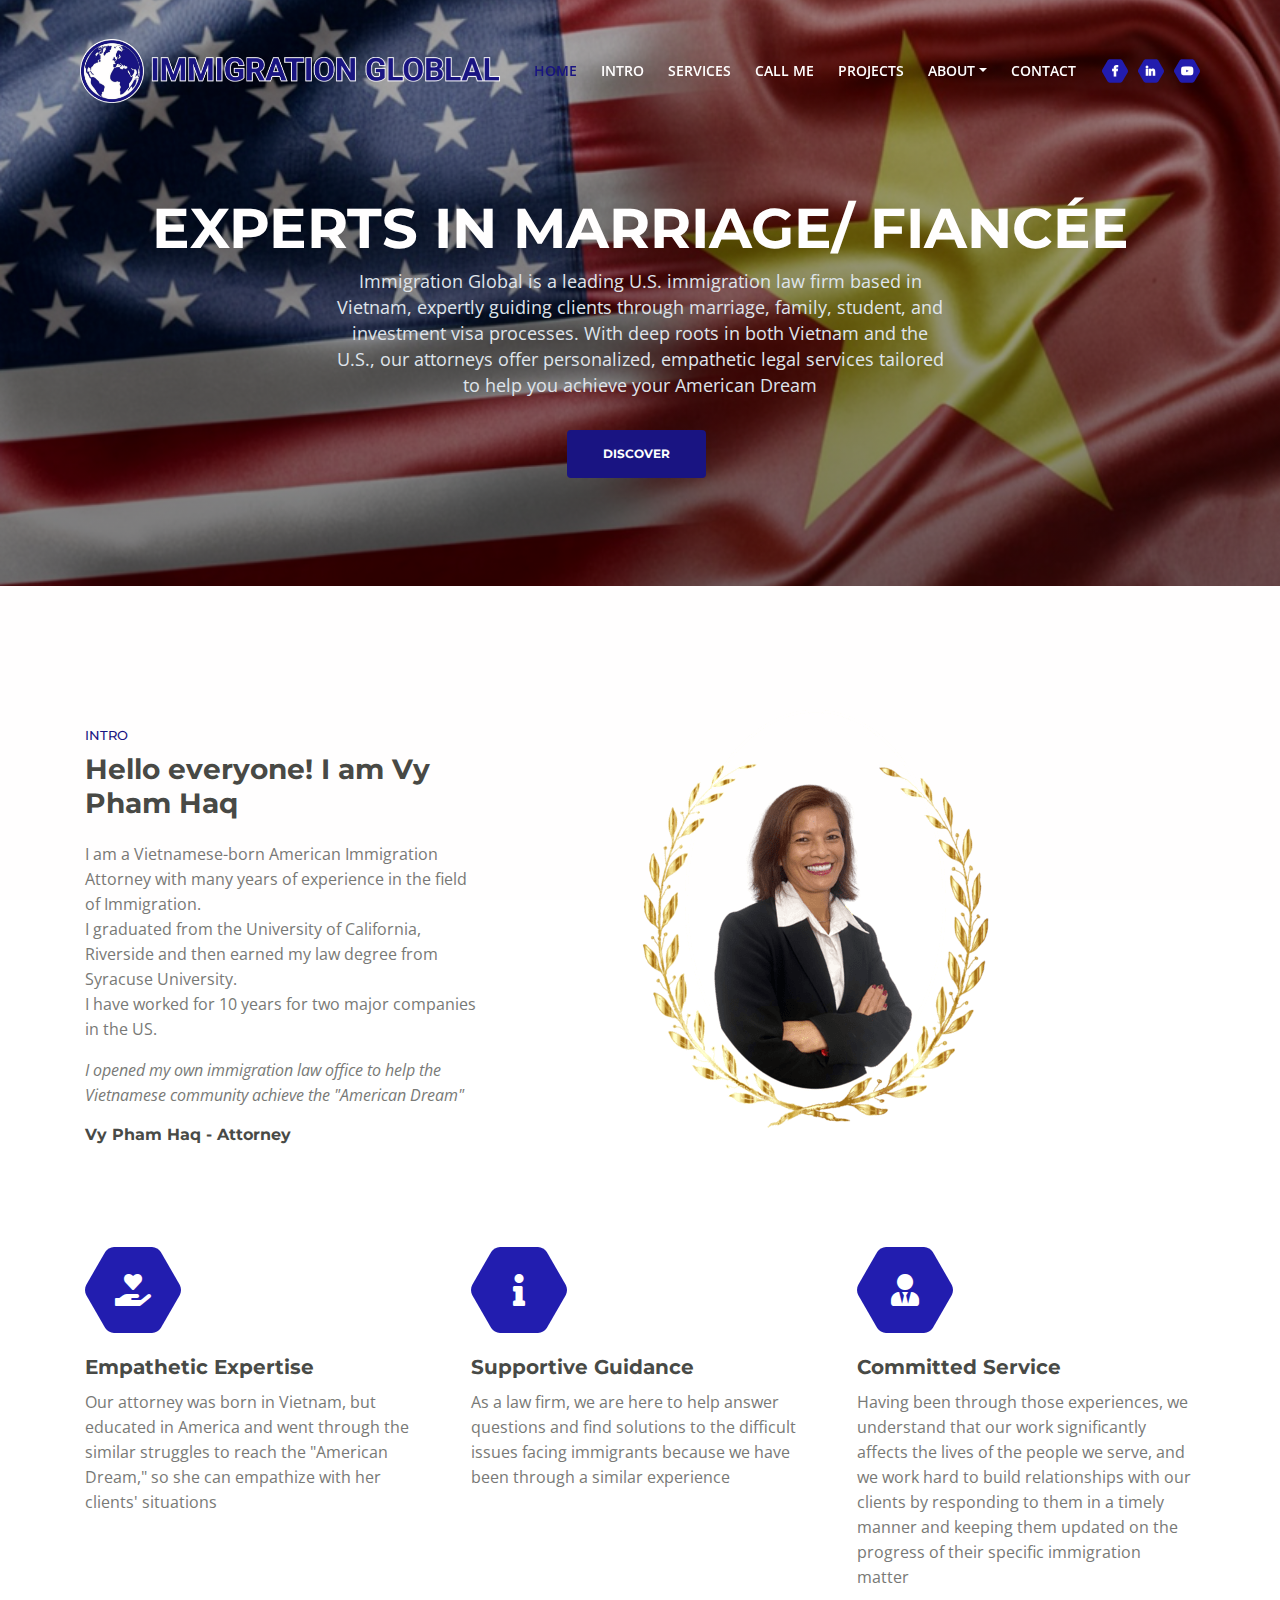
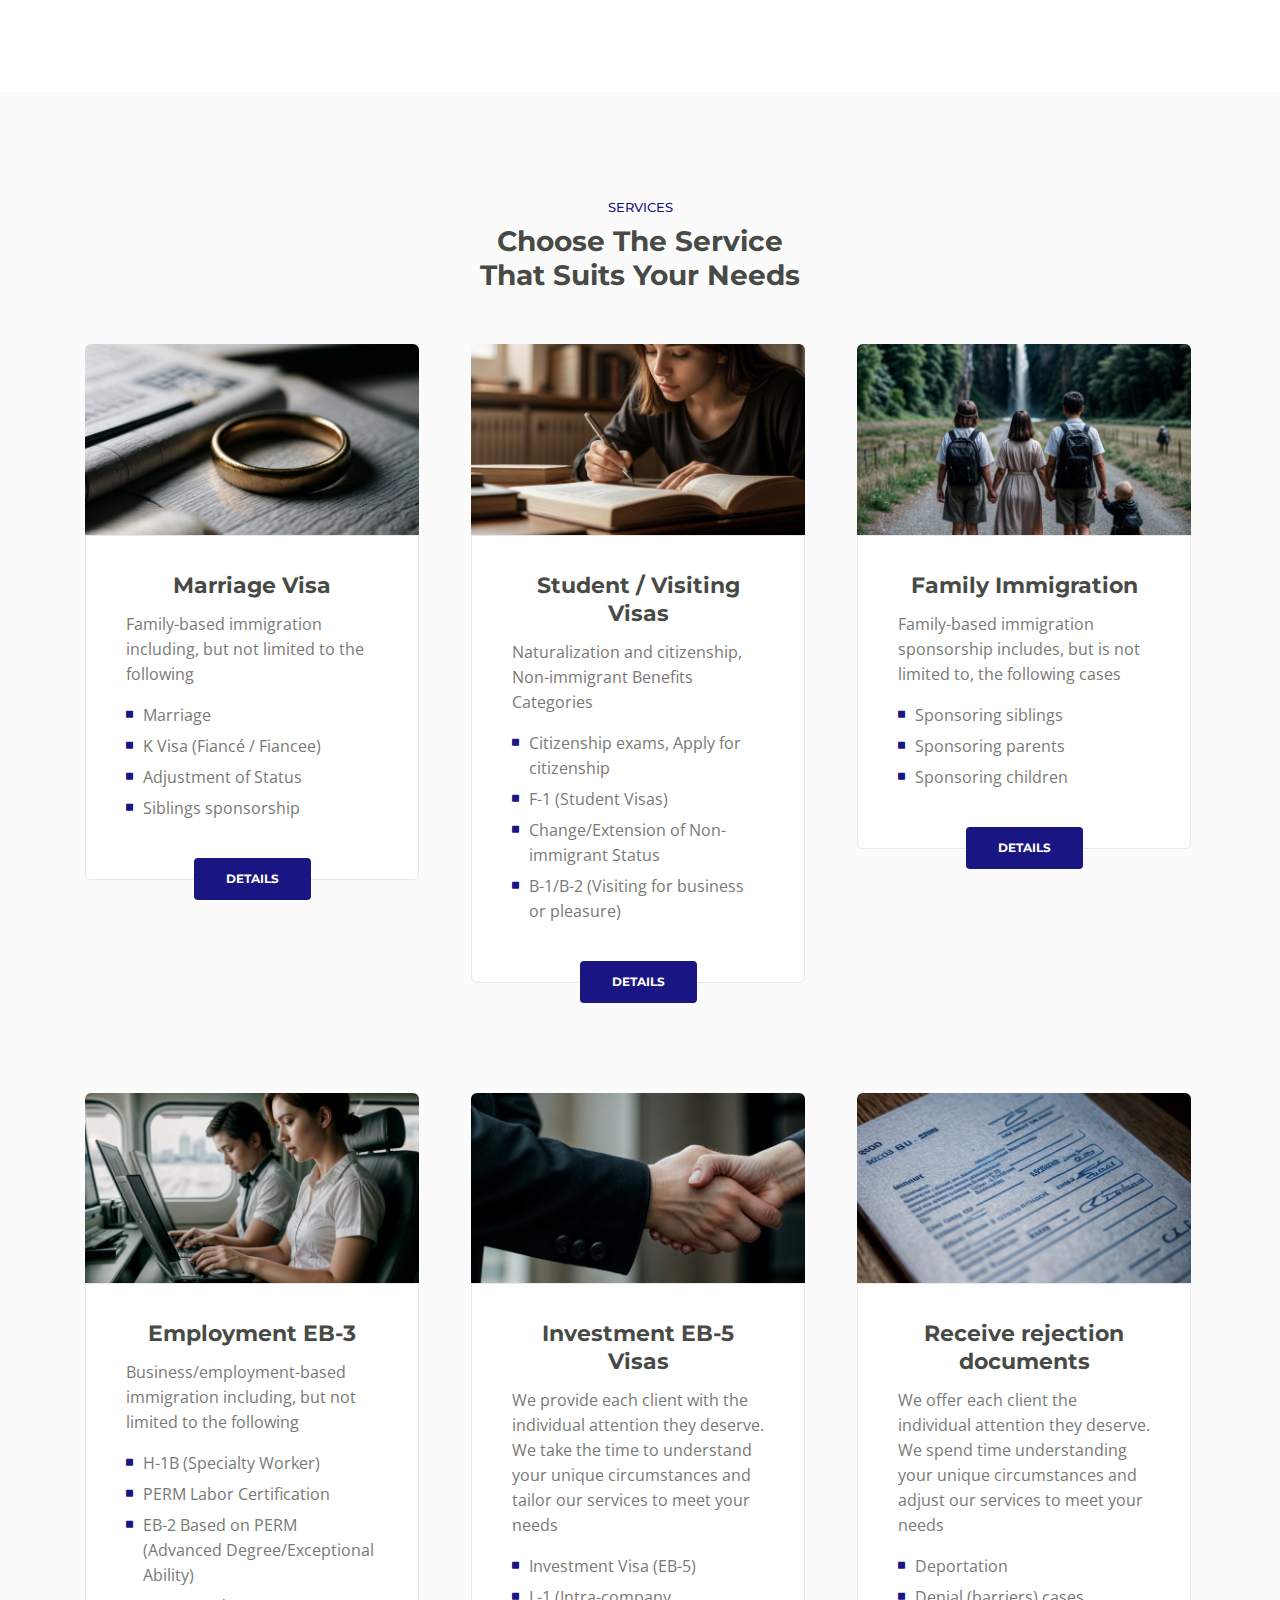
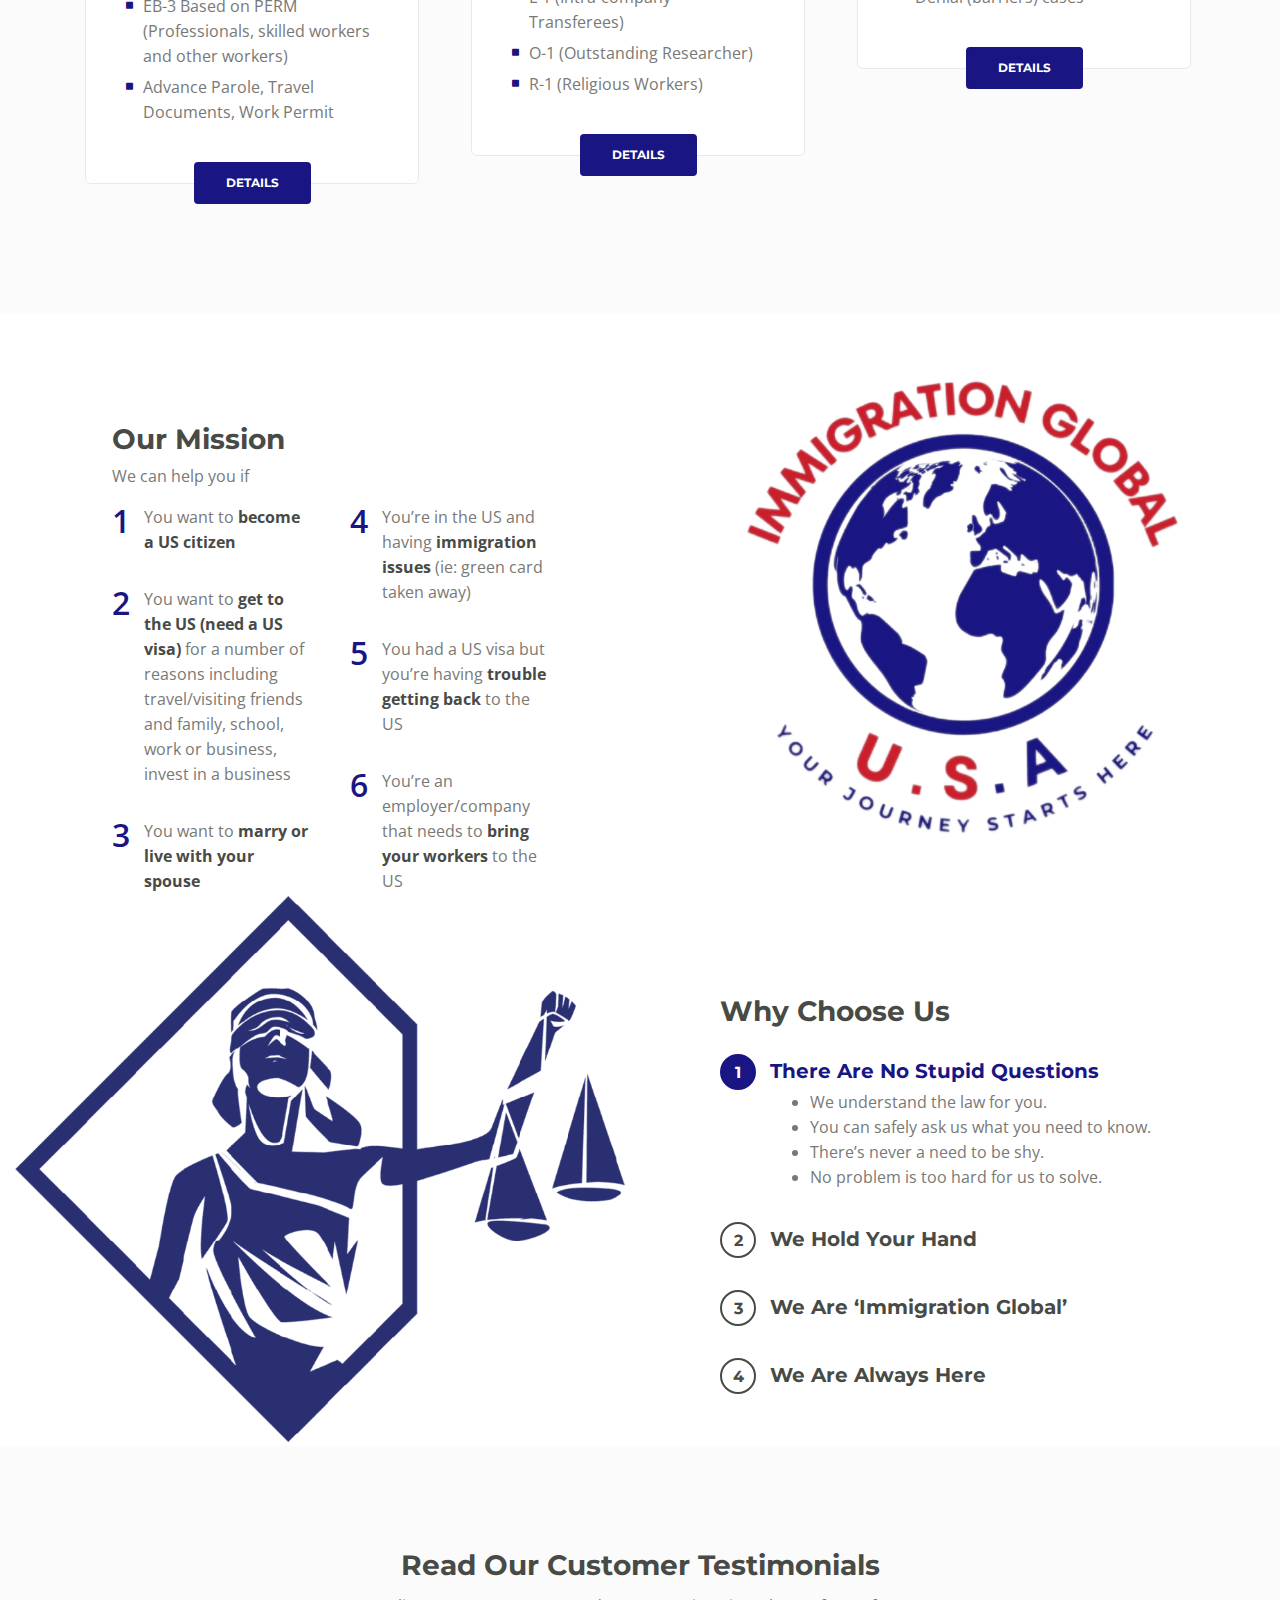
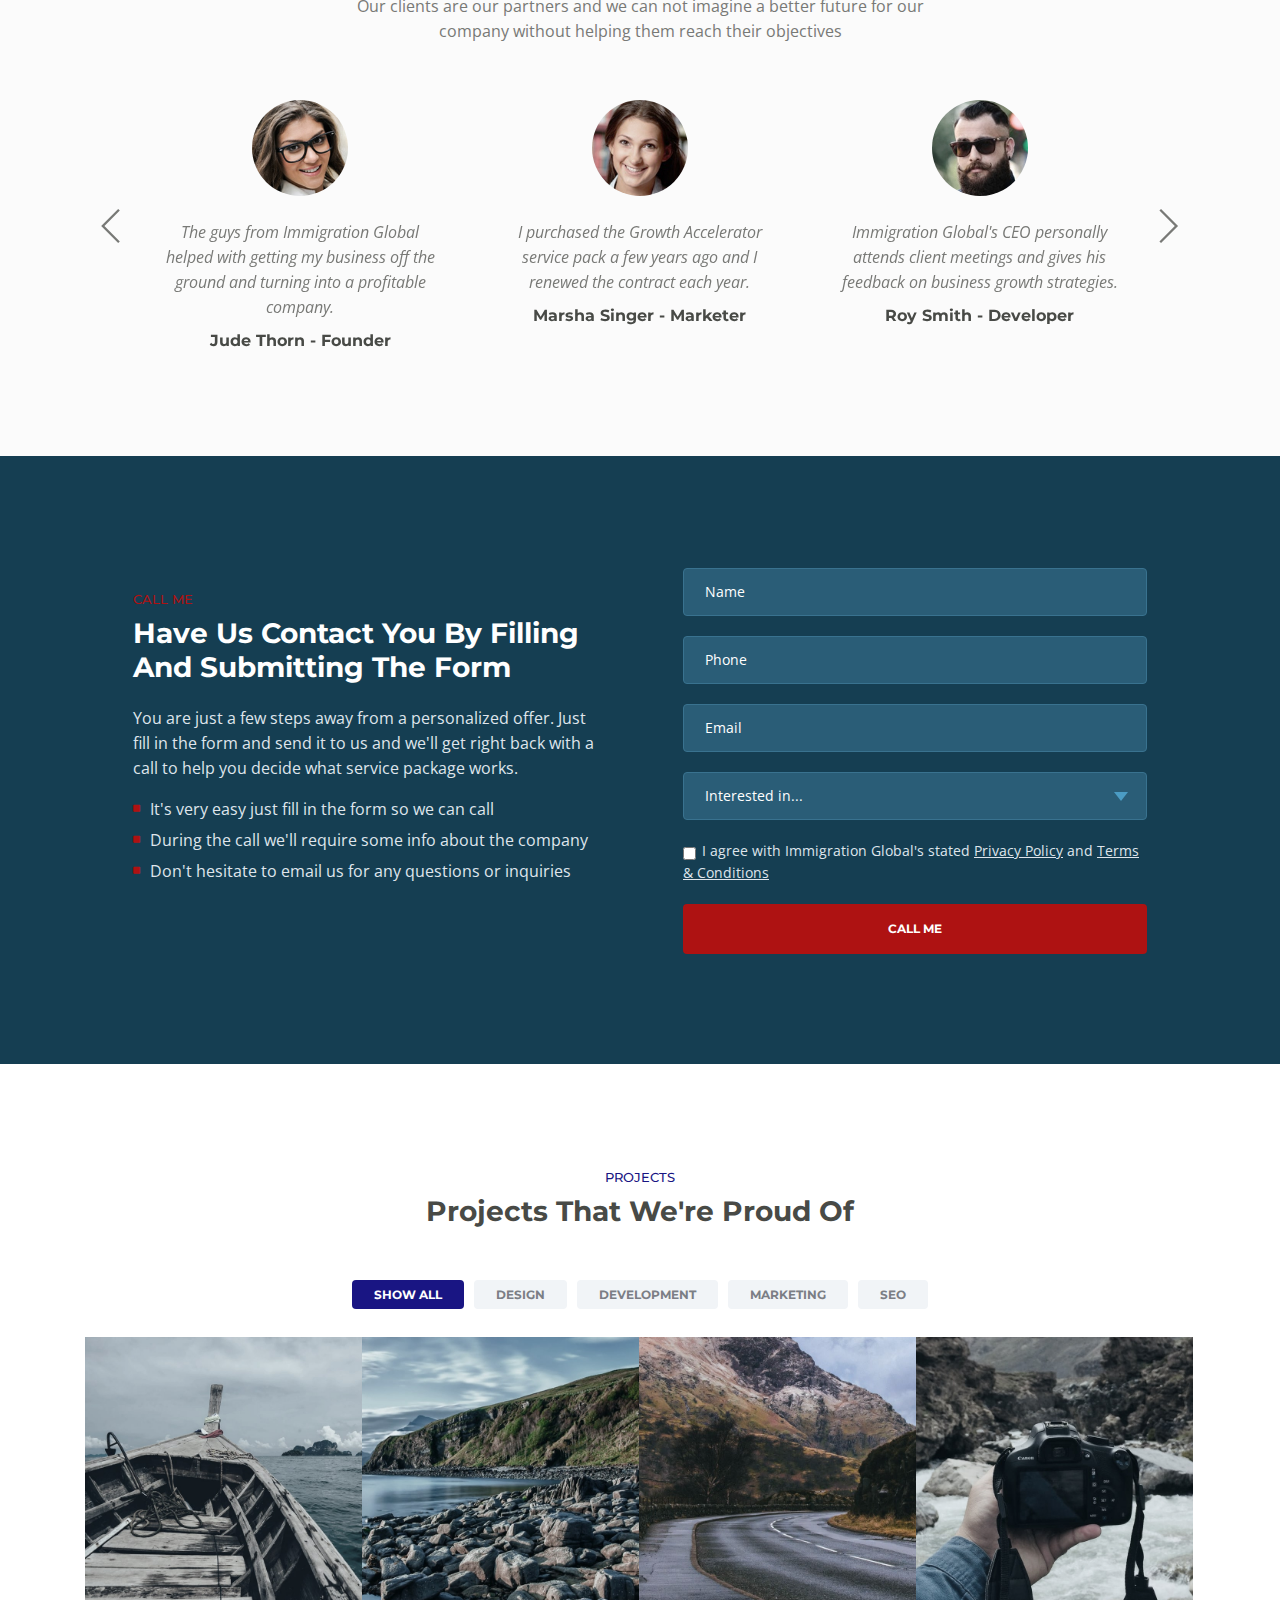
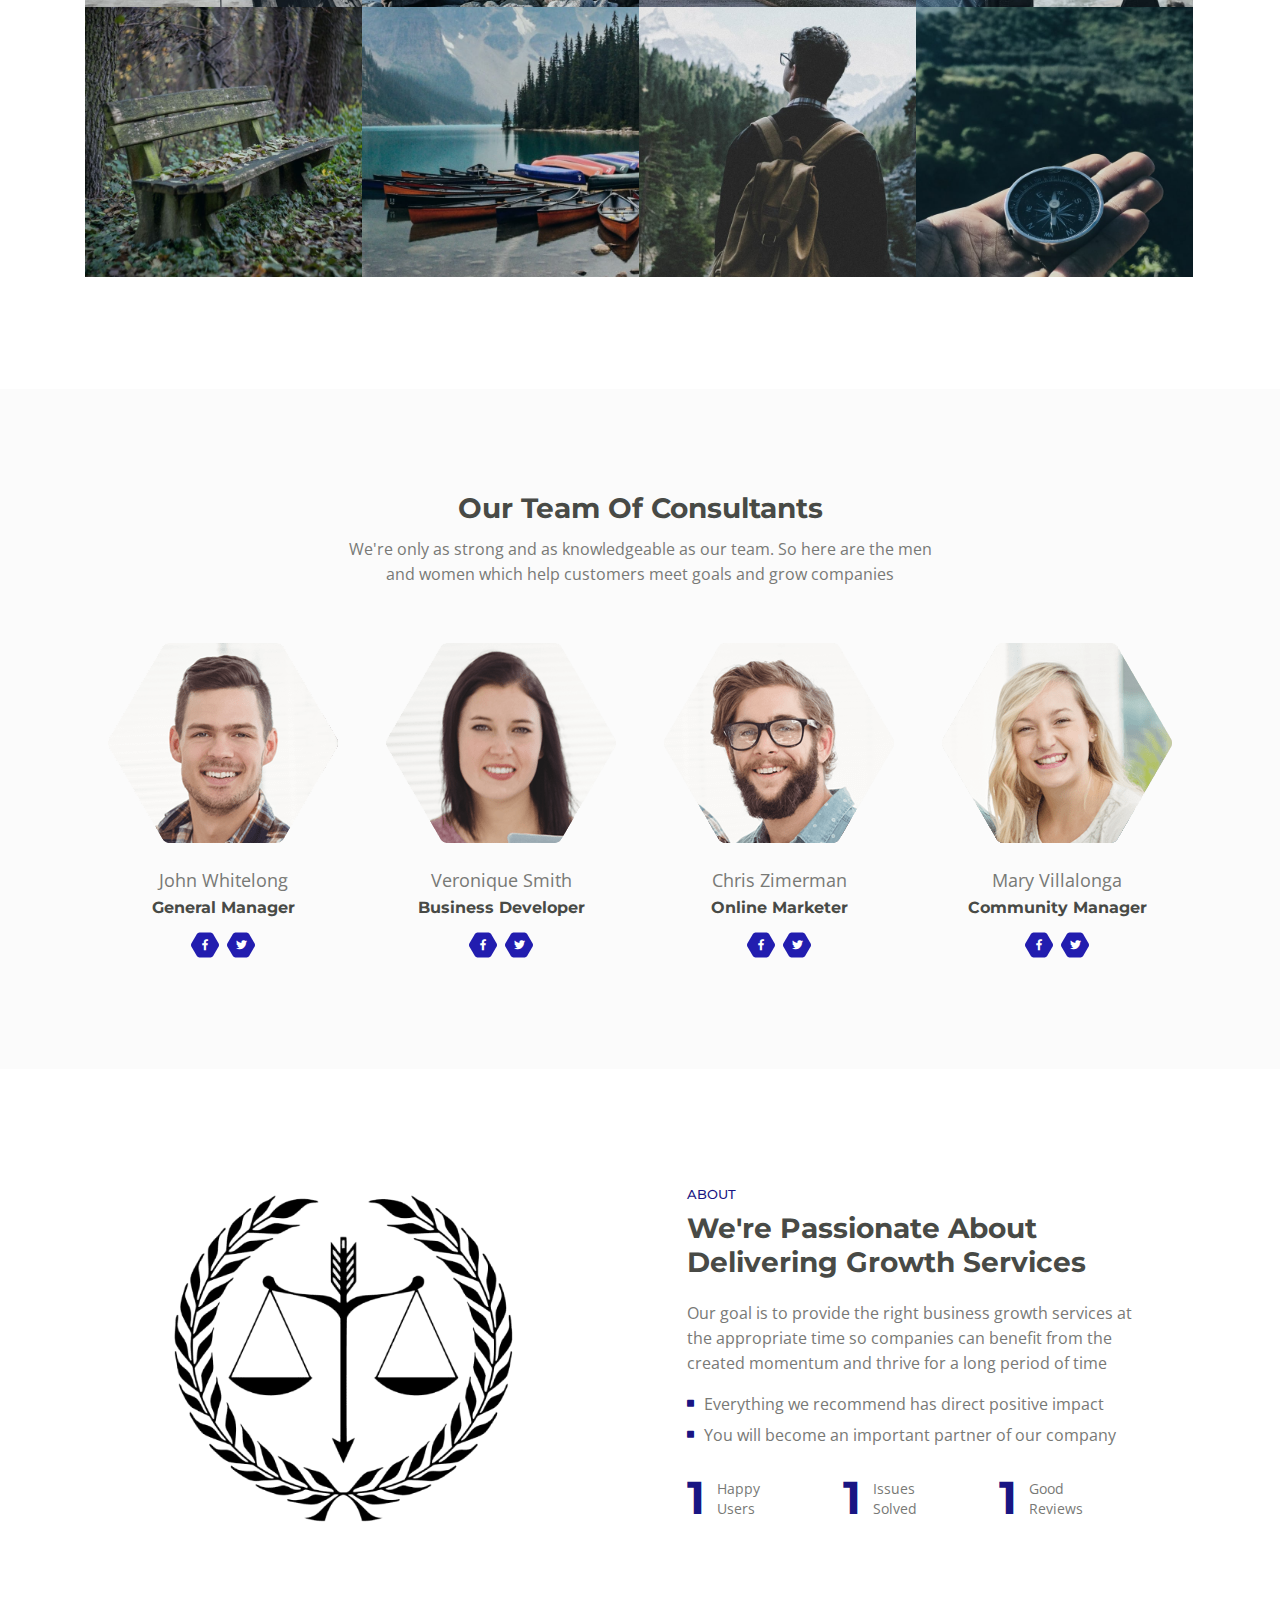
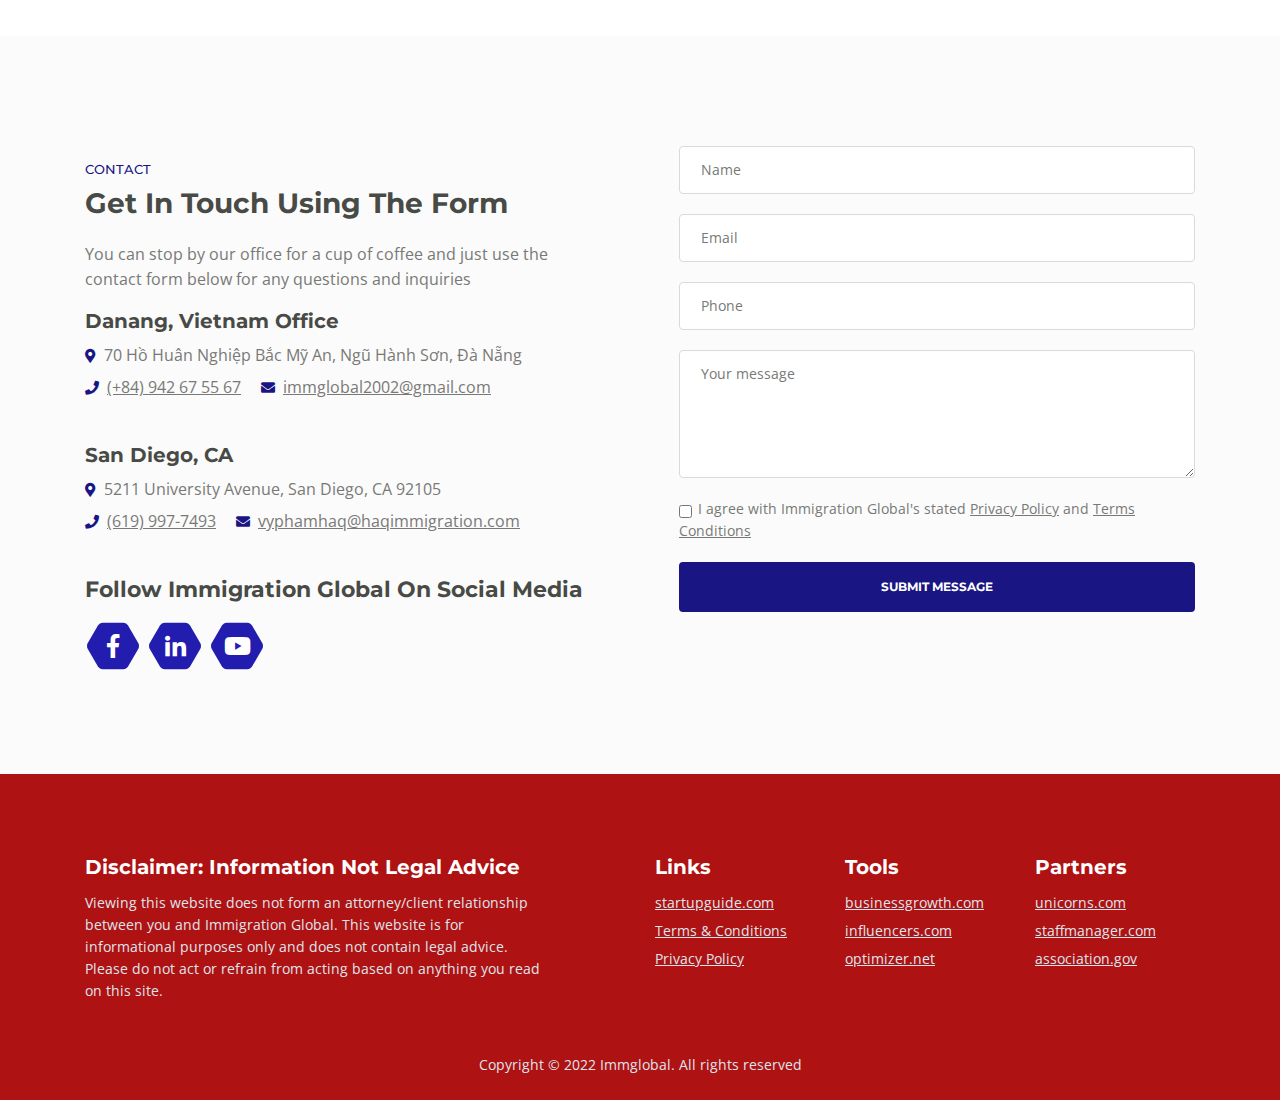
==== index.html @ 6537d189 "First commit" ====
<!DOCTYPE html>
<html lang="en">
<head>
    <meta charset="utf-8">
    <meta name="viewport" content="width=device-width, initial-scale=1, shrink-to-fit=no">
    
    <!-- SEO Meta Tags -->
    <meta name="description" content="Immigration Global is a business focused HTML landing page template built with Bootstrap to help you create lead generation websites for companies and their services.">
    <meta name="author" content="Inovatik">

    <!-- OG Meta Tags to improve the way the post looks when you share the page on LinkedIn, Facebook, Google+ -->
	<meta property="og:site_name" content="" /> <!-- website name -->
	<meta property="og:site" content="" /> <!-- website link -->
	<meta property="og:title" content=""/> <!-- title shown in the actual shared post -->
	<meta property="og:description" content="" /> <!-- description shown in the actual shared post -->
	<meta property="og:image" content="" /> <!-- image link, make sure it's jpg -->
	<meta property="og:url" content="" /> <!-- where do you want your post to link to -->
	<meta property="og:type" content="article" />

    <!-- Website Title -->
    <title>Immigration Global - Prestige U.S. Immigration Service In Vietnam</title>
    
    <!-- Styles -->
    <link href="https://fonts.googleapis.com/css?family=Montserrat:500,700&display=swap&subset=latin-ext" rel="stylesheet">
    <link href="https://fonts.googleapis.com/css?family=Open+Sans:400,400i,600&display=swap&subset=latin-ext" rel="stylesheet">
    <link href="css/bootstrap.css" rel="stylesheet">
    <link href="css/fontawesome-all.css" rel="stylesheet">
    <link href="css/swiper.css" rel="stylesheet">
	<link href="css/magnific-popup.css" rel="stylesheet">
	<link href="css/styles.css" rel="stylesheet">
	
	<!-- Favicon  -->
    <link rel="apple-touch-icon" sizes="180x180" href="images/favicon/apple-touch-icon.png">
    <link rel="icon" type="image/png" sizes="32x32" href="images/favicon/favicon-32x32.png">
    <link rel="icon" type="image/png" sizes="16x16" href="images/favicon/favicon-16x16.png">
    <link rel="manifest" href="images/favicon/site.webmanifest">
</head>
<body data-spy="scroll" data-target=".fixed-top">
    
    <!-- Preloader -->
	<div class="spinner-wrapper">
        <div class="spinner">
            <div class="bounce1"></div>
            <div class="bounce2"></div>
            <div class="bounce3"></div>
        </div>
    </div>
    <!-- end of preloader -->
    

    <!-- Navbar -->
    <nav class="navbar navbar-expand-md navbar-dark navbar-custom fixed-top">
        <!-- Logo -->
        <a class="navbar-brand logo-image" href="index.html"><img src="images/logo-expanded.png" alt="alternative"></a>
        
        <!-- Mobile Menu Toggle Button -->
        <button class="navbar-toggler" type="button" data-toggle="collapse" data-target="#navbarsExampleDefault" aria-controls="navbarsExampleDefault" aria-expanded="false" aria-label="Toggle navigation">
            <span class="navbar-toggler-awesome fas fa-bars"></span>
            <span class="navbar-toggler-awesome fas fa-times"></span>
        </button>
        <!-- end of mobile menu toggle button -->

        <div class="collapse navbar-collapse" id="navbarsExampleDefault">
            <ul class="navbar-nav ml-auto">
                <li class="nav-item">
                    <a class="nav-link page-scroll" href="#header">HOME <span class="sr-only">(current)</span></a>
                </li>
                <li class="nav-item">
                    <a class="nav-link page-scroll" href="#intro">INTRO</a>
                </li>
                <li class="nav-item">
                    <a class="nav-link page-scroll" href="#services">SERVICES</a>
                </li>
                <li class="nav-item">
                    <a class="nav-link page-scroll" href="#callMe">CALL ME</a>
                </li>
                <li class="nav-item">
                    <a class="nav-link page-scroll" href="#projects">PROJECTS</a>
                </li>

                <!-- Dropdown Menu -->          
                <li class="nav-item dropdown">
                    <a class="nav-link dropdown-toggle page-scroll" href="#about" id="navbarDropdown" role="button" aria-haspopup="true" aria-expanded="false">ABOUT</a>
                    <div class="dropdown-menu" aria-labelledby="navbarDropdown">
                        <a class="dropdown-item" href="terms-conditions.html"><span class="item-text">TERMS CONDITIONS</span></a>
                        <div class="dropdown-items-divide-hr"></div>
                        <a class="dropdown-item" href="privacy-policy.html"><span class="item-text">PRIVACY POLICY</span></a>
                    </div>
                </li>
                <!-- end of dropdown menu -->

                <li class="nav-item">
                    <a class="nav-link page-scroll" href="#contact">CONTACT</a>
                </li>
            </ul>
            <span class="nav-item social-icons">
                <span class="fa-stack">
                    <a href="https://www.facebook.com/immiglobal.danang" target="_blank">
                        <span class="hexagon"></span>
                        <i class="fab fa-facebook-f fa-stack-1x"></i>
                    </a>
                </span>
                <span class="fa-stack">
                    <a href="https://www.linkedin.com/in/immigration-global-941715293" target="_blank">
                        <span class="hexagon"></span>
                        <i class="fab fa-linkedin-in fa-stack-1x"></i>
                    </a>
                </span>
                <span class="fa-stack">
                    <a href="https://www.youtube.com/@ImmigrationGlobal-bl4ry">
                        <span class="hexagon"></span>
                        <i class="fab fa-youtube fa-stack-1x"></i>
                    </a>
                </span>
            </span>
        </div>
    </nav> <!-- end of navbar -->
    <!-- end of navbar -->


    <!-- Header -->
    <header id="header" class="header">
        <div class="header-content">
            <div class="container">
                <div class="row">
                    <div class="col-lg-12">
                        <div class="text-container">
                            <h1>Experts in <span id="js-rotating">
                                Marriage/ Fiancée,
                                Study/ Visiting,
                                Family Immigration,
                                Employment EB3,
                                Investor EB5
                            </span></h1>
                            <p class="p-heading p-large">Immigration Global is a leading U.S. immigration law firm based in Vietnam, expertly guiding clients through marriage, family, student, and investment visa processes. With deep roots in both Vietnam and the U.S., our attorneys offer personalized, empathetic legal services tailored to help you achieve your American Dream</p>
                            <a class="btn-solid-lg page-scroll" href="#intro">DISCOVER</a>
                        </div>
                    </div> <!-- end of col -->
                </div> <!-- end of row -->
            </div> <!-- end of container -->
        </div> <!-- end of header-content -->
    </header> <!-- end of header -->
    <!-- end of header -->


    <!-- Intro -->
    <div id="intro" class="basic-1">
        <div class="container">
            <div class="row">
                <div class="col-lg-5">
                    <div class="text-container">
                        <div class="section-title">INTRO</div>
                        <h2>Hello everyone! I am Vy Pham Haq</h2>
                        <p>I am a Vietnamese-born American Immigration Attorney with many years of experience in the field of Immigration.<br>I graduated from the University of California, Riverside and then earned my law degree from Syracuse University.<br>I have worked for 10 years for two major companies in the US.</p>
                        <p class="testimonial-text">I opened my own immigration law office to help the Vietnamese community achieve the "American Dream"</p>
                        <div class="testimonial-author">Vy Pham Haq - Attorney</div>
                    </div> <!-- end of text-container -->
                </div> <!-- end of col -->
                <div class="col-lg-7">
                    <div class="image-container">
                        <img class="img-fluid" src="images/intro-office.png" alt="alternative">
                    </div> <!-- end of image-container -->
                </div> <!-- end of col -->
            </div> <!-- end of row -->
        </div> <!-- end of container -->
    </div> <!-- end of basic-1 -->
    <!-- end of intro -->


    <!-- Description -->
    <div class="cards-1">
        <div class="container">
            <div class="row">
                <div class="col-lg-12">
                    
                    <!-- Card -->
                    <div class="card">
                        <span class="fa-stack">
                            <span class="hexagon"></span>
                            <i class="fas fa-hand-holding-heart fa-stack-1x"></i>
                        </span>
                        <div class="card-body">
                            <h4 class="card-title">Empathetic Expertise</h4>
                            <p>Our attorney was born in Vietnam, but educated in America and went through the similar struggles to reach the "American Dream," so she can empathize with her clients' situations</p>
                        </div>
                    </div>
                    <!-- end of card -->

                    <!-- Card -->
                    <div class="card">
                        <span class="fa-stack">
                            <span class="hexagon"></span>
                            <i class="fas fa-info fa-stack-1x"></i>
                        </span>
                        <div class="card-body">
                            <h4 class="card-title">Supportive Guidance</h4>
                            <p>As a law firm, we are here to help answer questions and find solutions to the difficult issues facing immigrants because we have been through a similar experience</p>
                        </div>
                    </div>
                    <!-- end of card -->

                    <!-- Card -->
                    <div class="card">
                        <span class="fa-stack">
                            <span class="hexagon"></span>
                            <i class="fas fa-user-tie fa-stack-1x"></i>
                        </span>
                        <div class="card-body">
                            <h4 class="card-title">Committed Service</h4>
                            <p>Having been through those experiences, we understand that our work significantly affects the lives of the people we serve, and we work hard to build relationships with our clients by responding to them in a timely manner and keeping them updated on the progress of their specific immigration matter</p>
                        </div>
                    </div>
                    <!-- end of card -->

                </div> <!-- end of col -->
            </div> <!-- end of row -->
        </div> <!-- end of container -->
    </div> <!-- end of cards-1 -->
    <!-- end of description -->


    <!-- Services -->
    <div id="services" class="cards-2">
        <div class="container">
            <div class="row">
                <div class="col-lg-12">
                    <div class="section-title">SERVICES</div>
                    <h2>Choose The Service<br> That Suits Your Needs</h2>
                </div> <!-- end of col -->
            </div> <!-- end of row -->
            <div class="row">
                <div class="col-lg-12">
                    
                    <!-- Card -->
                    <div class="card">
                        <div class="card-image">
                            <img class="img-fluid" src="images/services-1.png" alt="alternative">
                        </div>
                        <div class="card-body">
                            <h3 class="card-title">Marriage Visa</h3>
                            <p>Family-based immigration including, but not limited to the following
                            </p>
                            <ul class="list-unstyled li-space-lg">
                                <li class="media">
                                    <i class="fas fa-square"></i>
                                    <div class="media-body">Marriage</div>
                                </li>
                                <li class="media">
                                    <i class="fas fa-square"></i>
                                    <div class="media-body">K Visa (Fiancé / Fiancee)</div>
                                </li>
                                <li class="media">
                                    <i class="fas fa-square"></i>
                                    <div class="media-body">Adjustment of Status</div>
                                </li>
                                <li class="media">
                                    <i class="fas fa-square"></i>
                                    <div class="media-body">Siblings sponsorship</div>
                                </li>
                            </ul>
                        </div>
                        <div class="button-container">
                            <a class="btn-solid-reg page-scroll" href="#callMe">DETAILS</a>
                        </div> <!-- end of button-container -->
                    </div>
                    <!-- end of card -->

                    <!-- Card -->
                    <div class="card">
                        <div class="card-image">
                            <img class="img-fluid" src="images/services-2.png" alt="alternative">
                        </div>
                        <div class="card-body">
                            <h3 class="card-title">Student  / Visiting Visas</h3>
                            <p>Naturalization and citizenship, Non-immigrant Benefits Categories</p>
                            <ul class="list-unstyled li-space-lg">
                                <li class="media">
                                    <i class="fas fa-square"></i>
                                    <div class="media-body">Citizenship exams, Apply for citizenship</div>
                                </li>
                                <li class="media">
                                    <i class="fas fa-square"></i>
                                    <div class="media-body">F-1 (Student Visas)</div>
                                </li>
                                <li class="media">
                                    <i class="fas fa-square"></i>
                                    <div class="media-body">Change/Extension of Non-immigrant Status</div>
                                </li>
                                <li class="media">
                                    <i class="fas fa-square"></i>
                                    <div class="media-body">B-1/B-2 (Visiting for business or pleasure)</div>
                                </li>
                            </ul>
                        </div>
                        <div class="button-container">
                            <a class="btn-solid-reg page-scroll" href="#callMe">DETAILS</a>
                        </div> <!-- end of button-container -->
                    </div>
                    <!-- end of card -->

                    <!-- Card -->
                    <div class="card">
                        <div class="card-image">
                            <img class="img-fluid" src="images/services-3.png" alt="alternative">
                        </div>
                        <div class="card-body">
                            <h3 class="card-title">Family Immigration</h3>
                            <p>Family-based immigration sponsorship includes, but is not limited to, the following cases</p>
                            <ul class="list-unstyled li-space-lg">
                                <li class="media">
                                    <i class="fas fa-square"></i>
                                    <div class="media-body">Sponsoring siblings</div>
                                </li>
                                <li class="media">
                                    <i class="fas fa-square"></i>
                                    <div class="media-body">Sponsoring parents</div>
                                </li>
                                <li class="media">
                                    <i class="fas fa-square"></i>
                                    <div class="media-body">Sponsoring children</div>
                                </li>
                            </ul>
                        </div>
                        <div class="button-container">
                            <a class="btn-solid-reg page-scroll" href="#callMe">DETAILS</a>
                        </div> <!-- end of button-container -->
                    </div>
                    <!-- end of card -->

                    <!-- Card -->
                    <div class="card">
                        <div class="card-image">
                            <img class="img-fluid" src="images/services-4.png" alt="alternative">
                        </div>
                        <div class="card-body">
                            <h3 class="card-title">Employment EB-3</h3>
                            <p>Business/employment-based immigration including, but not limited to the following    </p>
                            <ul class="list-unstyled li-space-lg">
                                <li class="media">
                                    <i class="fas fa-square"></i>
                                    <div class="media-body">H-1B (Specialty Worker)</div>
                                </li>
                                <li class="media">
                                    <i class="fas fa-square"></i>
                                    <div class="media-body">PERM Labor Certification</div>
                                </li>
                                <li class="media">
                                    <i class="fas fa-square"></i>
                                    <div class="media-body">EB-2 Based on PERM (Advanced Degree/Exceptional Ability)</div>
                                </li>
                                <li class="media">
                                    <i class="fas fa-square"></i>
                                    <div class="media-body">EB-3 Based on PERM (Professionals, skilled workers and other workers)</div>
                                </li>
                                <li class="media">
                                    <i class="fas fa-square"></i>
                                    <div class="media-body">Advance Parole, Travel Documents, Work Permit</div>
                                </li>
                            </ul>
                        </div>
                        <div class="button-container">
                            <a class="btn-solid-reg page-scroll" href="#callMe">DETAILS</a>
                        </div> <!-- end of button-container -->
                    </div>
                    <!-- end of card -->

                    <!-- Card -->
                    <div class="card">
                        <div class="card-image">
                            <img class="img-fluid" src="images/services-5.png" alt="alternative">
                        </div>
                        <div class="card-body">
                            <h3 class="card-title">Investment EB-5 Visas</h3>
                            <p>We provide each client with the individual attention they deserve. We take the time to understand your unique circumstances and tailor our services to meet your needs</p>
                            <ul class="list-unstyled li-space-lg">
                                <li class="media">
                                    <i class="fas fa-square"></i>
                                    <div class="media-body">Investment Visa (EB-5)</div>
                                </li>
                                <li class="media">
                                    <i class="fas fa-square"></i>
                                    <div class="media-body">L-1 (Intra-company Transferees)</div>
                                </li>
                                <li class="media">
                                    <i class="fas fa-square"></i>
                                    <div class="media-body">O-1 (Outstanding Researcher)</div>
                                </li>
                                <li class="media">
                                    <i class="fas fa-square"></i>
                                    <div class="media-body">R-1 (Religious Workers)</div>
                                </li>
                            </ul>
                        </div>
                        <div class="button-container">
                            <a class="btn-solid-reg page-scroll" href="#callMe">DETAILS</a>
                        </div> <!-- end of button-container -->
                    </div>
                    <!-- end of card -->

                    <!-- Card -->
                    <div class="card">
                        <div class="card-image">
                            <img class="img-fluid" src="images/services-6.png" alt="alternative">
                        </div>
                        <div class="card-body">
                            <h3 class="card-title">Receive rejection documents</h3>
                            <p>We offer each client the individual attention they deserve. We spend time understanding your unique circumstances and adjust our services to meet your needs</p>
                            <ul class="list-unstyled li-space-lg">
                                <li class="media">
                                    <i class="fas fa-square"></i>
                                    <div class="media-body">Deportation</div>
                                </li>
                                <li class="media">
                                    <i class="fas fa-square"></i>
                                    <div class="media-body">Denial (barriers) cases</div>
                                </li>
                            </ul>
                        </div>
                        <div class="button-container">
                            <a class="btn-solid-reg page-scroll" href="#callMe">DETAILS</a>
                        </div> <!-- end of button-container -->
                    </div>
                    <!-- end of card -->

                </div> <!-- end of col -->
            </div> <!-- end of row -->
        </div> <!-- end of container -->
    </div> <!-- end of cards-2 -->
    <!-- end of services -->
    

    <!-- Details 2 -->
    <div class="tabs">
        <div class="area-1">
            <div class="tabs-container">
                <div class="tab-pane fade show active" id="tab-2" role="tabpanel" aria-labelledby="tab-2">
                        <h2>Our Mission</h2>
                        <p>We can help you if</p>
                        <ul class="list-unstyled li-space-lg first">
                            <li class="media">
                                <div class="media-bullet">1</div>
                                <div class="media-body">You want to <strong>become a US citizen</strong></div>
                            </li>
                            <li class="media">
                                <div class="media-bullet">2</div>
                                <div class="media-body">You want to <strong>get to the US (need a US visa)</strong> for a number of reasons including travel/visiting friends and family, school, work or business, invest in a business</div>
                            </li>
                            <li class="media">
                                <div class="media-bullet">3</div>
                                <div class="media-body">You want to <strong>marry or live with your spouse</strong></div>
                            </li>
                        </ul>
                        <ul class="list-unstyled li-space-lg last">
                            <li class="media">
                                <div class="media-bullet">4</div>
                                <div class="media-body">You’re in the US and having <strong>immigration issues</strong> (ie: green card taken away)</div>
                            </li>
                            <li class="media">
                                <div class="media-bullet">5</div>
                                <div class="media-body">You had a US visa but you’re having <strong>trouble getting back</strong> to the US</div>
                            </li>
                            <li class="media">
                                <div class="media-bullet">6</div>
                                <div class="media-body">You’re an employer/company that needs to <strong>bring your workers</strong> to the US</div>
                            </li>
                        </ul>
                    </div>

            </div> <!-- end of tabs-container -->
        </div><!-- end of area-1 on same line and no space between comments to eliminate margin white space --><div class="area-2"></div> <!-- end of area-2 -->
    </div> <!-- end of tabs -->
    <!-- end of details 2 -->


    <!-- Details 1 -->
	<div id="details" class="accordion">
		<div class="area-1">
		</div><!-- end of area-1 on same line and no space between comments to eliminate margin white space --><div class="area-2">
            
            <!-- Accordion -->
            <div class="accordion-container" id="accordionOne">
                <h2>Why Choose Us</h2>
                <div class="item">
                    <div id="headingOne">
                        <span data-toggle="collapse" data-target="#collapseOne" aria-expanded="true" aria-controls="collapseOne" role="button">
                            <span class="circle-numbering">1</span><span class="accordion-title">There Are No Stupid Questions</span>
                        </span>
                    </div>
                    <div id="collapseOne" class="collapse show" aria-labelledby="headingOne" data-parent="#accordionOne">
                        <div class="accordion-body">
                            <ul>
                                <li>We understand the law for you.</li>
                                <li>You can safely ask us what you need to know.</li>
                                <li>There’s never a need to be shy.</li>
                                <li>No problem is too hard for us to solve.</li>
                            </ul>
                        </div>
                    </div>
                </div> <!-- end of item -->
            
                <div class="item">
                    <div id="headingTwo">
                        <span class="collapsed" data-toggle="collapse" data-target="#collapseTwo" aria-expanded="false" aria-controls="collapseTwo" role="button">
                            <span class="circle-numbering">2</span><span class="accordion-title">We Hold Your Hand</span>
                        </span>
                    </div>
                    <div id="collapseTwo" class="collapse" aria-labelledby="headingTwo" data-parent="#accordionOne">
                        <div class="accordion-body">
                            <ul>
                                <li>We’ll take care of your situation and needs our legal knowledge and experience.</li>
                                <li>We’ll ask the questions first and put you on the right track.</li>
                                <li>We’ll send through all your immigration documents, stay in touch with immigration, and prepare you for your interview.</li>
                            </ul>
                        </div>
                    </div>
                </div> <!-- end of item -->
            
                <div class="item">
                    <div id="headingThree">
                        <span class="collapsed" data-toggle="collapse" data-target="#collapseThree" aria-expanded="false" aria-controls="collapseThree" role="button">
                            <span class="circle-numbering">3</span><span class="accordion-title">We Are ‘Immigration Global’</span>
                        </span>
                    </div>
                    <div id="collapseThree" class="collapse" aria-labelledby="headingThree" data-parent="#accordionOne">
                        <div class="accordion-body">
                            <ul>
                                <li>Our specialty is immigration.</li>
                                <li>We know just about everything there is to know.</li>
                                <li>We’re able to develop closer relationships with our clients and a personal commitment to their success.</li>
                            </ul>
                        </div>
                    </div>
                </div> <!-- end of item -->
            
                <div class="item">
                    <div id="headingThree">
                        <span class="collapsed" data-toggle="collapse" data-target="#collapseFour" aria-expanded="false" aria-controls="collapseFour" role="button">
                            <span class="circle-numbering">4</span><span class="accordion-title">We Are Always Here</span>
                        </span>
                    </div>
                    <div id="collapseFour" class="collapse" aria-labelledby="headingThree" data-parent="#accordionOne">
                        <div class="accordion-body">
                            <ul>
                                <li>We have an “open-door policy”.</li>
                                <li>We address your concerns immediately and respond urgently.</li>
                                <li>We’ll also contact you with regular progress updates.</li>
                                <li>You will feel like our only client even when we’re busy.</li>
                            </ul>
                        </div>
                    </div>
                </div> <!-- end of item -->
            </div> <!-- end of accordion-container -->
            <!-- end of accordion -->

		</div> <!-- end of area-2 -->
    </div> <!-- end of accordion -->
    <!-- end of details 1 -->


    <!-- Testimonials -->
    <div class="slider">
        <div class="container">
            <div class="row">
                <div class="col-lg-12">
                    <h2>Read Our Customer Testimonials</h2>
                    <p class="p-heading">Our clients are our partners and we can not imagine a better future for our company without helping them reach their objectives</p>
                </div> <!-- end of col -->
            </div> <!-- end of row -->
            <div class="row">
                <div class="col-lg-12">

                    <!-- Card Slider -->
                    <div class="slider-container">
                        <div class="swiper-container card-slider">
                            <div class="swiper-wrapper">
                                
                                <!-- Slide -->
                                <div class="swiper-slide">
                                    <div class="card">
                                        <img class="card-image" src="images/testimonial-1.jpg" alt="alternative">
                                        <div class="card-body">
                                            <div class="testimonial-text">The guys from Immigration Global helped with getting my business off the ground and turning into a profitable company.</div>
                                            <div class="testimonial-author">Jude Thorn - Founder</div>
                                        </div>
                                    </div>
                                </div> <!-- end of swiper-slide -->
                                <!-- end of slide -->
        
                                <!-- Slide -->
                                <div class="swiper-slide">
                                    <div class="card">
                                        <img class="card-image" src="images/testimonial-2.jpg" alt="alternative">
                                        <div class="card-body">
                                            <div class="testimonial-text">I purchased the Growth Accelerator service pack a few years ago and I renewed the contract each year. </div>
                                            <div class="testimonial-author">Marsha Singer - Marketer</div>
                                        </div>
                                    </div>        
                                </div> <!-- end of swiper-slide -->
                                <!-- end of slide -->
        
                                <!-- Slide -->
                                <div class="swiper-slide">
                                    <div class="card">
                                        <img class="card-image" src="images/testimonial-3.jpg" alt="alternative">
                                        <div class="card-body">
                                            <div class="testimonial-text">Immigration Global's CEO personally attends client meetings and gives his feedback on business growth strategies.</div>
                                            <div class="testimonial-author">Roy Smith - Developer</div>
                                        </div>
                                    </div>        
                                </div> <!-- end of swiper-slide -->
                                <!-- end of slide -->
        
                                <!-- Slide -->
                                <div class="swiper-slide">
                                    <div class="card">
                                        <img class="card-image" src="images/testimonial-4.jpg" alt="alternative">
                                        <div class="card-body">
                                            <div class="testimonial-text">At the beginning I thought the prices are a little high for what they offer but they over deliver each and every time.</div>
                                            <div class="testimonial-author">Ronald Spice - Owner</div>
                                        </div>
                                    </div>
                                </div> <!-- end of swiper-slide -->
                                <!-- end of slide -->
        
                                <!-- Slide -->
                                <div class="swiper-slide">
                                    <div class="card">
                                        <img class="card-image" src="images/testimonial-5.jpg" alt="alternative">
                                        <div class="card-body">
                                            <div class="testimonial-text">I recommend Immigration Global to every business owner or growth leader that wants to take his company to the next level.</div>
                                            <div class="testimonial-author">Lindsay Rune - Manager</div>
                                        </div>
                                    </div>        
                                </div> <!-- end of swiper-slide -->
                                <!-- end of slide -->
        
                                <!-- Slide -->
                                <div class="swiper-slide">
                                    <div class="card">
                                        <img class="card-image" src="images/testimonial-6.jpg" alt="alternative">
                                        <div class="card-body">
                                            <div class="testimonial-text">My goals for using Immigration Global's services seemed high when I first set them but they've met them with no problems.</div>
                                            <div class="testimonial-author">Ann Black - Consultant</div>
                                        </div>
                                    </div>        
                                </div> <!-- end of swiper-slide -->
                                <!-- end of slide -->
                            
                            </div> <!-- end of swiper-wrapper -->
        
                            <!-- Add Arrows -->
                            <div class="swiper-button-next"></div>
                            <div class="swiper-button-prev"></div>
                            <!-- end of add arrows -->
        
                        </div> <!-- end of swiper-container -->
                    </div> <!-- end of sliedr-container -->
                    <!-- end of card slider -->

                </div> <!-- end of col -->
            </div> <!-- end of row -->
        </div> <!-- end of container -->
    </div> <!-- end of slider -->
    <!-- end of testimonials -->


    <!-- Call Me -->
    <div id="callMe" class="form-1">
        <div class="container">
            <div class="row">
                <div class="col-lg-6">
                    <div class="text-container">
                        <div class="section-title">CALL ME</div>
                        <h2 class="white">Have Us Contact You By Filling And Submitting The Form</h2>
                        <p class="white">You are just a few steps away from a personalized offer. Just fill in the form and send it to us and we'll get right back with a call to help you decide what service package works.</p>
                        <ul class="list-unstyled li-space-lg white">
                            <li class="media">
                                <i class="fas fa-square"></i>
                                <div class="media-body">It's very easy just fill in the form so we can call</div>
                            </li>
                            <li class="media">
                                <i class="fas fa-square"></i>
                                <div class="media-body">During the call we'll require some info about the company</div>
                            </li>
                            <li class="media">
                                <i class="fas fa-square"></i>
                                <div class="media-body">Don't hesitate to email us for any questions or inquiries</div>
                            </li>
                        </ul>
                    </div>
                </div> <!-- end of col -->
                <div class="col-lg-6">
                   
                    <!-- Call Me Form -->
                    <form id="callMeForm" data-toggle="validator" data-focus="false">
                        <div class="form-group">
                            <input type="text" class="form-control-input" id="lname" name="lname" required>
                            <label class="label-control" for="lname">Name</label>
                            <div class="help-block with-errors"></div>
                        </div>
                        <div class="form-group">
                            <input type="text" class="form-control-input" id="lphone" name="lphone" required>
                            <label class="label-control" for="lphone">Phone</label>
                            <div class="help-block with-errors"></div>
                        </div>
                        <div class="form-group">
                            <input type="email" class="form-control-input" id="lemail" name="lemail" required>
                            <label class="label-control" for="lemail">Email</label>
                            <div class="help-block with-errors"></div>
                        </div>
                        <div class="form-group">
                            <select class="form-control-select" id="lselect" required>
                                <option class="select-option" value="" disabled selected>Interested in...</option>
                                <option class="select-option" value="Off The Ground">Off The Ground</option>
                                <option class="select-option" value="Accelerated Growth">Accelerated Growth</option>
                                <option class="select-option" value="Market Domination">Market Domination</option>
                            </select>
                            <div class="help-block with-errors"></div>
                        </div>
                        <div class="form-group checkbox white">
                            <input type="checkbox" id="lterms" value="Agreed-to-Terms" name="lterms" required>I agree with Immigration Global's stated <a class="white" href="privacy-policy.html">Privacy Policy</a> and <a class="white" href="terms-conditions.html">Terms & Conditions</a>
                            <div class="help-block with-errors"></div>
                        </div>
                        <div class="form-group">
                            <button type="submit" class="form-control-submit-button">CALL ME</button>
                        </div>
                        <div class="form-message">
                            <div id="lmsgSubmit" class="h3 text-center hidden"></div>
                        </div>
                    </form>
                    <!-- end of call me form -->
                    
                </div> <!-- end of col -->
            </div> <!-- end of row -->
        </div> <!-- end of container -->
    </div> <!-- end of form-1 -->
    <!-- end of call me -->


    <!-- Projects -->
	<div id="projects" class="filter">
		<div class="container">
            <div class="row">
                <div class="col-lg-12">
                    <div class="section-title">PROJECTS</div>
                    <h2>Projects That We're Proud Of</h2>
                </div> <!-- end of col -->
            </div> <!-- end of row -->
            <div class="row">
                <div class="col-lg-12">
                    <!-- Filter -->
                    <div class="button-group filters-button-group">
                        <a class="button is-checked" data-filter="*"><span>SHOW ALL</span></a>
                        <a class="button" data-filter=".design"><span>DESIGN</span></a>
                        <a class="button" data-filter=".development"><span>DEVELOPMENT</span></a>
                        <a class="button" data-filter=".marketing"><span>MARKETING</span></a>
                        <a class="button" data-filter=".seo"><span>SEO</span></a>
                    </div> <!-- end of button group -->
                    <div class="grid">
                        <div class="element-item development">
                            <a class="popup-with-move-anim" href="#project-1"><div class="element-item-overlay"><span>Online Banking</span></div><img src="images/project-1.jpg" alt="alternative"></a>
                        </div>
                        <div class="element-item development">
                            <a class="popup-with-move-anim" href="#project-2"><div class="element-item-overlay"><span>Classic Industry</span></div><img src="images/project-2.jpg" alt="alternative"></a>
                        </div>
                        <div class="element-item design development marketing">
                            <a class="popup-with-move-anim" href="#project-3"><div class="element-item-overlay"><span>BoomBap Audio</span></div><img src="images/project-3.jpg" alt="alternative"></a>
                        </div>
                        <div class="element-item design development marketing">
                            <a class="popup-with-move-anim" href="#project-4"><div class="element-item-overlay"><span>Van Moose</span></div><img src="images/project-4.jpg" alt="alternative"></a>
                        </div>
                        <div class="element-item design development marketing seo">
                            <a class="popup-with-move-anim" href="#project-5"><div class="element-item-overlay"><span>Joy Moments</span></div><img src="images/project-5.jpg" alt="alternative"></a>
                        </div>
                        <div class="element-item design marketing seo">
                            <a class="popup-with-move-anim" href="#project-6"><div class="element-item-overlay"><span>Spark Events</span></div><img src="images/project-6.jpg" alt="alternative"></a>
                        </div>
                        <div class="element-item design marketing">
                            <a class="popup-with-move-anim" href="#project-7"><div class="element-item-overlay"><span>Casual Wear</span></div><img src="images/project-7.jpg" alt="alternative"></a>
                        </div>
                        <div class="element-item design marketing">
                            <a class="popup-with-move-anim" href="#project-8"><div class="element-item-overlay"><span>Zazoo Apps</span></div><img src="images/project-8.jpg" alt="alternative"></a>
                        </div>
                    </div> <!-- end of grid -->
                    <!-- end of filter -->
                    
                </div> <!-- end of col -->
            </div> <!-- end of row -->
		</div> <!-- end of container -->
    </div> <!-- end of filter -->
    <!-- end of projects -->


    <!-- Project Lightboxes -->
    <!-- Lightbox -->
    <div id="project-1" class="lightbox-basic zoom-anim-dialog mfp-hide">
        <div class="row">
            <button title="Close (Esc)" type="button" class="mfp-close x-button">×</button>
            <div class="col-lg-8">
                <img class="img-fluid" src="images/project-1.jpg" alt="alternative">
            </div> <!-- end of col -->
            <div class="col-lg-4">
                <h3>Online Banking</h3>
                <hr class="line-heading">
                <h6>Strategy Development</h6>
                <p>Need a solid foundation for your business growth plans? Immigration Global will help you manage sales and meet your current needs</p>
                <p>By offering the best professional services and quality products in the market. Don't hesitate and get in touch with us.</p>
                <div class="testimonial-container">
                    <p class="testimonial-text">Need a solid foundation for your business growth plans? Immigration Global will help you manage sales and meet your current requirements.</p>
                    <p class="testimonial-author">General Manager</p>
                </div>
                <a class="btn-solid-reg" href="#your-link">DETAILS</a> <a class="btn-outline-reg mfp-close as-button" href="#projects">BACK</a> 
            </div> <!-- end of col -->
        </div> <!-- end of row -->
    </div> <!-- end of lightbox-basic -->
    <!-- end of lightbox -->

    <!-- Lightbox -->
    <div id="project-2" class="lightbox-basic zoom-anim-dialog mfp-hide">
        <div class="row">
            <button title="Close (Esc)" type="button" class="mfp-close x-button">×</button>
            <div class="col-lg-8">
                <img class="img-fluid" src="images/project-2.jpg" alt="alternative">
            </div> <!-- end of col -->
            <div class="col-lg-4">
                <h3>Classic Industry</h3>
                <hr class="line-heading">
                <h6>Strategy Development</h6>
                <p>Need a solid foundation for your business growth plans? Immigration Global will help you manage sales and meet your current needs</p>
                <p>By offering the best professional services and quality products in the market. Don't hesitate and get in touch with us.</p>
                <div class="testimonial-container">
                    <p class="testimonial-text">Need a solid foundation for your business growth plans? Immigration Global will help you manage sales and meet your current requirements.</p>
                    <p class="testimonial-author">General Manager</p>
                </div>
                <a class="btn-solid-reg" href="#your-link">DETAILS</a> <a class="btn-outline-reg mfp-close as-button" href="#projects">BACK</a> 
            </div> <!-- end of col -->
        </div> <!-- end of row -->
    </div> <!-- end of lightbox-basic -->
    <!-- end of lightbox -->

    <!-- Lightbox -->
    <div id="project-3" class="lightbox-basic zoom-anim-dialog mfp-hide">
        <div class="row">
            <button title="Close (Esc)" type="button" class="mfp-close x-button">×</button>
            <div class="col-lg-8">
                <img class="img-fluid" src="images/project-3.jpg" alt="alternative">
            </div> <!-- end of col -->
            <div class="col-lg-4">
                <h3>BoomBap Audio</h3>
                <hr class="line-heading">
                <h6>Strategy Development</h6>
                <p>Need a solid foundation for your business growth plans? Immigration Global will help you manage sales and meet your current needs</p>
                <p>By offering the best professional services and quality products in the market. Don't hesitate and get in touch with us.</p>
                <div class="testimonial-container">
                    <p class="testimonial-text">Need a solid foundation for your business growth plans? Immigration Global will help you manage sales and meet your current requirements.</p>
                    <p class="testimonial-author">General Manager</p>
                </div>
                <a class="btn-solid-reg" href="#your-link">DETAILS</a> <a class="btn-outline-reg mfp-close as-button" href="#projects">BACK</a> 
            </div> <!-- end of col -->
        </div> <!-- end of row -->
    </div> <!-- end of lightbox-basic -->
    <!-- end of lightbox -->

    <!-- Lightbox -->
    <div id="project-4" class="lightbox-basic zoom-anim-dialog mfp-hide">
        <div class="row">
            <button title="Close (Esc)" type="button" class="mfp-close x-button">×</button>
            <div class="col-lg-8">
                <img class="img-fluid" src="images/project-4.jpg" alt="alternative">
            </div> <!-- end of col -->
            <div class="col-lg-4">
                <h3>Van Moose</h3>
                <hr class="line-heading">
                <h6>Strategy Development</h6>
                <p>Need a solid foundation for your business growth plans? Immigration Global will help you manage sales and meet your current needs</p>
                <p>By offering the best professional services and quality products in the market. Don't hesitate and get in touch with us.</p>
                <div class="testimonial-container">
                    <p class="testimonial-text">Need a solid foundation for your business growth plans? Immigration Global will help you manage sales and meet your current requirements.</p>
                    <p class="testimonial-author">General Manager</p>
                </div>
                <a class="btn-solid-reg" href="#your-link">DETAILS</a> <a class="btn-outline-reg mfp-close as-button" href="#projects">BACK</a> 
            </div> <!-- end of col -->
        </div> <!-- end of row -->
    </div> <!-- end of lightbox-basic -->
    <!-- end of lightbox -->

    <!-- Lightbox -->
    <div id="project-5" class="lightbox-basic zoom-anim-dialog mfp-hide">
        <div class="row">
            <button title="Close (Esc)" type="button" class="mfp-close x-button">×</button>
            <div class="col-lg-8">
                <img class="img-fluid" src="images/project-5.jpg" alt="alternative">
            </div> <!-- end of col -->
            <div class="col-lg-4">
                <h3>Joy Moments</h3>
                <hr class="line-heading">
                <h6>Strategy Development</h6>
                <p>Need a solid foundation for your business growth plans? Immigration Global will help you manage sales and meet your current needs</p>
                <p>By offering the best professional services and quality products in the market. Don't hesitate and get in touch with us.</p>
                <div class="testimonial-container">
                    <p class="testimonial-text">Need a solid foundation for your business growth plans? Immigration Global will help you manage sales and meet your current requirements.</p>
                    <p class="testimonial-author">General Manager</p>
                </div>
                <a class="btn-solid-reg" href="#your-link">DETAILS</a> <a class="btn-outline-reg mfp-close as-button" href="#projects">BACK</a> 
            </div> <!-- end of col -->
        </div> <!-- end of row -->
    </div> <!-- end of lightbox-basic -->
    <!-- end of lightbox -->

    <!-- Lightbox -->
    <div id="project-6" class="lightbox-basic zoom-anim-dialog mfp-hide">
        <div class="row">
            <button title="Close (Esc)" type="button" class="mfp-close x-button">×</button>
            <div class="col-lg-8">
                <img class="img-fluid" src="images/project-6.jpg" alt="alternative">
            </div> <!-- end of col -->
            <div class="col-lg-4">
                <h3>Spark Events</h3>
                <hr class="line-heading">
                <h6>Strategy Development</h6>
                <p>Need a solid foundation for your business growth plans? Immigration Global will help you manage sales and meet your current needs</p>
                <p>By offering the best professional services and quality products in the market. Don't hesitate and get in touch with us.</p>
                <div class="testimonial-container">
                    <p class="testimonial-text">Need a solid foundation for your business growth plans? Immigration Global will help you manage sales and meet your current requirements.</p>
                    <p class="testimonial-author">General Manager</p>
                </div>
                <a class="btn-solid-reg" href="#your-link">DETAILS</a> <a class="btn-outline-reg mfp-close as-button" href="#projects">BACK</a> 
            </div> <!-- end of col -->
        </div> <!-- end of row -->
    </div> <!-- end of lightbox-basic -->
    <!-- end of lightbox -->

    <!-- Lightbox -->
    <div id="project-7" class="lightbox-basic zoom-anim-dialog mfp-hide">
        <div class="row">
            <button title="Close (Esc)" type="button" class="mfp-close x-button">×</button>
            <div class="col-lg-8">
                <img class="img-fluid" src="images/project-7.jpg" alt="alternative">
            </div> <!-- end of col -->
            <div class="col-lg-4">
                <h3>Casual Wear</h3>
                <hr class="line-heading">
                <h6>Strategy Development</h6>
                <p>Need a solid foundation for your business growth plans? Immigration Global will help you manage sales and meet your current needs</p>
                <p>By offering the best professional services and quality products in the market. Don't hesitate and get in touch with us.</p>
                <div class="testimonial-container">
                    <p class="testimonial-text">Need a solid foundation for your business growth plans? Immigration Global will help you manage sales and meet your current requirements.</p>
                    <p class="testimonial-author">General Manager</p>
                </div>
                <a class="btn-solid-reg" href="#your-link">DETAILS</a> <a class="btn-outline-reg mfp-close as-button" href="#projects">BACK</a> 
            </div> <!-- end of col -->
        </div> <!-- end of row -->
    </div> <!-- end of lightbox-basic -->
    <!-- end of lightbox -->

    <!-- Lightbox -->
    <div id="project-8" class="lightbox-basic zoom-anim-dialog mfp-hide">
        <div class="row">
            <button title="Close (Esc)" type="button" class="mfp-close x-button">×</button>
            <div class="col-lg-8">
                <img class="img-fluid" src="images/project-8.jpg" alt="alternative">
            </div> <!-- end of col -->
            <div class="col-lg-4">
                <h3>Zazoo Apps</h3>
                <hr class="line-heading">
                <h6>Strategy Development</h6>
                <p>Need a solid foundation for your business growth plans? Immigration Global will help you manage sales and meet your current needs</p>
                <p>By offering the best professional services and quality products in the market. Don't hesitate and get in touch with us.</p>
                <div class="testimonial-container">
                    <p class="testimonial-text">Need a solid foundation for your business growth plans? Immigration Global will help you manage sales and meet your current requirements.</p>
                    <p class="testimonial-author">General Manager</p>
                </div>
                <a class="btn-solid-reg" href="#your-link">DETAILS</a> <a class="btn-outline-reg mfp-close as-button" href="#projects">BACK</a> 
            </div> <!-- end of col -->
        </div> <!-- end of row -->
    </div> <!-- end of lightbox-basic -->
    <!-- end of lightbox -->
    <!-- end of project lightboxes -->


    <!-- Team -->
    <div class="basic-2">
        <div class="container">
            <div class="row">
                <div class="col-lg-12">
                    <h2>Our Team Of Consultants</h2>
                    <p class="p-heading">We're only as strong and as knowledgeable as our team. So here are the men and women which help customers meet goals and grow companies</p>
                </div> <!-- end of col -->
            </div> <!-- end of row -->
            <div class="row">
                <div class="col-lg-12">

                    <!-- Team Member -->
                    <div class="team-member">
                        <div class="image-wrapper">
                            <img class="img-fluid" src="images/team-1.png" alt="alternative">
                        </div> <!-- end of image-wrapper -->
                        <p class="p-large">John Whitelong</p>
                        <p class="job-title">General Manager</p>
                        <span class="social-icons">
                            <span class="fa-stack">
                                <a href="#your-link">
                                    <span class="hexagon"></span>
                                    <i class="fab fa-facebook-f fa-stack-1x"></i>
                                </a>
                            </span>
                            <span class="fa-stack">
                                <a href="#your-link">
                                    <span class="hexagon"></span>
                                    <i class="fab fa-twitter fa-stack-1x"></i>
                                </a>
                            </span>
                        </span>
                    </div> <!-- end of team-member -->
                    <!-- end of team member -->

                    <!-- Team Member -->
                    <div class="team-member">
                        <div class="image-wrapper">
                            <img class="img-fluid" src="images/team-2.png" alt="alternative">
                        </div> <!-- end of image wrapper -->
                        <p class="p-large">Veronique Smith</p>
                        <p class="job-title">Business Developer</p>
                        <span class="social-icons">
                            <span class="fa-stack">
                                <a href="#your-link">
                                    <span class="hexagon"></span>
                                    <i class="fab fa-facebook-f fa-stack-1x"></i>
                                </a>
                            </span>
                            <span class="fa-stack">
                                <a href="#your-link">
                                    <span class="hexagon"></span>
                                    <i class="fab fa-twitter fa-stack-1x"></i>
                                </a>
                            </span>
                        </span>
                    </div> <!-- end of team-member -->
                    <!-- end of team member -->

                    <!-- Team Member -->
                    <div class="team-member">
                        <div class="image-wrapper">
                            <img class="img-fluid" src="images/team-3.png" alt="alternative">
                        </div> <!-- end of image wrapper -->
                        <p class="p-large">Chris Zimerman</p>
                        <p class="job-title">Online Marketer</p>
                        <span class="social-icons">
                            <span class="fa-stack">
                                <a href="#your-link">
                                    <span class="hexagon"></span>
                                    <i class="fab fa-facebook-f fa-stack-1x"></i>
                                </a>
                            </span>
                            <span class="fa-stack">
                                <a href="#your-link">
                                    <span class="hexagon"></span>
                                    <i class="fab fa-twitter fa-stack-1x"></i>
                                </a>
                            </span>
                        </span>
                    </div> <!-- end of team-member -->
                    <!-- end of team member -->

                    <!-- Team Member -->
                    <div class="team-member">
                        <div class="image-wrapper">
                            <img class="img-fluid" src="images/team-4.png" alt="alternative">
                        </div> <!-- end of image wrapper -->
                        <p class="p-large">Mary Villalonga</p>
                        <p class="job-title">Community Manager</p>
                        <span class="social-icons">
                            <span class="fa-stack">
                                <a href="#your-link">
                                    <span class="hexagon"></span>
                                    <i class="fab fa-facebook-f fa-stack-1x"></i>
                                </a>
                            </span>
                            <span class="fa-stack">
                                <a href="#your-link">
                                    <span class="hexagon"></span>
                                    <i class="fab fa-twitter fa-stack-1x"></i>
                                </a>
                            </span>
                        </span>
                    </div> <!-- end of team-member -->
                    <!-- end of team member -->

                </div> <!-- end of col -->
            </div> <!-- end of row -->
        </div> <!-- end of container -->
    </div> <!-- end of basic-2 -->
    <!-- end of team -->


    <!-- About -->
    <div id="about" class="counter">
        <div class="container">
            <div class="row">
                <div class="col-lg-5 col-xl-6">
                    <div class="image-container">
                        <img class="img-fluid" src="images/about.png" alt="alternative">
                    </div> <!-- end of image-container -->
                </div> <!-- end of col -->
                <div class="col-lg-7 col-xl-6">
                    <div class="text-container">
                        <div class="section-title">ABOUT</div>
                        <h2>We're Passionate About Delivering Growth Services</h2>
                        <p>Our goal is to provide the right business growth services at the appropriate time so companies can benefit from the created momentum and thrive for a long period of time</p>
                        <ul class="list-unstyled li-space-lg">
                            <li class="media">
                                <i class="fas fa-square"></i>
                                <div class="media-body">Everything we recommend has direct positive impact</div>
                            </li>
                            <li class="media">
                                <i class="fas fa-square"></i>
                                <div class="media-body">You will become an important partner of our company</div>
                            </li>
                        </ul>

                        <!-- Counter -->
                        <div id="counter">
                            <div class="cell">
                                <div class="counter-value number-count" data-count="231">1</div>
                                <div class="counter-info">Happy<br>Users</div>
                            </div>
                            <div class="cell">
                                <div class="counter-value number-count" data-count="121">1</div>
                                <div class="counter-info">Issues<br>Solved</div>
                            </div>
                            <div class="cell">
                                <div class="counter-value number-count" data-count="159">1</div>
                                <div class="counter-info">Good<br>Reviews</div>
                            </div>
                        </div>
                        <!-- end of counter -->

                    </div> <!-- end of text-container -->      
                </div> <!-- end of col -->
            </div> <!-- end of row -->
        </div> <!-- end of container -->
    </div> <!-- end of counter -->
    <!-- end of about -->


    <!-- Contact -->
    <div id="contact" class="form-2">
        <div class="container">
            <div class="row">
                <div class="col-lg-6">
                    <div class="text-container">
                        <div class="section-title">CONTACT</div>
                        <h2>Get In Touch Using The Form</h2>
                        <p>You can stop by our office for a cup of coffee and just use the contact form below for any questions and inquiries</p>
                        <h4>Danang, Vietnam Office</h4>
                        <ul class="list-unstyled li-space-lg">
                            <li class="address"><i class="fas fa-map-marker-alt"></i>70 Hồ Huân Nghiệp Bắc Mỹ An, Ngũ Hành Sơn, Đà Nẵng</li>
                            <li><i class="fas fa-phone"></i><a href="tel:+84942675567">(+84) 942 67 55 67</a></li>
                            <li><i class="fas fa-envelope"></i><a href="mailto:immglobal2002@gmail.com">immglobal2002@gmail.com</a></li>
                        </ul>
                        <h4>San Diego, CA</h4>
                        <ul class="list-unstyled li-space-lg">
                            <li class="address"><i class="fas fa-map-marker-alt"></i>5211 University Avenue, San Diego, CA 92105</li>
                            <li><i class="fas fa-phone"></i><a href="tel:+16199977493">(619) 997-7493</a></li>
                            <li><i class="fas fa-envelope"></i><a href="vyphamhaq@haqimmigration.com">vyphamhaq@haqimmigration.com</a></li>
                        </ul>
                        <h3>Follow Immigration Global On Social Media</h3>

                        <span class="fa-stack">
                            <a href="https://www.facebook.com/immiglobal.danang" target="_blank">
                                <span class="hexagon"></span>
                                <i class="fab fa-facebook-f fa-stack-1x"></i>
                            </a>
                        </span>
                        <span class="fa-stack">
                            <a href="https://www.linkedin.com/in/immigration-global-941715293" target="_blank">
                                <span class="hexagon"></span>
                                <i class="fab fa-linkedin-in fa-stack-1x"></i>
                            </a>
                        </span>
                        <span class="fa-stack">
                            <a href="https://www.youtube.com/@ImmigrationGlobal-bl4ry">
                                <span class="hexagon"></span>
                                <i class="fab fa-youtube fa-stack-1x"></i>
                            </a>
                        </span>
                    </div> <!-- end of text-container -->
                </div> <!-- end of col -->
                <div class="col-lg-6">
                    
                    <!-- Contact Form -->
                    <form id="contactForm" data-toggle="validator" data-focus="false">
                        <div class="form-group">
                            <input type="text" class="form-control-input" id="cname" required>
                            <label class="label-control" for="cname">Name</label>
                            <div class="help-block with-errors"></div>
                        </div>
                        <div class="form-group">
                            <input type="email" class="form-control-input" id="cemail" required>
                            <label class="label-control" for="cemail">Email</label>
                            <div class="help-block with-errors"></div>
                        </div>
                        <div class="form-group">
                            <input type="phone" class="form-control-input" id="cphone" required>
                            <label class="label-control" for="cphone">Phone</label>
                            <div class="help-block with-errors"></div>
                        </div>
                        <div class="form-group">
                            <textarea class="form-control-textarea" id="cmessage" required></textarea>
                            <label class="label-control" for="cmessage">Your message</label>
                            <div class="help-block with-errors"></div>
                        </div>
                        <div class="form-group checkbox">
                            <input type="checkbox" id="cterms" value="Agreed-to-Terms" required>I agree with Immigration Global's stated <a href="privacy-policy.html">Privacy Policy</a> and <a href="terms-conditions.html">Terms Conditions</a> 
                            <div class="help-block with-errors"></div>
                        </div>
                        <div class="form-group">
                            <button type="submit" class="form-control-submit-button">SUBMIT MESSAGE</button>
                        </div>
                        <div class="form-message">
                            <div id="cmsgSubmit" class="h3 text-center hidden"></div>
                        </div>
                    </form>
                    <!-- end of contact form -->

                </div> <!-- end of col -->
            </div> <!-- end of row -->
        </div> <!-- end of container -->
    </div> <!-- end of form-2 -->
    <!-- end of contact -->


    <!-- Footer -->
    <div class="footer">
        <div class="container">
            <div class="row">
                <div class="col-md-6">
                    <div class="text-container about">
                        <h4>Disclaimer: Information Not Legal Advice</h4>
                        <p class="white">Viewing this website does not form an attorney/client relationship between you and Immigration Global. This website is for informational purposes only and does not contain legal advice. Please do not act or refrain from acting based on anything you read on this site.</p>
                    </div> <!-- end of text-container -->
                </div> <!-- end of col -->
                <div class="col-md-2">
                    <div class="text-container">
                        <h4>Links</h4>
                        <ul class="list-unstyled li-space-lg white">
                            <li>
                                <a class="white" href="#your-link">startupguide.com</a>
                            </li>
                            <li>
                                <a class="white" href="terms-conditions.html">Terms & Conditions</a>
                            </li>
                            <li>
                                <a class="white" href="privacy-policy.html">Privacy Policy</a>
                            </li>
                        </ul>
                    </div> <!-- end of text-container -->
                </div> <!-- end of col -->
                <div class="col-md-2">
                    <div class="text-container">
                        <h4>Tools</h4>
                        <ul class="list-unstyled li-space-lg">
                            <li>
                                <a class="white" href="#your-link">businessgrowth.com</a>
                            </li>
                            <li>
                               <a class="white" href="#your-link">influencers.com</a>
                            </li>
                            <li class="media">
                                <a class="white" href="#your-link">optimizer.net</a>
                            </li>
                        </ul>
                    </div> <!-- end of text-container -->
                </div> <!-- end of col -->
                <div class="col-md-2">
                    <div class="text-container">
                        <h4>Partners</h4>
                        <ul class="list-unstyled li-space-lg">
                            <li>
                                <a class="white" href="#your-link">unicorns.com</a>
                            </li>
                            <li>
                                <a class="white" href="#your-link">staffmanager.com</a>
                            </li>
                            <li>
                                <a class="white" href="#your-link">association.gov</a>
                            </li>
                        </ul>
                    </div> <!-- end of text-container -->
                </div> <!-- end of col -->
            </div> <!-- end of row -->
        </div> <!-- end of container -->
    </div> <!-- end of footer -->  
    <!-- end of footer -->


    <!-- Copyright -->
    <div class="copyright">
        <div class="container">
            <div class="row">
                <div class="col-lg-12">
                    <p class="p-small">Copyright © 2022 Immglobal. All rights reserved</p>
                </div> <!-- end of col -->
            </div> <!-- enf of row -->
        </div> <!-- end of container -->
    </div> <!-- end of copyright --> 
    <!-- end of copyright -->
    
    	
    <!-- Scripts -->
    <script src="js/jquery.min.js"></script> <!-- jQuery for Bootstrap's JavaScript plugins -->
    <script src="js/popper.min.js"></script> <!-- Popper tooltip library for Bootstrap -->
    <script src="js/bootstrap.min.js"></script> <!-- Bootstrap framework -->
    <script src="js/jquery.easing.min.js"></script> <!-- jQuery Easing for smooth scrolling between anchors -->
    <script src="js/swiper.min.js"></script> <!-- Swiper for image and text sliders -->
    <script src="js/jquery.magnific-popup.js"></script> <!-- Magnific Popup for lightboxes -->
    <script src="js/morphext.min.js"></script> <!-- Morphtext rotating text in the header -->
    <script src="js/isotope.pkgd.min.js"></script> <!-- Isotope for filter -->
    <script src="js/validator.min.js"></script> <!-- Validator.js - Bootstrap plugin that validates forms -->
    <script src="js/scripts.js"></script> <!-- Custom scripts -->
</body>
</html>
---- css/styles.css ----
/*****************************************
Table Of Contents:

01. General Styles
02. Preloader
03. Navigation
04. Header
05. Intro
06. Description
07. Services
08. Details 1
09. Details 2
10. Testimonials
11. Call Me
12. Projects
13. Project Lightboxes
14. Team
15. About
16. Contact
17. Footer
18. Copyright
19. Back To Top Button
20. Extra Pages
21. Media Queries
******************************************/

/*****************************************
Colors:

- Backgrounds - light gray #fbfbfb
- Background - dark blue #153e52
- Backgrounds navbar, footer - dark gray #ae1212
- Buttons, bullets, icons - green #191583
- Headings text - black #484a46
- Body text - gray #787976
- Body text - light gray #dfe5ec
******************************************/


/******************************/
/*     01. General Styles     */
/******************************/
body,
html {
    width: 100%;
	height: 100%;
}

body, p {
	color: #787976; 
	font: 400 1rem/1.5625rem "Open Sans", sans-serif;
}

.p-large {
	font: 400 1.125rem/1.625rem "Open Sans", sans-serif;
}

.p-small {
	font: 400 0.875rem/1.375rem "Open Sans", sans-serif;
}

.p-heading {
	margin-bottom: 3.5rem;
	text-align: center;
}

.li-space-lg li {
	margin-bottom: 0.375rem;
}

.indent {
	padding-left: 1.25rem;
}

h1 {
	color: #484a46;
	font: 700 2.5rem/3rem "Montserrat", sans-serif;
}

h2 {
	color: #484a46;
	font: 700 1.75rem/2.125rem "Montserrat", sans-serif;
}

h3 {
	color: #484a46;
	font: 700 1.375rem/1.75rem "Montserrat", sans-serif;
}

h4 {
	color: #484a46;
	font: 700 1.25rem/1.625rem "Montserrat", sans-serif;
}

h5 {
	color: #484a46;
	font: 700 1.125rem/1.5rem "Montserrat", sans-serif;
}

h6 {
	color: #484a46;
	font: 700 1rem/1.375rem "Montserrat", sans-serif;
}

a {
	color: #787976;
	text-decoration: underline;
}

a:hover {
	color: #787976;
	text-decoration: underline;
}

a.green {
	color: #191583;
}

a.white,
.white {
	color: #dfe5ec;
}

.testimonial-text {
	font-style: italic;
}

.testimonial-author {
	font: 700 1rem/1.375rem "Montserrat", sans-serif;
}

strong {
	color: #484a46;
}

.section-title {
	color: #191583;
	font: 500 0.8125rem/1.125rem "Montserrat", sans-serif;
}

.btn-solid-reg {
	display: inline-block;
	padding: 1.1875rem 1.875rem 1.1875rem 1.875rem;
	border: 0.125rem solid #191583;
	border-radius: 0.25rem;
	background-color: #191583;
	color: #fff;
	font: 700 0.75rem/0 "Montserrat", sans-serif;
	text-decoration: none;
	transition: all 0.2s;
}

.btn-solid-reg:hover {
	background-color: transparent;
	color: #191583;
	text-decoration: none;
}

.btn-solid-lg {
	display: inline-block;
	padding: 1.375rem 2.125rem 1.375rem 2.125rem;
	border: 0.125rem solid #191583;
	border-radius: 0.25rem;
	background-color: #191583;
	color: #fff;
	font: 700 0.75rem/0 "Montserrat", sans-serif;
	text-decoration: none;
	transition: all 0.2s;
}

.btn-solid-lg:hover {
	background-color: transparent;
	color: #191583;
	text-decoration: none;
}

.btn-outline-reg {
	display: inline-block;
	padding: 1.1875rem 1.875rem 1.1875rem 1.875rem;
	border: 0.125rem solid #787976;
	border-radius: 0.25rem;
	background-color: transparent;
	color: #787976;
	font: 700 0.75rem/0 "Montserrat", sans-serif;
	text-decoration: none;
	transition: all 0.2s;
}

.btn-outline-reg:hover {
	background-color: #787976;
	color: #fff;
	text-decoration: none;
}

.btn-outline-lg {
	display: inline-block;
	padding: 1.375rem 2.125rem 1.375rem 2.125rem;
	border: 0.125rem solid #787976;
	border-radius: 0.25rem;
	background-color: transparent;
	color: #787976;
	font: 700 0.75rem/0 "Montserrat", sans-serif;
	text-decoration: none;
	transition: all 0.2s;
}

.btn-outline-lg:hover {
	background-color: #787976;
	color: #fff;
	text-decoration: none;
}

.btn-outline-sm {
	display: inline-block;
	padding: 1rem 1.625rem 0.9375rem 1.625rem;
	border: 0.125rem solid #787976;
	border-radius: 0.25rem;
	background-color: transparent;
	color: #787976;
	font: 700 0.75rem/0 "Montserrat", sans-serif;
	text-decoration: none;
	transition: all 0.2s;
}

.btn-outline-sm:hover {
	background-color: #787976;
	color: #fff;
	text-decoration: none;
}

.form-group {
	position: relative;
	margin-bottom: 1.25rem;
}

.form-group.has-error.has-danger {
	margin-bottom: 0.625rem;
}

.form-group.has-error.has-danger .help-block.with-errors ul {
	margin-top: 0.375rem;
}

.label-control {
	position: absolute;
	top: 0.8125rem;
	left: 1.375rem;
	color: #787976;
	opacity: 1;
	font: 400 0.875rem/1.375rem "Open Sans", sans-serif;
	cursor: text;
	transition: all 0.2s ease;
}

/* IE10+ hack to solve lower label text position compared to the rest of the browsers */
@media screen and (-ms-high-contrast: active), screen and (-ms-high-contrast: none) {  
	.label-control {
		top: 0.9375rem;
	}
}

.form-control-input:focus + .label-control,
.form-control-input.notEmpty + .label-control,
.form-control-textarea:focus + .label-control,
.form-control-textarea.notEmpty + .label-control {
	top: 0.125rem;
	opacity: 1;
	font-size: 0.75rem;
	font-weight: 500;
}

.form-control-input,
.form-control-select {
	display: block; /* needed for proper display of the label in Firefox, IE, Edge */
	width: 100%;
	padding-top: 1.25rem;
	padding-bottom: 0.25rem;
	padding-left: 1.3125rem;
	border: 1px solid #dadada;
	border-radius: 0.25rem;
	background-color: #fff;
	color: #787976;
	font: 400 0.875rem/1.375rem "Open Sans", sans-serif;
	transition: all 0.2s;
	-webkit-appearance: none; /* removes inner shadow on form inputs on ios safari */
}

.form-control-select {
	padding-top: 0.5rem;
	padding-bottom: 0.5rem;
	height: 3rem;
}

/* IE10+ hack to solve lower label text position compared to the rest of the browsers */
@media screen and (-ms-high-contrast: active), screen and (-ms-high-contrast: none) {  
	.form-control-input {
		padding-top: 1.25rem;
		padding-bottom: 0.75rem;
		line-height: 1.75rem;
	}

	.form-control-select {
		padding-top: 0.875rem;
		padding-bottom: 0.75rem;
		height: 3.125rem;
		line-height: 2.125rem;
	}
}

select {
    /* you should keep these first rules in place to maintain cross-browser behavior */
    -webkit-appearance: none;
	-moz-appearance: none;
	-ms-appearance: none;
    -o-appearance: none;
    appearance: none;
    background-image: url('../images/down-arrow.png');
    background-position: 96% 50%;
    background-repeat: no-repeat;
    outline: none;
}

select::-ms-expand {
    display: none; /* removes the ugly default down arrow on select form field in IE11 */
}

.form-control-textarea {
	display: block; /* used to eliminate a bottom gap difference between Chrome and IE/FF */
	width: 100%;
	height: 8rem; /* used instead of html rows to normalize height between Chrome and IE/FF */
	padding-top: 1.25rem;
	padding-left: 1.3125rem;
	border: 1px solid #dadada;
	border-radius: 0.25rem;
	background-color: #fff;
	color: #787976;
	font: 400 1rem/1.5625rem "Open Sans", sans-serif;
	transition: all 0.2s;
}

.form-control-input:focus,
.form-control-select:focus,
.form-control-textarea:focus {
	border: 1px solid #a1a1a1;
	outline: none; /* Removes blue border on focus */
}

.form-control-input:hover,
.form-control-select:hover,
.form-control-textarea:hover {
	border: 1px solid #a1a1a1;
}

.checkbox {
	font: 400 0.875rem/1.375rem "Open Sans", sans-serif;
}

input[type='checkbox'] {
	vertical-align: -15%;
	margin-right: 0.375rem;
}

/* IE10+ hack to raise checkbox field position compared to the rest of the browsers */
@media screen and (-ms-high-contrast: active), screen and (-ms-high-contrast: none) {  
	input[type='checkbox'] {
		vertical-align: -9%;
	}
}

.form-control-submit-button {
	display: inline-block;
	width: 100%;
	height: 3.125rem;
	border: 0.125rem solid #191583;
	border-radius: 0.25rem;
	background-color: #191583;
	color: #fff;
	font: 700 0.75rem/1.75rem "Montserrat", sans-serif;
	cursor: pointer;
	transition: all 0.2s;
}

.form-control-submit-button:hover {
	background-color: transparent;
	color: #191583;
}

/* Form Success And Error Message Formatting */
#lmsgSubmit.h3.text-center.tada.animated,
#cmsgSubmit.h3.text-center.tada.animated,
#pmsgSubmit.h3.text-center.tada.animated,
#lmsgSubmit.h3.text-center,
#cmsgSubmit.h3.text-center,
#pmsgSubmit.h3.text-center {
	display: block;
	margin-bottom: 0;
	color: #b93636;
	font: 400 1.125rem/1rem "Open Sans", sans-serif;
}

.help-block.with-errors .list-unstyled {
	color: #787976;
	font-size: 0.75rem;
	line-height: 1.125rem;
	text-align: left;
}

.help-block.with-errors ul {
	margin-bottom: 0;
}
/* end of form success and error message formatting */

/* Form Success And Error Message Animation - Animate.css */
@-webkit-keyframes tada {
	from {
		-webkit-transform: scale3d(1, 1, 1);
		-ms-transform: scale3d(1, 1, 1);
		transform: scale3d(1, 1, 1);
	}
	10%, 20% {
		-webkit-transform: scale3d(.9, .9, .9) rotate3d(0, 0, 1, -3deg);
		-ms-transform: scale3d(.9, .9, .9) rotate3d(0, 0, 1, -3deg);
		transform: scale3d(.9, .9, .9) rotate3d(0, 0, 1, -3deg);
	}
	30%, 50%, 70%, 90% {
		-webkit-transform: scale3d(1.1, 1.1, 1.1) rotate3d(0, 0, 1, 3deg);
		-ms-transform: scale3d(1.1, 1.1, 1.1) rotate3d(0, 0, 1, 3deg);
		transform: scale3d(1.1, 1.1, 1.1) rotate3d(0, 0, 1, 3deg);
	}
	40%, 60%, 80% {
		-webkit-transform: scale3d(1.1, 1.1, 1.1) rotate3d(0, 0, 1, -3deg);
		-ms-transform: scale3d(1.1, 1.1, 1.1) rotate3d(0, 0, 1, -3deg);
		transform: scale3d(1.1, 1.1, 1.1) rotate3d(0, 0, 1, -3deg);
	}
	to {
		-webkit-transform: scale3d(1, 1, 1);
		-ms-transform: scale3d(1, 1, 1);
		transform: scale3d(1, 1, 1);
	}
}

@keyframes tada {
	from {
		-webkit-transform: scale3d(1, 1, 1);
		-ms-transform: scale3d(1, 1, 1);
		transform: scale3d(1, 1, 1);
	}
	10%, 20% {
		-webkit-transform: scale3d(.9, .9, .9) rotate3d(0, 0, 1, -3deg);
		-ms-transform: scale3d(.9, .9, .9) rotate3d(0, 0, 1, -3deg);
		transform: scale3d(.9, .9, .9) rotate3d(0, 0, 1, -3deg);
	}
	30%, 50%, 70%, 90% {
		-webkit-transform: scale3d(1.1, 1.1, 1.1) rotate3d(0, 0, 1, 3deg);
		-ms-transform: scale3d(1.1, 1.1, 1.1) rotate3d(0, 0, 1, 3deg);
		transform: scale3d(1.1, 1.1, 1.1) rotate3d(0, 0, 1, 3deg);
	}
	40%, 60%, 80% {
		-webkit-transform: scale3d(1.1, 1.1, 1.1) rotate3d(0, 0, 1, -3deg);
		-ms-transform: scale3d(1.1, 1.1, 1.1) rotate3d(0, 0, 1, -3deg);
		transform: scale3d(1.1, 1.1, 1.1) rotate3d(0, 0, 1, -3deg);
	}
	to {
		-webkit-transform: scale3d(1, 1, 1);
		-ms-transform: scale3d(1, 1, 1);
		transform: scale3d(1, 1, 1);
	}
}

.tada {
	-webkit-animation-name: tada;
	animation-name: tada;
}

.animated {
	-webkit-animation-duration: 1s;
	animation-duration: 1s;
	-webkit-animation-fill-mode: both;
	animation-fill-mode: both;
}
/* end of form success and error message animation - Animate.css */

/* Fade-move Animation For Lightbox - Magnific Popup */
/* at start */
.my-mfp-slide-bottom .zoom-anim-dialog {
	opacity: 0;
	transition: all 0.2s ease-out;
	-webkit-transform: translateY(-1.25rem) perspective(37.5rem) rotateX(10deg);
	-ms-transform: translateY(-1.25rem) perspective(37.5rem) rotateX(10deg);
	transform: translateY(-1.25rem) perspective(37.5rem) rotateX(10deg);
}

/* animate in */
.my-mfp-slide-bottom.mfp-ready .zoom-anim-dialog {
	opacity: 1;
	-webkit-transform: translateY(0) perspective(37.5rem) rotateX(0); 
	-ms-transform: translateY(0) perspective(37.5rem) rotateX(0); 
	transform: translateY(0) perspective(37.5rem) rotateX(0); 
}

/* animate out */
.my-mfp-slide-bottom.mfp-removing .zoom-anim-dialog {
	opacity: 0;
	-webkit-transform: translateY(-0.625rem) perspective(37.5rem) rotateX(10deg); 
	-ms-transform: translateY(-0.625rem) perspective(37.5rem) rotateX(10deg); 
	transform: translateY(-0.625rem) perspective(37.5rem) rotateX(10deg); 
}

/* dark overlay, start state */
.my-mfp-slide-bottom.mfp-bg {
	opacity: 0;
	transition: opacity 0.2s ease-out;
}

/* animate in */
.my-mfp-slide-bottom.mfp-ready.mfp-bg {
	opacity: 0.8;
}
/* animate out */
.my-mfp-slide-bottom.mfp-removing.mfp-bg {
	opacity: 0;
}
/* end of fade-move animation for lightbox - magnific popup */

/* Fade Animation For Image Slider - Magnific Popup */
@-webkit-keyframes fadeIn {
	from {
		opacity: 0;
	}
	to {
		opacity: 1;
	}
}

@keyframes fadeIn {
	from {
		opacity: 0;
	}
	to {
		opacity: 1;
	}
}

.fadeIn {
	-webkit-animation: fadeIn 0.6s;
	animation: fadeIn 0.6s;
}

@-webkit-keyframes fadeOut {
	from {
		opacity: 1;
	}
	to {
		opacity: 0;
	}
}

@keyframes fadeOut {
	from {
		opacity: 1;
	}
	to {
		opacity: 0;
	}
}

.fadeOut {
	-webkit-animation: fadeOut 0.8s;
	animation: fadeOut 0.8s;
}
/* end of fade animation for image slider - magnific popup */


/*************************/
/*     02. Preloader     */
/*************************/
.spinner-wrapper {
	position: fixed;
	z-index: 999999;
	top: 0;
	right: 0;
	bottom: 0;
	left: 0;
	background: #ae1212;
}

.spinner {
	position: absolute;
	top: 50%; /* centers the loading animation vertically one the screen */
	left: 50%; /* centers the loading animation horizontally one the screen */
	width: 3.75rem;
	height: 1.25rem;
	margin: -0.625rem 0 0 -1.875rem; /* is width and height divided by two */ 
	text-align: center;
}

.spinner > div {
	display: inline-block;
	width: 1rem;
	height: 1rem;
	border-radius: 100%;
	background-color: #fff;
	-webkit-animation: sk-bouncedelay 1.4s infinite ease-in-out both;
	animation: sk-bouncedelay 1.4s infinite ease-in-out both;
}

.spinner .bounce1 {
	-webkit-animation-delay: -0.32s;
	animation-delay: -0.32s;
}

.spinner .bounce2 {
	-webkit-animation-delay: -0.16s;
	animation-delay: -0.16s;
}

@-webkit-keyframes sk-bouncedelay {
	0%, 80%, 100% { -webkit-transform: scale(0); }
	40% { -webkit-transform: scale(1.0); }
}

@keyframes sk-bouncedelay {
	0%, 80%, 100% { 
		-webkit-transform: scale(0);
		-ms-transform: scale(0);
		transform: scale(0);
	} 40% { 
		-webkit-transform: scale(1.0);
		-ms-transform: scale(1.0);
		transform: scale(1.0);
	}
}


/**************************/
/*     03. Navigation     */
/**************************/
.navbar-custom {
	padding-top: 0.375rem;
	padding-bottom: 0.375rem;
	background-color: #ae1212;
	box-shadow: 0 0.0625rem 0.375rem 0 rgba(0, 0, 0, 0.1);
	font: 600 0.875rem/0.875rem "Open Sans", sans-serif;
	transition: all 0.2s;
}

.navbar-custom .navbar-brand {
	font-size: 0;
}

.navbar-custom .navbar-brand.logo-image img {
	height: 2.25rem;
	-webkit-backface-visibility: hidden;
}

.navbar-custom .navbar-brand.logo-text {
	margin-top: 0.25rem;
	margin-bottom: 0.25rem;
	font: 700 2.25rem/1.5rem "Roboto", sans-serif;
	color: #fff;
  	text-transform: uppercase;
	text-decoration: none;
}

.navbar-custom .navbar-nav {
	margin-top: 0.75rem;
	margin-bottom: 0.5rem;
}

.navbar-custom .nav-item .nav-link {
	padding: 0.625rem 0.75rem 0.625rem 0.75rem;
	color: #fff;
	text-decoration: none;
	transition: all 0.2s ease;
}

.navbar-custom .nav-item .nav-link:hover,
.navbar-custom .nav-item .nav-link.active {
	color: #191583;
}

/* Dropdown Menu */
.navbar-custom .dropdown:hover > .dropdown-menu {
	display: block; /* this makes the dropdown menu stay open while hovering it */
	min-width: auto;
	animation: fadeDropdown 0.2s; /* required for the fade animation */
}

@keyframes fadeDropdown {
    0% {
        opacity: 0;
    }

    100% {
        opacity: 1;
    }
}

.navbar-custom .dropdown-toggle:focus { /* removes dropdown outline on focus  */
	outline: 0;
}

.navbar-custom .dropdown-menu {
	margin-top: 0;
	border: none;
	border-radius: 0.25rem;
	background-color: #ae1212;
}

.navbar-custom .dropdown-item {
	color: #fff;
	text-decoration: none;
}

.navbar-custom .dropdown-item:hover {
	background-color: #ae1212;
}

.navbar-custom .dropdown-item .item-text {
	font: 600 0.875rem/0.875rem "Open Sans", sans-serif;
}

.navbar-custom .dropdown-item:hover .item-text {
	color: #191583;
}

.navbar-custom .dropdown-items-divide-hr {
	width: 100%;
	height: 1px;
	margin: 0.75rem auto 0.75rem auto;
	border: none;
	background-color: #b5bcc4;
	opacity: 0.2;
}
/* end of dropdown menu */

.navbar-custom .social-icons {
	display: none;
}

.navbar-custom .navbar-toggler {
	border: none;
	color: #fff;
	font-size: 2rem;
}

.navbar-custom button[aria-expanded='false'] .navbar-toggler-awesome.fas.fa-times{
	display: none;
}

.navbar-custom button[aria-expanded='false'] .navbar-toggler-awesome.fas.fa-bars{
	display: inline-block;
}

.navbar-custom button[aria-expanded='true'] .navbar-toggler-awesome.fas.fa-bars{
	display: none;
}

.navbar-custom button[aria-expanded='true'] .navbar-toggler-awesome.fas.fa-times{
	display: inline-block;
	margin-right: 0.125rem;
}


/*********************/
/*    04. Header     */
/*********************/
.header {
	background: linear-gradient(rgba(0, 0, 0, 0.3), rgba(0, 0, 0, 0.5)), url('../images/header-background.png') center center no-repeat;
	background-size: cover;
}

.header .header-content {
	padding-top: 8rem;
	padding-bottom: 2.125rem;
	text-align: center;
}


.header .header-content h1{
	text-transform: uppercase;
}

.header .text-container {
	margin-bottom: 3rem;
}

.header h1 {
	margin-bottom: 0.5rem;
	color: #fff;
}

.header .p-large {
	margin-bottom: 2rem;
	color: #dfe5ec;
}

.header .btn-solid-lg {
	margin-right: 0.5rem;
	margin-bottom: 1.25rem;
}


/*********************/
/*     05. Intro     */
/*********************/
.basic-1 {
	padding-top: 6.5rem;
	padding-bottom: 3rem;
}

.basic-1 .text-container {
	margin-bottom: 3rem;
}

.basic-1 .section-title {
	margin-bottom: 0.5rem;
}

.basic-1 h2 {
	margin-bottom: 1.375rem;
}

.basic-1 .testimonial-author {
	color: #484a46;
}

/* Hover Animation */
.basic-1 .image-container {
	overflow: hidden;
	border-radius: 0.25rem;
}

.basic-1 .image-container img {
	margin: 0;
	border-radius: 0.25rem;
	transition: all 0.3s;
}

.basic-1 .image-container:hover img {
	-moz-transform: scale(1.15);
	-webkit-transform: scale(1.15);
	transform: scale(1.15);
} 
/* end of hover animation */


/***************************/
/*     06. Description     */
/***************************/
.cards-1 {
	padding-top: 3rem;
	padding-bottom: 2.875rem;
}

.cards-1 .card {
	margin-bottom: 2.5rem;
	border: none;
	text-align: center;
}

.cards-1 .fa-stack {
	width: 6rem;
	height: 6rem;
	margin-right: auto;
	margin-bottom: 1rem;
	margin-left: auto;
	line-height: 6rem;
	text-align: left;
}

.cards-1 .fa-stack .hexagon {
	position: absolute;
	width: 6rem;
	height: 6rem;
	background: url('../images/hexagon-green.svg') center center no-repeat;
	background-size: 6rem 6rem;
}

.cards-1 .fa-stack-1x {
	color: #fff;
	font-size: 2rem;
}

.cards-1 .card-body {
	padding: 0;
}

.cards-1 .card-title {
	margin-bottom: 0.625rem;
}


/************************/
/*     07. Services     */
/************************/
.cards-2 {
	padding-top: 6.625rem;	
	padding-bottom: 1.25rem;	
	background-color: #fbfbfb;
}

.cards-2 .section-title {
	margin-bottom: 0.5rem;
	text-align: center;
}

.cards-2 h2 {
	margin-bottom: 3.25rem;
	text-align: center;
}

.cards-2 .card {
	margin-bottom: 5.625rem;
	border: none;
	background-color: transparent;
}

.cards-2 .card-image img {
	border-top-left-radius: 0.375rem;
	border-top-right-radius: 0.375rem;
}

.cards-2 .card-body {
	padding: 2.25rem 2rem 2.125rem 2rem;
	border: 1px solid #ebe8e8;
	border-bottom-left-radius: 0.375rem;
	border-bottom-right-radius: 0.375rem;
	background-color: #fff;
}

.cards-2 h3 {
	margin-bottom: 0.75rem;
	text-align: center;
}

.cards-2 .list-unstyled {
	margin-bottom: 1.5rem;
}

.cards-2 .list-unstyled .fas {
	color: #191583;
	font-size: 0.5rem;
	line-height: 1.375rem;
}

.cards-2 .list-unstyled .media-body {
	margin-left: 0.625rem;
}

.cards-2 .price {
	margin-bottom: 0.25rem;
	color: #484a46;
	font: 700 1rem/1.5rem "Montserrat", sans-serif;
	text-align: center;
}

.cards-2 .price span {
	color: #191583;
}

.cards-2 .button-container {
	margin-top: -1.375rem;
	text-align: center;
}

.cards-2 .btn-solid-reg:hover {
	background-color: #fff;
}


/*************************/
/*     08. Details 1     */
/*************************/
.accordion .area-1 {
	height: 27rem;
	background: url('../images/details-1-background.png') center center no-repeat;
	background-size: cover;
}

.accordion .accordion-container {
	max-width: 90%;
	margin-right: auto;
	margin-left: auto;
	padding-top: 6.375rem;
	padding-bottom: 1.5rem;
}

.accordion h2 {
	margin-bottom: 1.625rem;
}

.accordion .item {
	margin-bottom: 2rem;
}

.accordion h4 {
	margin-bottom: 0;
}

.accordion span[aria-expanded="true"] .circle-numbering,
.accordion span[aria-expanded="false"] .circle-numbering {
	display: inline-block;
	width: 2.25rem;
	height: 2.25rem;
	margin-right: 0.875rem;
	border: 0.125rem solid #191583;
	border-radius: 50%;
	background-color: #191583;
	color: #fff;
	font: 700 1rem/2.125rem "Montserrat", sans-serif;
	text-align: center;
	vertical-align: middle;
	cursor: pointer;
	transition: all 0.2s ease;
}

.accordion span[aria-expanded="false"] .circle-numbering {
	border: 0.125rem solid #484a46;
	background-color: transparent;
	color: #484a46;
}

.accordion .item:hover span[aria-expanded="false"] .circle-numbering {
	border: 0.125rem solid #191583;
	color: #191583;
}

.accordion .accordion-title {
	display: inline-block;
	width: 70%;
	margin-top: 0.125rem;
	margin-bottom: 0.25rem;
	color: #484a46;
	font: 700 1.25rem/1.75rem "Montserrat", sans-serif;
	vertical-align: middle;
	cursor: pointer;
	transition: all 0.2s ease;
}

.accordion .item:hover .accordion-title {
	color: #191583;
}

.accordion span[aria-expanded="true"] .accordion-title {
	color: #191583;
}

.accordion .accordion-body {
	margin-left: 3.125rem;
}


/*************************/
/*     09. Details 2     */
/*************************/
.tabs .tabs-container {
	max-width: 90%;
	margin-right: auto;
	margin-left: auto;
	padding-top: 2rem;
	padding-bottom: 5.75rem;
}

.tabs .nav-tabs {
	justify-content: center;
	margin-bottom: 1.125rem;
	border-bottom: none;
}

.tabs .nav-link {
	margin-right: 1.625rem;
	margin-bottom: 0.875rem;
	padding: 0;
	border: none;
	border-radius: 0.25rem;
	color: #c1cace;
	font: 700 1.375rem/1.375rem "Montserrat", sans-serif;
	text-decoration: none;
	transition: all 0.2s ease;
}

.tabs .nav-link:hover,
.tabs .nav-link.active {
	color: #191583;
}

.tabs .nav-link .fas {
	margin-right: 0.125rem;
	font-size: 0.875rem;
	vertical-align: 20%;
}

.tabs #tab-1 .progress-container {
	margin-top: 1.5rem;
}

.tabs #tab-1 .progress-container .title {
	margin-bottom: 0.25rem;
	color: #484a46;
	font: 600 0.875rem/1.25rem "Open Sans", sans-serif;
}

.tabs #tab-1 .progress {
	height: 1.375rem;
	margin-bottom: 1.125rem;
	border-radius: 0.125rem;
	background-color: #f9fafc;
}

.tabs #tab-1 .progress-bar {
	display: block;
	padding-left: 1.5rem;
	border-radius: 0.125rem;
	background: linear-gradient(to bottom right, #191583, #b1afff);
}

.tabs #tab-1 .progress-bar.first {
	width: 100%;
}

.tabs #tab-1 .progress-bar.second {
	width: 75%;
}

.tabs #tab-1 .progress-bar.third {
	width: 90%;
}

.tabs #tab-2 .list-unstyled {
	margin-top: 1.75rem;
	margin-bottom: 0;
	vertical-align: top;
}

.tabs #tab-2 .list-unstyled .media {
	margin-bottom: 2rem;
}

.tabs #tab-2 .list-unstyled .media-bullet {
	color: #191583;
	font-weight: 600;
	font-size: 2rem;
	line-height: 2rem;
}

.tabs #tab-2 .list-unstyled .media-body {
	margin-left: 0.875rem;
}

.tabs #tab-3 .list-unstyled .fas {
	color: #191583;
	font-size: 0.5rem;
	line-height: 1.375rem;
}

.tabs #tab-3 .list-unstyled .media-body {
	margin-left: 0.625rem;
}

.tabs #tab-3 .list-unstyled {
	margin-bottom: 1.75rem;
}

.tabs .area-2 {
	height: 27rem;
	background: url('../images/details-2-background.png') center center no-repeat;
	background-size: cover;
}


/****************************/
/*     10. Testimonials     */
/****************************/
.slider {
	padding-top: 6.375rem;
	padding-bottom: 6.5rem;
	background-color: #fbfbfb;
}

.slider h2 {
	margin-bottom: 0.75rem;
	text-align: center;
}

.slider .slider-container {
	position: relative;
}

.slider .swiper-container {
	position: static;
	width: 90%;
	text-align: center;
}

.slider .swiper-button-prev:focus,
.slider .swiper-button-next:focus {
	/* even if you can't see it chrome you can see it on mobile device */
	outline: none;
}

.slider .swiper-button-prev {
	left: -0.5rem;
	background-image: url("data:image/svg+xml;charset=utf-8,%3Csvg%20xmlns%3D'http%3A%2F%2Fwww.w3.org%2F2000%2Fsvg'%20viewBox%3D'0%200%2028%2044'%3E%3Cpath%20d%3D'M0%2C22L22%2C0l2.1%2C2.1L4.2%2C22l19.9%2C19.9L22%2C44L0%2C22L0%2C22L0%2C22z'%20fill%3D'%23787976'%2F%3E%3C%2Fsvg%3E");
	background-size: 1.125rem 1.75rem;
}

.slider .swiper-button-next {
	right: -0.5rem;
	background-image: url("data:image/svg+xml;charset=utf-8,%3Csvg%20xmlns%3D'http%3A%2F%2Fwww.w3.org%2F2000%2Fsvg'%20viewBox%3D'0%200%2028%2044'%3E%3Cpath%20d%3D'M27%2C22L27%2C22L5%2C44l-2.1-2.1L22.8%2C22L2.9%2C2.1L5%2C0L27%2C22L27%2C22z'%20fill%3D'%23787976'%2F%3E%3C%2Fsvg%3E");
	background-size: 1.125rem 1.75rem;
}

.slider .card {
	position: relative;
	border: none;
	background-color: transparent;
}

.slider .card-image {
	width: 6rem;
	height: 6rem;
	margin-right: auto;
	margin-bottom: 0.25rem;
	margin-left: auto;
	border-radius: 50%;
}

.slider .card .card-body {
	padding-bottom: 0;
}

.slider .testimonial-text {
	margin-bottom: 0.625rem;
}

.slider .testimonial-author {
	color: #484a46;
}


/**********************/
/*     11. Call Me    */
/**********************/
.form-1 {
	padding-top: 6.625rem;	
	padding-bottom: 5.625rem;	
	background-color: #153e52;
}

.form-1 .text-container {
	margin-bottom: 4rem;
}

.form-1 .section-title {
	margin-bottom: 0.5rem;
	color: #ae1212;
}

.form-1 h2 {
	margin-bottom: 1.375rem;
	color: #fff;
}

.form-1 .list-unstyled .fas {
	color: #ae1212;
	font-size: 0.5rem;
	line-height: 1.375rem;
}

.form-1 .list-unstyled .media-body {
	margin-left: 0.625rem;
}

.form-1 .label-control {
	color: #fff;
}

.form-1 .form-control-input,
.form-1 .form-control-select {
	border: 1px solid #39728f;
	background-color: #2a5d77;
	color: #fff;
}

.form-1 .form-control-textarea {
	border: 1px solid #39728f;
	background-color: #2a5d77;
	color: #fff;
}

.form-1 .form-control-input:focus,
.form-1 .form-control-input:hover,
.form-1 .form-control-select:focus,
.form-1 .form-control-select:hover,
.form-1 .form-control-textarea:focus,
.form-1 .form-control-textarea:hover {
	border: 1px solid #fff;
}

.form-1 .form-control-submit-button {
    border: 0.125rem solid #ae1212;
    background-color: #ae1212;
}

.form-1 .form-control-submit-button:hover {
	background-color: transparent;
	color: #ae1212;
}

#lmsgSubmit.h3.text-center.tada.animated,
#lmsgSubmit.h3.text-center {
	color: #fff;
}

.form-1 .help-block.with-errors .list-unstyled {
	color: #dfe5ec;
}


/************************/
/*     12. Projects     */
/************************/
.filter {
	padding-top: 6.5rem;
	padding-bottom: 7rem;
}

.filter .section-title {
	margin-bottom: 0.5rem;
}

.filter h2,
.filter .section-title {
	text-align: center;
}

.filter h2 {
	margin-bottom: 3.25rem;
}

.filter .button-group {
	text-align: center;
}

.filter .button-group a {
	display: inline-block;
	margin-right: 0.1875rem;
	margin-bottom: 0.5rem;
	margin-left: 0.1875rem;
	padding: 0.3125rem 1.375rem 0.25rem 1.375rem;
	border-radius: 0.25rem;
	background-color: #f1f4f7;
	color: #7b7e85;
	font: 700 0.75rem/1.25rem "Montserrat", sans-serif;
	cursor: pointer;
	transition: all 0.2s ease;
}

.filter .button-group a:hover {
	background-color: #191583;
	color: #fff;
}

.filter .button-group a.button.is-checked {
	background-color: #191583;
	color: #fff;
}

.filter .grid {
	margin-top: 1.25rem;
	border-radius: 0.375rem;
}

/* Hover Animation */
.filter .element-item {
	position: relative;
	float: left;
	overflow: hidden;
	width: 50%;
	background-color: #000; /* to hide 1px white margin in IE */
}

.filter .element-item img {
	max-width: 100%;
	margin: 0;
	transition: all 0.3s;
}

.filter .element-item:hover img {
	-moz-transform: scale(1.15);
	-webkit-transform: scale(1.15);
	transform: scale(1.15);
} 
/* end of hover animation */

.filter .element-item .element-item-overlay { 
	position: absolute;
	z-index: 2;
	top: 0;
	left: 0;
	width: 100%;
	height: 100%;
	background-color: rgba(0, 0, 0, 0.4);
	opacity: 1;
	text-align: center;
	transition: all 0.3s;
}

.filter .element-item .element-item-overlay span { 
	position: absolute;
	z-index: 3;
	top: 42%;
	right: 0;
	left: 0;
	color: #fff;
	font: 700 1.125rem/1.625rem "Montserrat", sans-serif;
}


/**********************************/
/*     13. Project Lightboxes     */
/**********************************/
.lightbox-basic {
	position: relative;
	max-width: 62.5rem;
	margin: 2.5rem auto;
	padding: 1.5625rem;
	border-radius: 0.25rem;
	background: #fff;
	text-align: left;
}

.lightbox-basic img {
	margin-right: auto;
	margin-bottom: 2rem;
	margin-left: auto;
	border-radius: 0.25rem;
}

.lightbox-basic .line-heading {
	width: 3rem;
	height: 1px;
	margin-top: 0;
	margin-bottom: 0.625rem;
	margin-left: 0;
	border: none;
	background-color: #191583;
}

.lightbox-basic h6 {
	margin-bottom: 2rem;
}

.lightbox-basic .testimonial-container {
	margin-top: 1.75rem;
	margin-bottom: 2.125rem;
	padding: 1.125rem 1.5rem 1.125rem 1.5rem;
	border-radius: 0.25rem;
	background-color: #fbfbfb;
}

.lightbox-basic .testimonial-text {
	margin-bottom: 0.5rem;
}

.lightbox-basic .testimonial-author {
	margin-bottom: 0;
}

.lightbox-basic .btn-solid-reg,
.lightbox-basic .btn-outline-reg {
	margin-right: 0.375rem;
	margin-bottom: 1rem;
}

.lightbox-basic a.mfp-close.as-button {
	position: relative;
	width: auto;
	height: auto;
	margin-right: 0.5rem;
	color: #484a46;
	opacity: 1;
}

.lightbox-basic a.mfp-close.as-button:hover {
	color: #f2f2f2;
}

.lightbox-basic button.mfp-close.x-button {
	position: absolute;
	top: -0.375rem;
	right: -0.375rem;
	width: 2.75rem;
	height: 2.75rem;
}


/********************/
/*     14. Team     */
/********************/
.basic-2 {
	padding-top: 6.375rem;
	padding-bottom: 3.375rem;
	background-color: #fbfbfb;
	text-align: center;
}

.basic-2 h2 {
	margin-bottom: 0.75rem;
}

.basic-2 .team-member {
	display: inline-block;
	max-width: 13rem;
	margin-right: 1.5rem;
	margin-bottom: 3.5rem;
	margin-left: 1.5rem;
}

/* Hover Animation */
.basic-2 .image-wrapper {
	overflow: hidden;
	margin-bottom: 1.5rem;
}

.basic-2 .image-wrapper img {
	margin: 0;
	transition: all 0.3s;
}

.basic-2 .image-wrapper:hover img {
	-moz-transform: scale(1.15);
	-webkit-transform: scale(1.15);
	transform: scale(1.15);
} 
/* end of hover animation */

.basic-2 .team-member .p-large {
	margin-bottom: 0.25rem;
}

.basic-2 .team-member .job-title {
	margin-bottom: 0.75rem;
	color: #484a46;
	font: 700 1rem/1.375rem "Montserrat", sans-serif;
}

.basic-2 .fa-stack {
	width: 1.75rem;
	height: 1.75rem;
	margin-right: 0.125rem;
	margin-left: 0.125rem;
}

.basic-2 .fa-stack .hexagon {
	position: absolute;
	left: 0;
	width: 1.75rem;
	height: 1.75rem;
	background: url('../images/hexagon-green.svg') center center no-repeat;
	background-size: 1.75rem 1.75rem;
	transition: all 0.2s ease;
}

.basic-2 .fa-stack:hover .hexagon {
	background: url('../images/hexagon-white.svg') center center no-repeat;
	background-size: 1.75rem 1.75rem;
}

.basic-2 .fa-stack-1x {
	font-size: 0.6875rem;
	line-height: 1.75rem;
	color: #fff;
	transition: all 0.2s ease;
}

.basic-2 .fa-stack:hover .fa-stack-1x {
	color: #191583;
}


/*********************/
/*     15. About     */
/*********************/
.counter {
	padding-top: 6.875rem;
	padding-bottom: 5.25rem;
}

.counter .image-container {
	margin-bottom: 3rem;
}

.counter .image-container img {
	border-radius: 0.25rem;
}

.counter .section-title {
	margin-bottom: 0.5rem;
}

.counter h2 {
	margin-bottom: 1.375rem;
}

.counter .list-unstyled {
	margin-bottom: 1.5rem;
}

.counter .list-unstyled .fas {
	color: #191583;
	font-size: 0.5rem;
	line-height: 1.375rem;
}

.counter .list-unstyled .media-body {
	margin-left: 0.625rem;
}

.counter #counter {
	text-align: center;
}

.counter #counter .cell {
	display: inline-block;
	width: 9.5rem;
	margin-bottom: 0.75rem;
}

.counter #counter .counter-value {
	display: inline-block;
	margin-bottom: 0.125rem;
	color: #191583;
	font: 700 2.875rem/3.25rem "Montserrat", sans-serif;
	vertical-align: middle;
}

.counter #counter .counter-info {
	display: inline-block;
	margin-left: 0.5rem;
	font-size: 0.875rem;
	line-height: 1.25rem;
	vertical-align: middle;
}


/***********************/
/*     16. Contact     */
/***********************/
.form-2 {
	padding-top: 6.625rem;
	padding-bottom: 5.625rem;
	background-color: #fbfbfb;
}

.form-2 .text-container {
	margin-bottom: 3rem;
}

.form-2 .section-title {
	margin-bottom: 0.5rem;
 }

.form-2 h2 {
	margin-bottom: 1.375rem;
}

.form-2 .list-unstyled {
	margin-bottom: 2.25rem;
	font-size: 1rem;
	line-height: 1.625rem;
}

.form-2 .list-unstyled .fas,
.form-2 .list-unstyled .fab {
	margin-right: 0.5rem;
	font-size: 0.875rem;
	color: #191583;
}

.form-2 .list-unstyled .fa-phone {
	vertical-align: 3%;
}

.form-2 h3 {
	margin-bottom: 1rem;
}

.form-2 .fa-stack {
	margin-right: 0.25rem;
	margin-bottom: 0.75rem;
	margin-left: 0.125rem;
	width: 3.25rem;
	height: 3.25rem;
}

.form-2 .fa-stack .hexagon {
	position: absolute;
	width: 3.25rem;
	height: 3.25rem;
	background: url('../images/hexagon-green.svg') center center no-repeat;
	background-size: 3.25rem 3.25rem;
	transition: all 0.2s ease;
}

.form-2 .fa-stack:hover .hexagon {
	background: url('../images/hexagon-white.svg') center center no-repeat;
	background-size: 3.25rem 3.25rem;
}

.form-2 .fa-stack-1x {
	font-size: 1.5rem;
	line-height: 3.25rem;
	color: #fff;
	transition: all 0.2s ease;
}

.form-2 .fa-stack:hover .fa-stack-1x {
	color: #191583;
}


/**********************/
/*     17. Footer     */
/**********************/
.footer {
	padding-top: 5rem;
	background-color: #ae1212;
}

.footer .text-container {
	margin-bottom: 2.25rem;
}

.footer h4 {
	margin-bottom: 0.75rem;
	color: #fff;
}

.footer p,
.footer ul {
	font-size: 0.875rem;
	line-height: 1.375rem;
}


/*************************/
/*     18. Copyright     */
/*************************/
.copyright {
	padding-top: 1rem;
	padding-bottom: 0.5rem;
	background-color: #ae1212;
	text-align: center;
}

.copyright p,
.copyright a {
	color: #dfe5ec;
	text-decoration: none;
}


/**********************************/
/*     19. Back To Top Button     */
/**********************************/
a.back-to-top {
	position: fixed;
	z-index: 999;
	right: 0.75rem;
	bottom: 0.75rem;
	display: none;
	width: 2.625rem;
	height: 2.625rem;
	border-radius: 1.875rem;
	background: #191583 url("../images/up-arrow.png") no-repeat center 47%;
	background-size: 1.125rem 1.125rem;
	text-indent: -9999px;
}

a:hover.back-to-top {
	background-color: #120f5e; 
}


/***************************/
/*     20. Extra Pages     */
/***************************/
.ex-header {
	padding-top: 8rem;
	padding-bottom: 5rem;
	background-color: #153e52;
	text-align: center;
}

.ex-header h1 {
	color: #fff;
}

.ex-basic-1 {
	padding-top: 2rem;
	padding-bottom: 0.875rem;
	background-color: #fbfbfb;
}

.ex-basic-1 .breadcrumbs {
	margin-bottom: 1rem;
}

.ex-basic-1 .breadcrumbs .fa {
	margin-right: 0.5rem;
	margin-left: 0.625rem;
}

.ex-basic-2 {
	padding-top: 4.75rem;
	padding-bottom: 4rem;
}

.ex-basic-2 h3 {
	margin-bottom: 1rem;
}

.ex-basic-2 .text-container {
	margin-bottom: 3.625rem;
}

.ex-basic-2 .text-container.last {
	margin-bottom: 0;
}

.ex-basic-2 .list-unstyled .fas {
	color: #191583;
	font-size: 0.5rem;
	line-height: 1.375rem;
}

.ex-basic-2 .list-unstyled .media-body {
	margin-left: 0.625rem;
}

.ex-basic-2 .form-container {
	margin-top: 2.5rem;
}

.ex-basic-2 .btn-outline-reg {
	margin-top: 1.75rem;
}


/*****************************/
/*     21. Media Queries     */
/*****************************/	
/* Min-width width 768px */
@media (min-width: 768px) {
	
	/* General Styles */
	.p-heading {
		width: 85%;
		margin-right: auto;
		margin-left: auto;
	}
	/* end of general styles */


	/* Navigation */
	.navbar-custom {
		padding: 2.125rem 1.5rem 2.125rem 2rem;
		box-shadow: none;
        background: transparent;
	}
	
	.navbar-custom .navbar-brand.logo-text {
		color: #fff;
	}

	.navbar-custom .navbar-nav {
		margin-top: 0;
		margin-bottom: 0;
	}

	.navbar-custom .nav-item .nav-link {
		padding: 0.25rem 0.75rem 0.25rem 0.75rem;
	}
	
	.navbar-custom .nav-item .nav-link:hover,
	.navbar-custom .nav-item .nav-link.active {
		color: #191583;
	}

	.navbar-custom.top-nav-collapse {
        padding: 0.375rem 1.5rem 0.375rem 2rem;
		box-shadow: 0 0.0625rem 0.375rem 0 rgba(0, 0, 0, 0.1);
		background-color: #ae1212;
	}

	.navbar-custom.top-nav-collapse .navbar-brand.logo-text {
		color: #fff;
	}

	.navbar-custom.top-nav-collapse .nav-item .nav-link {
		color: #fff;
	}
	
	.navbar-custom.top-nav-collapse .nav-item .nav-link:hover,
	.navbar-custom.top-nav-collapse .nav-item .nav-link.active {
		color: #191583;
	}

	.navbar-custom .dropdown-menu {
		padding-top: 1rem;
		padding-bottom: 1rem;
		border-top: 0.75rem solid rgba(0, 0, 0, 0);
		border-radius: 0.25rem;
		box-shadow: 0 0.25rem 0.375rem 0 rgba(0, 0, 0, 0.03);
	}
	
	.navbar-custom.top-nav-collapse .dropdown-menu {
		border-top: 0.125rem solid rgba(0, 0, 0, 0);
	}

	.navbar-custom .dropdown-item {
		padding-top: 0.25rem;
		padding-bottom: 0.25rem;
	}

	.navbar-custom .dropdown-items-divide-hr {
		width: 84%;
	}

	.navbar-custom .navbar-brand.logo-image img {
		height: 4rem;
	}
	/* end of navigation */


	/* Header */
	.header .header-content {
		padding-top: 8rem;
		padding-bottom: 2rem;
	}

	.header h1 {
		font: 700 3.5rem/4rem "Montserrat", sans-serif;
	}
	/* end of header */


	/* Details 1 */
	.accordion .accordion-container {
		max-width: 70%;
	}
	/* end of details 1 */


	/* Details 2 */
	.tabs .tabs-container {
		max-width: 70%;
	}

	.tabs #tab-2 .list-unstyled {
		display: inline-block;
		width: 45%;
		margin-top: 0;
	}
	
	.tabs #tab-2 .list-unstyled.first {
		margin-right: 2rem;
	}
	/* end of details 2 */


	/* Testimonials */
	.slider .swiper-button-prev {
		left: 1rem;
		width: 1.375rem;
		background-size: 1.375rem 2.125rem;
	}
	
	.slider .swiper-button-next {
		right: 1rem;
		width: 1.375rem;
		background-size: 1.375rem 2.125rem;
	}
	/* end of testimonials */


	/* Projects */
	.filter .element-item { 
		width: 25%; 
	}
	
	.filter .element-item .element-item-overlay { 
		opacity: 0;
		transition: opacity 0.3s ease;
	}

	.filter .element-item:hover .element-item-overlay {
		opacity: 1;
	}
	/* end of projects */


	/* About */
	.counter #counter {
		text-align: left;
	}

	.counter #counter .cell {
	}
	/* end of about */


	/* Contact */
	.form-2 .list-unstyled li {
		display: inline-block;
		margin-right: 1rem;
	}

	.form-2 .list-unstyled .address {
		display: block;
	}
	/* end of contact */


	/* Extra Pages */
	.ex-header {
		padding-top: 11rem;
		padding-bottom: 9rem;
	}

	.ex-basic-2 .form-container {
		margin-top: 0.5rem;
	}
	/* end of extra pages */
}
/* end of min-width width 768px */


/* Min-width width 992px */
@media (min-width: 992px) {
	
	/* General Styles */
	.p-heading {
		width: 65%;
	}
	/* end of general styles */


	/* Navigation */
	.navbar-custom .social-icons {
		display: block;
		margin-left: 0.5rem;
	}

	.navbar-custom .fa-stack {
		margin-left: 0.375rem;
		font-size: 0.8125rem;
	}

	.navbar-custom .fa-stack .hexagon {
		width: 1.625rem;
		height: 1.625rem;
		position: absolute;
		background: url('../images/hexagon-green.svg') center center no-repeat;
		background-size: 1.625rem 1.625rem;
		transition: all 0.2s ease;
	}

	.navbar-custom .fa-stack:hover .hexagon {
		background: url('../images/hexagon-white.svg') center center no-repeat;
		background-size: 1.625rem 1.625rem;
	}
	
	.navbar-custom .fa-stack-1x {
		font-size: 0.6875rem;
		line-height: 1.625rem;
		color: #fff;
		transition: all 0.2s ease;
	}

	.navbar-custom .fa-stack:hover .fa-stack-1x {
		color: #191583;
	}
	/* end of navigation */


	/* Header */
	.header .header-content {
	    padding-top: 5.25rem;
	    padding-bottom: 2rem;
	}

	.header .text-container {
		margin-top: 6.5rem;
	}
	/* end of header */


	/* Intro */
	.basic-1 {
		padding-top: 6.875rem;
	}

	.basic-1 .text-container {
		margin-bottom: 0;
	}
	/* end of intro */


	/* Description */
	.cards-1 .card {
		display: inline-block;
		max-width: 17.5rem;
		text-align: left;
		vertical-align: top;
	}
	
	.cards-1 div.card:nth-child(3n+2) {
		margin-right: 2.5rem;
		margin-left: 2.5rem;
	}
	/* end of description */


	/* Services */
	.cards-2 .card {
		max-width: 18.25rem;
		display: inline-block;
		vertical-align: top;
	}

	.cards-2 .col-lg-12 div.card:nth-child(3n+2) {
		margin-right: 1.25rem;
		margin-left: 1.25rem;
	}
	/* end of services */


	/* Details 1 */
	.accordion {
		height: 34.625rem;
	}
	
	.accordion .area-1 {
		width: 50%;
		height: 100%;
		display: inline-block;
	}
	
	.accordion .area-2 {
		width: 50%;
		height: 100%;
		display: inline-block;
		vertical-align: top;
	}
	
	.accordion .accordion-container {
		max-width: 88%;
		margin-left: 2rem;
		padding-bottom: 0;
	}

	.accordion .accordion-title {
		width: 85%;
	}
	/* end of details 1 */


	/* Details 2 */
	.tabs {
		height: 36.125rem;
	}

	.tabs .area-1 {
		width: 50%;
		height: 100%;
		display: inline-block;
		vertical-align: top;
	}

	.tabs .area-2 {
		width: 50%;
		height: 100%;
		display: inline-block;
	}

	.tabs .tabs-container {
		max-width: 88%;
		margin-left: 2rem;
		padding-top: 6.75rem;
		padding-bottom: 0;
	}

	.tabs .nav-tabs {
		justify-content: flex-start;
	}
	/* end of details 2 */


	/* Call Me */
	.form-1 {
		padding-top: 7rem;	
	}

	.form-1 .text-container {
		margin-bottom: 0;
	}
	/* end of call me */


	/* Project Lightboxes */
	.lightbox-basic img {
		margin-bottom: 0;
	}
	
	.lightbox-basic h3 {
		margin-top: 0.375rem;
	}

	.lightbox-basic .btn-solid-reg,
	.lightbox-basic .btn-outline-reg {
		margin-bottom: 0;
	}
	/* end of project lightboxes */


	/* Team */
	.basic-2 .team-member {
		width: 12.75rem;
		max-width: 100%;
		margin-right: 0.75rem;
		margin-left: 0.75rem;
	}
	/* end of team */


	/* About */
	.counter .image-container {
		margin-bottom: 0;
	}
	/* end of about */


	/* Contact */
	.form-2 {
		padding-top: 6.875rem;
	}

	.form-2 .text-container {
		margin-bottom: 0;
	}
	/* end of contact */


	/* Extra Pages */
	.ex-header h1 {
		width: 80%;
		margin-right: auto;
		margin-left: auto;
	}

	.ex-basic-2 {
		padding-bottom: 5rem;
	}
	/* end of extra pages */
}
/* end of min-width width 992px */


/* Min-width width 1200px */
@media (min-width: 1200px) {
	
	/* General Styles */
	.p-heading {
		width: 55%;
	}
	/* end of general styles */


	/* Navigation */
	.navbar-custom {
		padding-right: 5rem;
		padding-left: 5rem;
	}

	.navbar-custom.top-nav-collapse {
		padding-right: 5rem;
		padding-left: 5rem;
	}
	/* end of navigation */

	
	/* Header */
	.header .header-content {
	    padding-top: 5.75rem;
	    padding-bottom: 2.5rem;
	}
	/* end of header */


	/* Intro */
	.basic-1 .text-container {
		margin-top: 1.875rem;
		margin-right: 3rem;
	}
	/* end of intro */


	/* Description */
	.cards-1 .card {
		max-width: 21rem;
	}

	.cards-1 div.card:nth-child(3n+2) {
		margin-right: 2.875rem;
		margin-left: 2.875rem;
	}
	/* end of description */


	/* Services */
	.cards-2 .card {
		max-width: 20.875rem;
	}

	.cards-2 .card-body {
		padding: 2.25rem 2.5rem 2.125rem 2.5rem;
	}

	.cards-2 .col-lg-12 div.card:nth-child(3n+2) {
		margin-right: 3rem;
		margin-left: 3rem;
	}
	/* end of services */


	/* Details 1 */
	.accordion .accordion-container {
		max-width: 28rem;
		margin-left: 5rem;
	}
	/* end of details 1 */


	/* Details 2 */
	.tabs .tabs-container {
		max-width: 28rem;
		margin-right: 5rem;
		margin-left: auto;
	}

	.tabs #tab-2 .media-wrapper.first {
		margin-right: 2rem;
	}
	/* end of details 2 */


	/* Call Me */
	.form-1 .text-container {
		margin-top: 1.375rem;
		margin-right: 1.75rem;
		margin-left: 3rem
	}

	.form-1 form {
		margin-left: 1.75rem;
		margin-right: 3rem
	}
	/* end of call me */


	/* Projects */
	.filter .element-item {
		width: 17.3125rem; /* to eliminate grid overflow problem on hard refresh */
		height: 16.875rem;
	}

	.filter .element-item .element-item-overlay span { 
		top: 45%;
	}
	/* end of projects */


	/* Team */
	.basic-2 .team-member {
		width: 14.375rem;
		margin-right: 1.375rem;
		margin-left: 1.375rem;
	}
	/* end of team */


	/* About */
	.counter {
		padding-bottom: 6.125rem;
	}

	.counter .image-container {
		margin-right: 1.5rem;
	}

	.counter .text-container {
		margin-top: 0.375rem;
		margin-right: 2.5rem;
		margin-left: 2rem;
	}
	/* end of about */
	
	
	/* Contact */
	.form-2 .text-container {
		margin-top: 0.875rem;
		margin-right: 1.5rem;
	}

	.form-2 form {
		margin-left: 1.5rem;
	}
	/* end of contact */


	/* Footer */
	.footer .text-container.about {
		margin-right: 5rem;
	}
	/* end of footer */


	/* Extra Pages */
	.ex-header h1 {
		width: 60%;
		margin-right: auto;
		margin-left: auto;
	}

	.ex-basic-2 .form-container {
		margin-left: 1.75rem;
	}
	/* end of extra pages */
}
/* end of min-width width 1200px */


/* Min-width width 1600px */
@media (min-width: 1600px) {
	
	/* Navigation */
	.navbar-custom {
		padding-right: 12rem;
		padding-left: 12rem;
	}

	.navbar-custom.top-nav-collapse {
		padding-right: 12rem;
		padding-left: 12rem;
	}
	/* end of navigation */
}
/* end of min-width width 1200px */
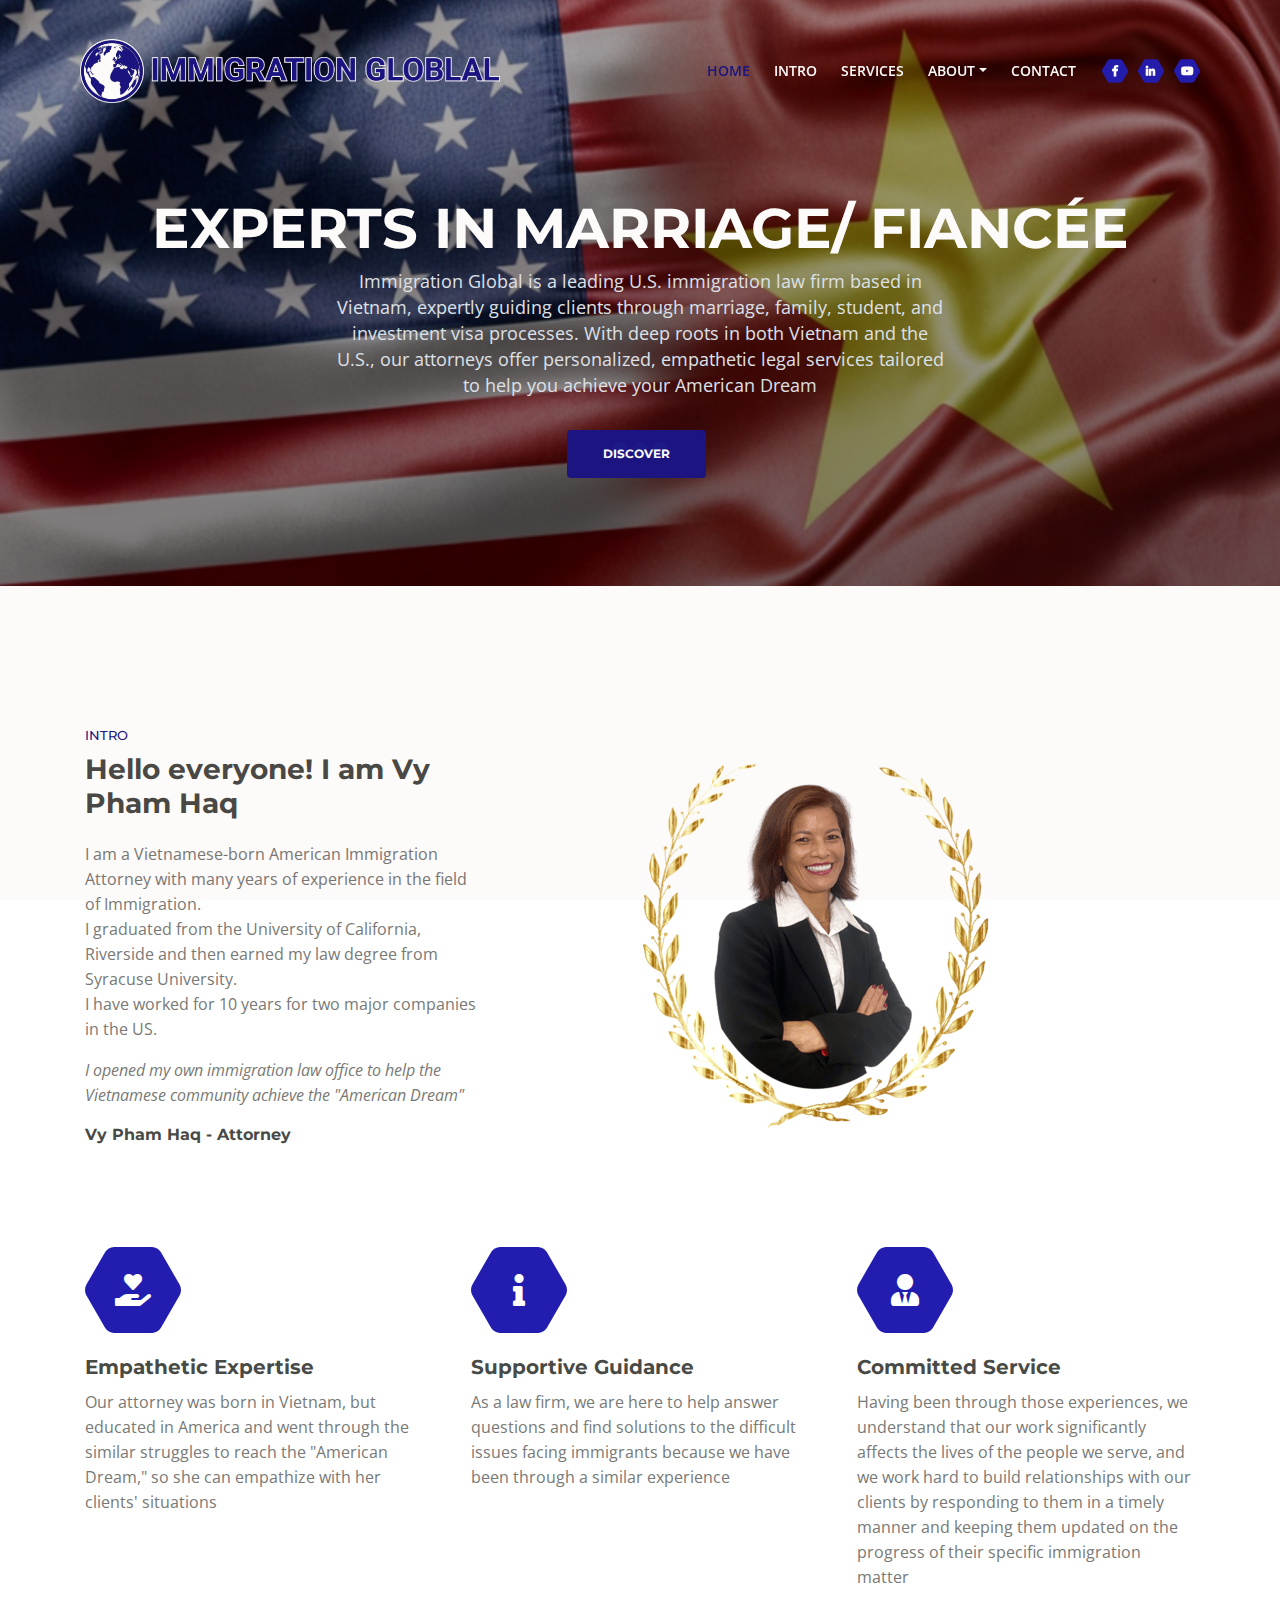
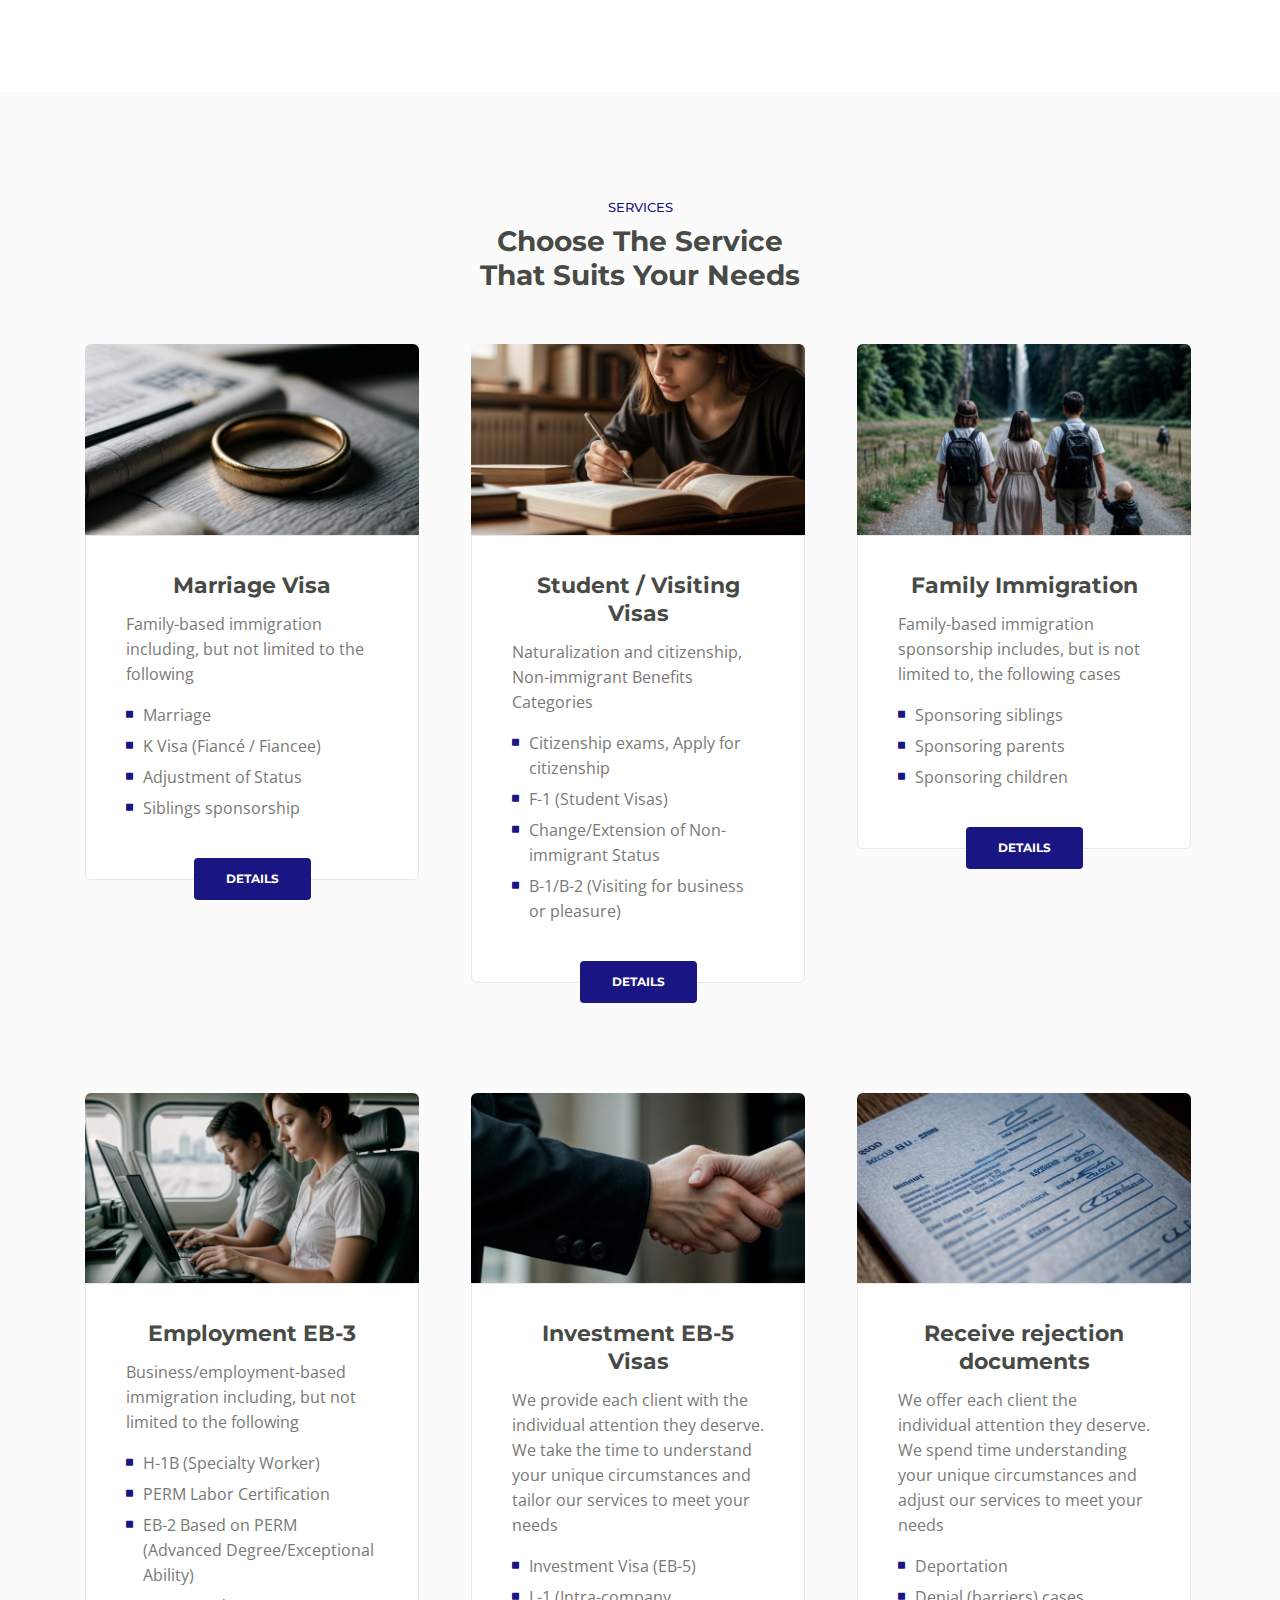
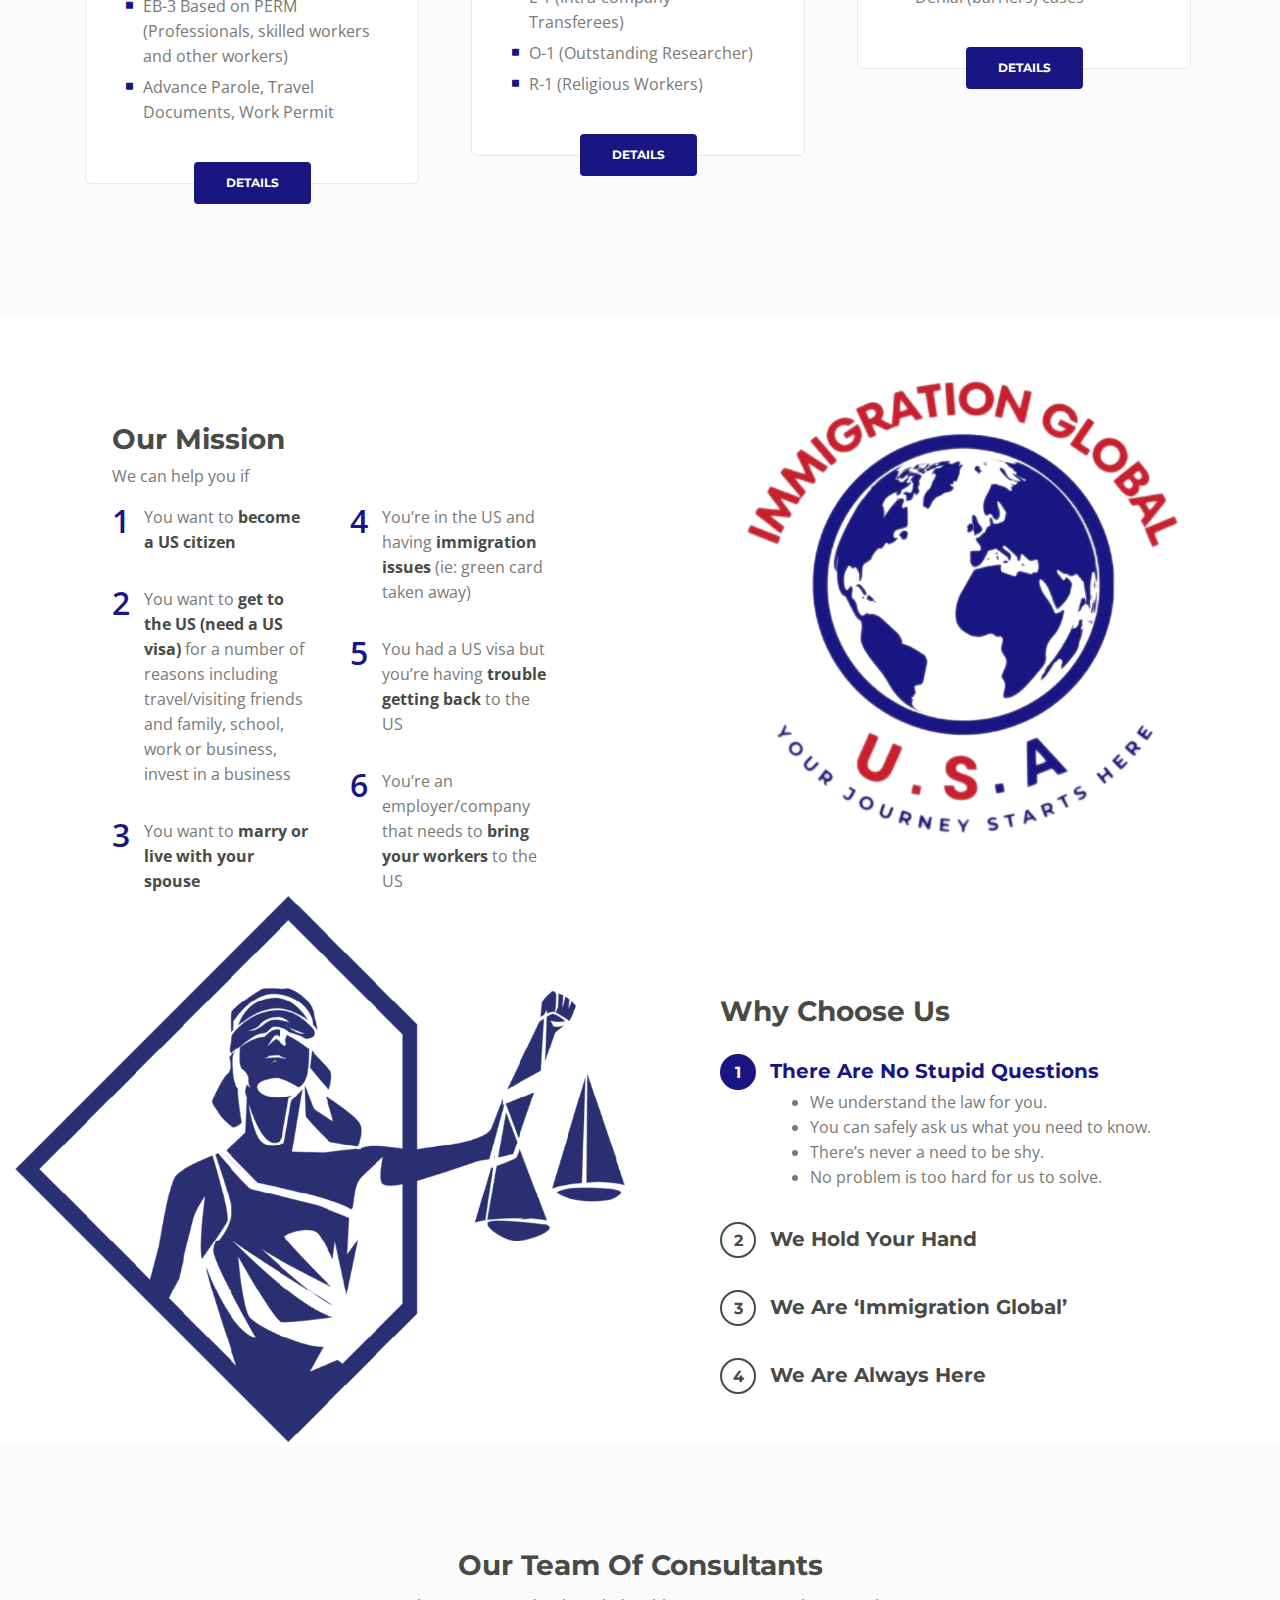
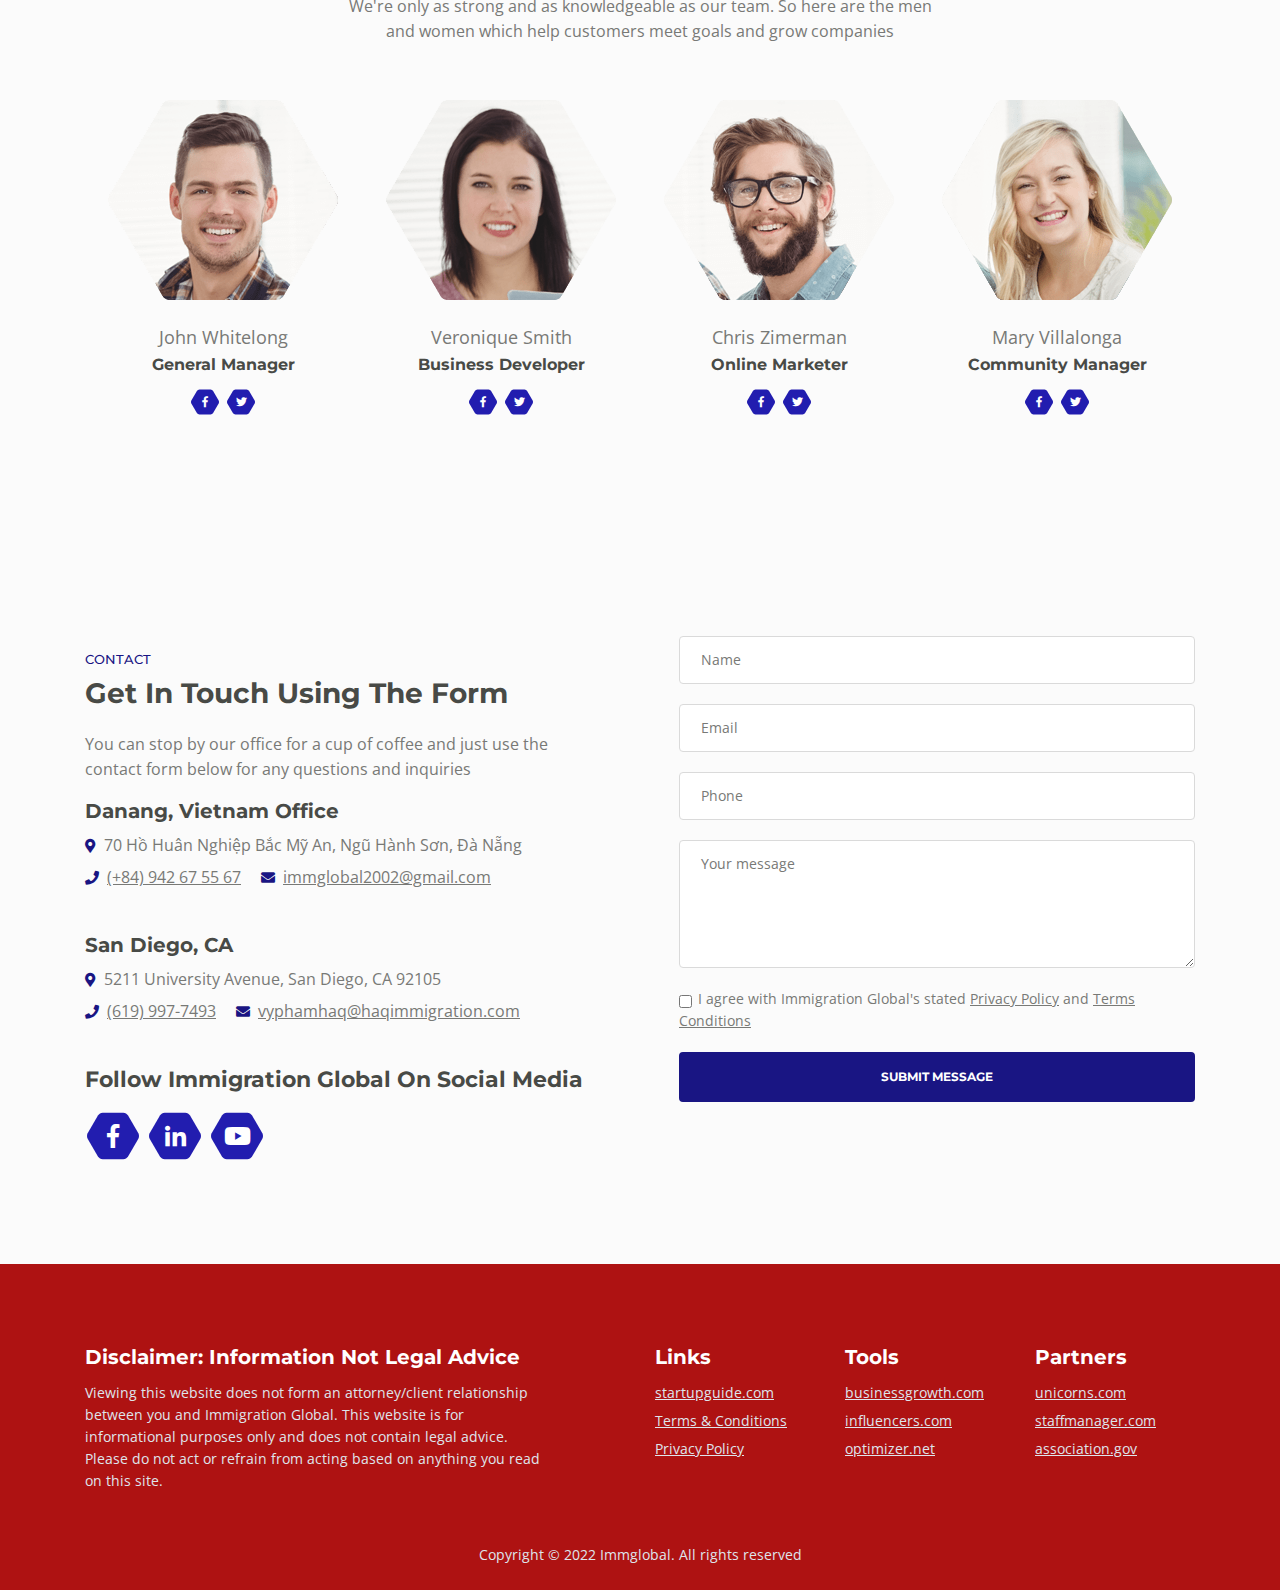
==== commit 8144d5bf: "Remove things" ====
--- a/index.html
+++ b/index.html
@@ -71,12 +71,6 @@
                 <li class="nav-item">
                     <a class="nav-link page-scroll" href="#services">SERVICES</a>
                 </li>
-                <li class="nav-item">
-                    <a class="nav-link page-scroll" href="#callMe">CALL ME</a>
-                </li>
-                <li class="nav-item">
-                    <a class="nav-link page-scroll" href="#projects">PROJECTS</a>
-                </li>
 
                 <!-- Dropdown Menu -->          
                 <li class="nav-item dropdown">
@@ -556,334 +550,6 @@
     </div> <!-- end of accordion -->
     <!-- end of details 1 -->
 
-
-    <!-- Testimonials -->
-    <div class="slider">
-        <div class="container">
-            <div class="row">
-                <div class="col-lg-12">
-                    <h2>Read Our Customer Testimonials</h2>
-                    <p class="p-heading">Our clients are our partners and we can not imagine a better future for our company without helping them reach their objectives</p>
-                </div> <!-- end of col -->
-            </div> <!-- end of row -->
-            <div class="row">
-                <div class="col-lg-12">
-
-                    <!-- Card Slider -->
-                    <div class="slider-container">
-                        <div class="swiper-container card-slider">
-                            <div class="swiper-wrapper">
-                                
-                                <!-- Slide -->
-                                <div class="swiper-slide">
-                                    <div class="card">
-                                        <img class="card-image" src="images/testimonial-1.jpg" alt="alternative">
-                                        <div class="card-body">
-                                            <div class="testimonial-text">The guys from Immigration Global helped with getting my business off the ground and turning into a profitable company.</div>
-                                            <div class="testimonial-author">Jude Thorn - Founder</div>
-                                        </div>
-                                    </div>
-                                </div> <!-- end of swiper-slide -->
-                                <!-- end of slide -->
-        
-                                <!-- Slide -->
-                                <div class="swiper-slide">
-                                    <div class="card">
-                                        <img class="card-image" src="images/testimonial-2.jpg" alt="alternative">
-                                        <div class="card-body">
-                                            <div class="testimonial-text">I purchased the Growth Accelerator service pack a few years ago and I renewed the contract each year. </div>
-                                            <div class="testimonial-author">Marsha Singer - Marketer</div>
-                                        </div>
-                                    </div>        
-                                </div> <!-- end of swiper-slide -->
-                                <!-- end of slide -->
-        
-                                <!-- Slide -->
-                                <div class="swiper-slide">
-                                    <div class="card">
-                                        <img class="card-image" src="images/testimonial-3.jpg" alt="alternative">
-                                        <div class="card-body">
-                                            <div class="testimonial-text">Immigration Global's CEO personally attends client meetings and gives his feedback on business growth strategies.</div>
-                                            <div class="testimonial-author">Roy Smith - Developer</div>
-                                        </div>
-                                    </div>        
-                                </div> <!-- end of swiper-slide -->
-                                <!-- end of slide -->
-        
-                                <!-- Slide -->
-                                <div class="swiper-slide">
-                                    <div class="card">
-                                        <img class="card-image" src="images/testimonial-4.jpg" alt="alternative">
-                                        <div class="card-body">
-                                            <div class="testimonial-text">At the beginning I thought the prices are a little high for what they offer but they over deliver each and every time.</div>
-                                            <div class="testimonial-author">Ronald Spice - Owner</div>
-                                        </div>
-                                    </div>
-                                </div> <!-- end of swiper-slide -->
-                                <!-- end of slide -->
-        
-                                <!-- Slide -->
-                                <div class="swiper-slide">
-                                    <div class="card">
-                                        <img class="card-image" src="images/testimonial-5.jpg" alt="alternative">
-                                        <div class="card-body">
-                                            <div class="testimonial-text">I recommend Immigration Global to every business owner or growth leader that wants to take his company to the next level.</div>
-                                            <div class="testimonial-author">Lindsay Rune - Manager</div>
-                                        </div>
-                                    </div>        
-                                </div> <!-- end of swiper-slide -->
-                                <!-- end of slide -->
-        
-                                <!-- Slide -->
-                                <div class="swiper-slide">
-                                    <div class="card">
-                                        <img class="card-image" src="images/testimonial-6.jpg" alt="alternative">
-                                        <div class="card-body">
-                                            <div class="testimonial-text">My goals for using Immigration Global's services seemed high when I first set them but they've met them with no problems.</div>
-                                            <div class="testimonial-author">Ann Black - Consultant</div>
-                                        </div>
-                                    </div>        
-                                </div> <!-- end of swiper-slide -->
-                                <!-- end of slide -->
-                            
-                            </div> <!-- end of swiper-wrapper -->
-        
-                            <!-- Add Arrows -->
-                            <div class="swiper-button-next"></div>
-                            <div class="swiper-button-prev"></div>
-                            <!-- end of add arrows -->
-        
-                        </div> <!-- end of swiper-container -->
-                    </div> <!-- end of sliedr-container -->
-                    <!-- end of card slider -->
-
-                </div> <!-- end of col -->
-            </div> <!-- end of row -->
-        </div> <!-- end of container -->
-    </div> <!-- end of slider -->
-    <!-- end of testimonials -->
-
-
-    <!-- Call Me -->
-    <div id="callMe" class="form-1">
-        <div class="container">
-            <div class="row">
-                <div class="col-lg-6">
-                    <div class="text-container">
-                        <div class="section-title">CALL ME</div>
-                        <h2 class="white">Have Us Contact You By Filling And Submitting The Form</h2>
-                        <p class="white">You are just a few steps away from a personalized offer. Just fill in the form and send it to us and we'll get right back with a call to help you decide what service package works.</p>
-                        <ul class="list-unstyled li-space-lg white">
-                            <li class="media">
-                                <i class="fas fa-square"></i>
-                                <div class="media-body">It's very easy just fill in the form so we can call</div>
-                            </li>
-                            <li class="media">
-                                <i class="fas fa-square"></i>
-                                <div class="media-body">During the call we'll require some info about the company</div>
-                            </li>
-                            <li class="media">
-                                <i class="fas fa-square"></i>
-                                <div class="media-body">Don't hesitate to email us for any questions or inquiries</div>
-                            </li>
-                        </ul>
-                    </div>
-                </div> <!-- end of col -->
-                <div class="col-lg-6">
-                   
-                    <!-- Call Me Form -->
-                    <form id="callMeForm" data-toggle="validator" data-focus="false">
-                        <div class="form-group">
-                            <input type="text" class="form-control-input" id="lname" name="lname" required>
-                            <label class="label-control" for="lname">Name</label>
-                            <div class="help-block with-errors"></div>
-                        </div>
-                        <div class="form-group">
-                            <input type="text" class="form-control-input" id="lphone" name="lphone" required>
-                            <label class="label-control" for="lphone">Phone</label>
-                            <div class="help-block with-errors"></div>
-                        </div>
-                        <div class="form-group">
-                            <input type="email" class="form-control-input" id="lemail" name="lemail" required>
-                            <label class="label-control" for="lemail">Email</label>
-                            <div class="help-block with-errors"></div>
-                        </div>
-                        <div class="form-group">
-                            <select class="form-control-select" id="lselect" required>
-                                <option class="select-option" value="" disabled selected>Interested in...</option>
-                                <option class="select-option" value="Off The Ground">Off The Ground</option>
-                                <option class="select-option" value="Accelerated Growth">Accelerated Growth</option>
-                                <option class="select-option" value="Market Domination">Market Domination</option>
-                            </select>
-                            <div class="help-block with-errors"></div>
-                        </div>
-                        <div class="form-group checkbox white">
-                            <input type="checkbox" id="lterms" value="Agreed-to-Terms" name="lterms" required>I agree with Immigration Global's stated <a class="white" href="privacy-policy.html">Privacy Policy</a> and <a class="white" href="terms-conditions.html">Terms & Conditions</a>
-                            <div class="help-block with-errors"></div>
-                        </div>
-                        <div class="form-group">
-                            <button type="submit" class="form-control-submit-button">CALL ME</button>
-                        </div>
-                        <div class="form-message">
-                            <div id="lmsgSubmit" class="h3 text-center hidden"></div>
-                        </div>
-                    </form>
-                    <!-- end of call me form -->
-                    
-                </div> <!-- end of col -->
-            </div> <!-- end of row -->
-        </div> <!-- end of container -->
-    </div> <!-- end of form-1 -->
-    <!-- end of call me -->
-
-
-    <!-- Projects -->
-	<div id="projects" class="filter">
-		<div class="container">
-            <div class="row">
-                <div class="col-lg-12">
-                    <div class="section-title">PROJECTS</div>
-                    <h2>Projects That We're Proud Of</h2>
-                </div> <!-- end of col -->
-            </div> <!-- end of row -->
-            <div class="row">
-                <div class="col-lg-12">
-                    <!-- Filter -->
-                    <div class="button-group filters-button-group">
-                        <a class="button is-checked" data-filter="*"><span>SHOW ALL</span></a>
-                        <a class="button" data-filter=".design"><span>DESIGN</span></a>
-                        <a class="button" data-filter=".development"><span>DEVELOPMENT</span></a>
-                        <a class="button" data-filter=".marketing"><span>MARKETING</span></a>
-                        <a class="button" data-filter=".seo"><span>SEO</span></a>
-                    </div> <!-- end of button group -->
-                    <div class="grid">
-                        <div class="element-item development">
-                            <a class="popup-with-move-anim" href="#project-1"><div class="element-item-overlay"><span>Online Banking</span></div><img src="images/project-1.jpg" alt="alternative"></a>
-                        </div>
-                        <div class="element-item development">
-                            <a class="popup-with-move-anim" href="#project-2"><div class="element-item-overlay"><span>Classic Industry</span></div><img src="images/project-2.jpg" alt="alternative"></a>
-                        </div>
-                        <div class="element-item design development marketing">
-                            <a class="popup-with-move-anim" href="#project-3"><div class="element-item-overlay"><span>BoomBap Audio</span></div><img src="images/project-3.jpg" alt="alternative"></a>
-                        </div>
-                        <div class="element-item design development marketing">
-                            <a class="popup-with-move-anim" href="#project-4"><div class="element-item-overlay"><span>Van Moose</span></div><img src="images/project-4.jpg" alt="alternative"></a>
-                        </div>
-                        <div class="element-item design development marketing seo">
-                            <a class="popup-with-move-anim" href="#project-5"><div class="element-item-overlay"><span>Joy Moments</span></div><img src="images/project-5.jpg" alt="alternative"></a>
-                        </div>
-                        <div class="element-item design marketing seo">
-                            <a class="popup-with-move-anim" href="#project-6"><div class="element-item-overlay"><span>Spark Events</span></div><img src="images/project-6.jpg" alt="alternative"></a>
-                        </div>
-                        <div class="element-item design marketing">
-                            <a class="popup-with-move-anim" href="#project-7"><div class="element-item-overlay"><span>Casual Wear</span></div><img src="images/project-7.jpg" alt="alternative"></a>
-                        </div>
-                        <div class="element-item design marketing">
-                            <a class="popup-with-move-anim" href="#project-8"><div class="element-item-overlay"><span>Zazoo Apps</span></div><img src="images/project-8.jpg" alt="alternative"></a>
-                        </div>
-                    </div> <!-- end of grid -->
-                    <!-- end of filter -->
-                    
-                </div> <!-- end of col -->
-            </div> <!-- end of row -->
-		</div> <!-- end of container -->
-    </div> <!-- end of filter -->
-    <!-- end of projects -->
-
-
-    <!-- Project Lightboxes -->
-    <!-- Lightbox -->
-    <div id="project-1" class="lightbox-basic zoom-anim-dialog mfp-hide">
-        <div class="row">
-            <button title="Close (Esc)" type="button" class="mfp-close x-button">×</button>
-            <div class="col-lg-8">
-                <img class="img-fluid" src="images/project-1.jpg" alt="alternative">
-            </div> <!-- end of col -->
-            <div class="col-lg-4">
-                <h3>Online Banking</h3>
-                <hr class="line-heading">
-                <h6>Strategy Development</h6>
-                <p>Need a solid foundation for your business growth plans? Immigration Global will help you manage sales and meet your current needs</p>
-                <p>By offering the best professional services and quality products in the market. Don't hesitate and get in touch with us.</p>
-                <div class="testimonial-container">
-                    <p class="testimonial-text">Need a solid foundation for your business growth plans? Immigration Global will help you manage sales and meet your current requirements.</p>
-                    <p class="testimonial-author">General Manager</p>
-                </div>
-                <a class="btn-solid-reg" href="#your-link">DETAILS</a> <a class="btn-outline-reg mfp-close as-button" href="#projects">BACK</a> 
-            </div> <!-- end of col -->
-        </div> <!-- end of row -->
-    </div> <!-- end of lightbox-basic -->
-    <!-- end of lightbox -->
-
-    <!-- Lightbox -->
-    <div id="project-2" class="lightbox-basic zoom-anim-dialog mfp-hide">
-        <div class="row">
-            <button title="Close (Esc)" type="button" class="mfp-close x-button">×</button>
-            <div class="col-lg-8">
-                <img class="img-fluid" src="images/project-2.jpg" alt="alternative">
-            </div> <!-- end of col -->
-            <div class="col-lg-4">
-                <h3>Classic Industry</h3>
-                <hr class="line-heading">
-                <h6>Strategy Development</h6>
-                <p>Need a solid foundation for your business growth plans? Immigration Global will help you manage sales and meet your current needs</p>
-                <p>By offering the best professional services and quality products in the market. Don't hesitate and get in touch with us.</p>
-                <div class="testimonial-container">
-                    <p class="testimonial-text">Need a solid foundation for your business growth plans? Immigration Global will help you manage sales and meet your current requirements.</p>
-                    <p class="testimonial-author">General Manager</p>
-                </div>
-                <a class="btn-solid-reg" href="#your-link">DETAILS</a> <a class="btn-outline-reg mfp-close as-button" href="#projects">BACK</a> 
-            </div> <!-- end of col -->
-        </div> <!-- end of row -->
-    </div> <!-- end of lightbox-basic -->
-    <!-- end of lightbox -->
-
-    <!-- Lightbox -->
-    <div id="project-3" class="lightbox-basic zoom-anim-dialog mfp-hide">
-        <div class="row">
-            <button title="Close (Esc)" type="button" class="mfp-close x-button">×</button>
-            <div class="col-lg-8">
-                <img class="img-fluid" src="images/project-3.jpg" alt="alternative">
-            </div> <!-- end of col -->
-            <div class="col-lg-4">
-                <h3>BoomBap Audio</h3>
-                <hr class="line-heading">
-                <h6>Strategy Development</h6>
-                <p>Need a solid foundation for your business growth plans? Immigration Global will help you manage sales and meet your current needs</p>
-                <p>By offering the best professional services and quality products in the market. Don't hesitate and get in touch with us.</p>
-                <div class="testimonial-container">
-                    <p class="testimonial-text">Need a solid foundation for your business growth plans? Immigration Global will help you manage sales and meet your current requirements.</p>
-                    <p class="testimonial-author">General Manager</p>
-                </div>
-                <a class="btn-solid-reg" href="#your-link">DETAILS</a> <a class="btn-outline-reg mfp-close as-button" href="#projects">BACK</a> 
-            </div> <!-- end of col -->
-        </div> <!-- end of row -->
-    </div> <!-- end of lightbox-basic -->
-    <!-- end of lightbox -->
-
-    <!-- Lightbox -->
-    <div id="project-4" class="lightbox-basic zoom-anim-dialog mfp-hide">
-        <div class="row">
-            <button title="Close (Esc)" type="button" class="mfp-close x-button">×</button>
-            <div class="col-lg-8">
-                <img class="img-fluid" src="images/project-4.jpg" alt="alternative">
-            </div> <!-- end of col -->
-            <div class="col-lg-4">
-                <h3>Van Moose</h3>
-                <hr class="line-heading">
-                <h6>Strategy Development</h6>
-                <p>Need a solid foundation for your business growth plans? Immigration Global will help you manage sales and meet your current needs</p>
-                <p>By offering the best professional services and quality products in the market. Don't hesitate and get in touch with us.</p>
-                <div class="testimonial-container">
-                    <p class="testimonial-text">Need a solid foundation for your business growth plans? Immigration Global will help you manage sales and meet your current requirements.</p>
-                    <p class="testimonial-author">General Manager</p>
-                </div>
-                <a class="btn-solid-reg" href="#your-link">DETAILS</a> <a class="btn-outline-reg mfp-close as-button" href="#projects">BACK</a> 
-            </div> <!-- end of col -->
-        </div> <!-- end of row -->
-    </div> <!-- end of lightbox-basic -->
-    <!-- end of lightbox -->
-
     <!-- Lightbox -->
     <div id="project-5" class="lightbox-basic zoom-anim-dialog mfp-hide">
         <div class="row">
@@ -1092,57 +758,6 @@
     </div> <!-- end of basic-2 -->
     <!-- end of team -->
 
-
-    <!-- About -->
-    <div id="about" class="counter">
-        <div class="container">
-            <div class="row">
-                <div class="col-lg-5 col-xl-6">
-                    <div class="image-container">
-                        <img class="img-fluid" src="images/about.png" alt="alternative">
-                    </div> <!-- end of image-container -->
-                </div> <!-- end of col -->
-                <div class="col-lg-7 col-xl-6">
-                    <div class="text-container">
-                        <div class="section-title">ABOUT</div>
-                        <h2>We're Passionate About Delivering Growth Services</h2>
-                        <p>Our goal is to provide the right business growth services at the appropriate time so companies can benefit from the created momentum and thrive for a long period of time</p>
-                        <ul class="list-unstyled li-space-lg">
-                            <li class="media">
-                                <i class="fas fa-square"></i>
-                                <div class="media-body">Everything we recommend has direct positive impact</div>
-                            </li>
-                            <li class="media">
-                                <i class="fas fa-square"></i>
-                                <div class="media-body">You will become an important partner of our company</div>
-                            </li>
-                        </ul>
-
-                        <!-- Counter -->
-                        <div id="counter">
-                            <div class="cell">
-                                <div class="counter-value number-count" data-count="231">1</div>
-                                <div class="counter-info">Happy<br>Users</div>
-                            </div>
-                            <div class="cell">
-                                <div class="counter-value number-count" data-count="121">1</div>
-                                <div class="counter-info">Issues<br>Solved</div>
-                            </div>
-                            <div class="cell">
-                                <div class="counter-value number-count" data-count="159">1</div>
-                                <div class="counter-info">Good<br>Reviews</div>
-                            </div>
-                        </div>
-                        <!-- end of counter -->
-
-                    </div> <!-- end of text-container -->      
-                </div> <!-- end of col -->
-            </div> <!-- end of row -->
-        </div> <!-- end of container -->
-    </div> <!-- end of counter -->
-    <!-- end of about -->
-
-
     <!-- Contact -->
     <div id="contact" class="form-2">
         <div class="container">
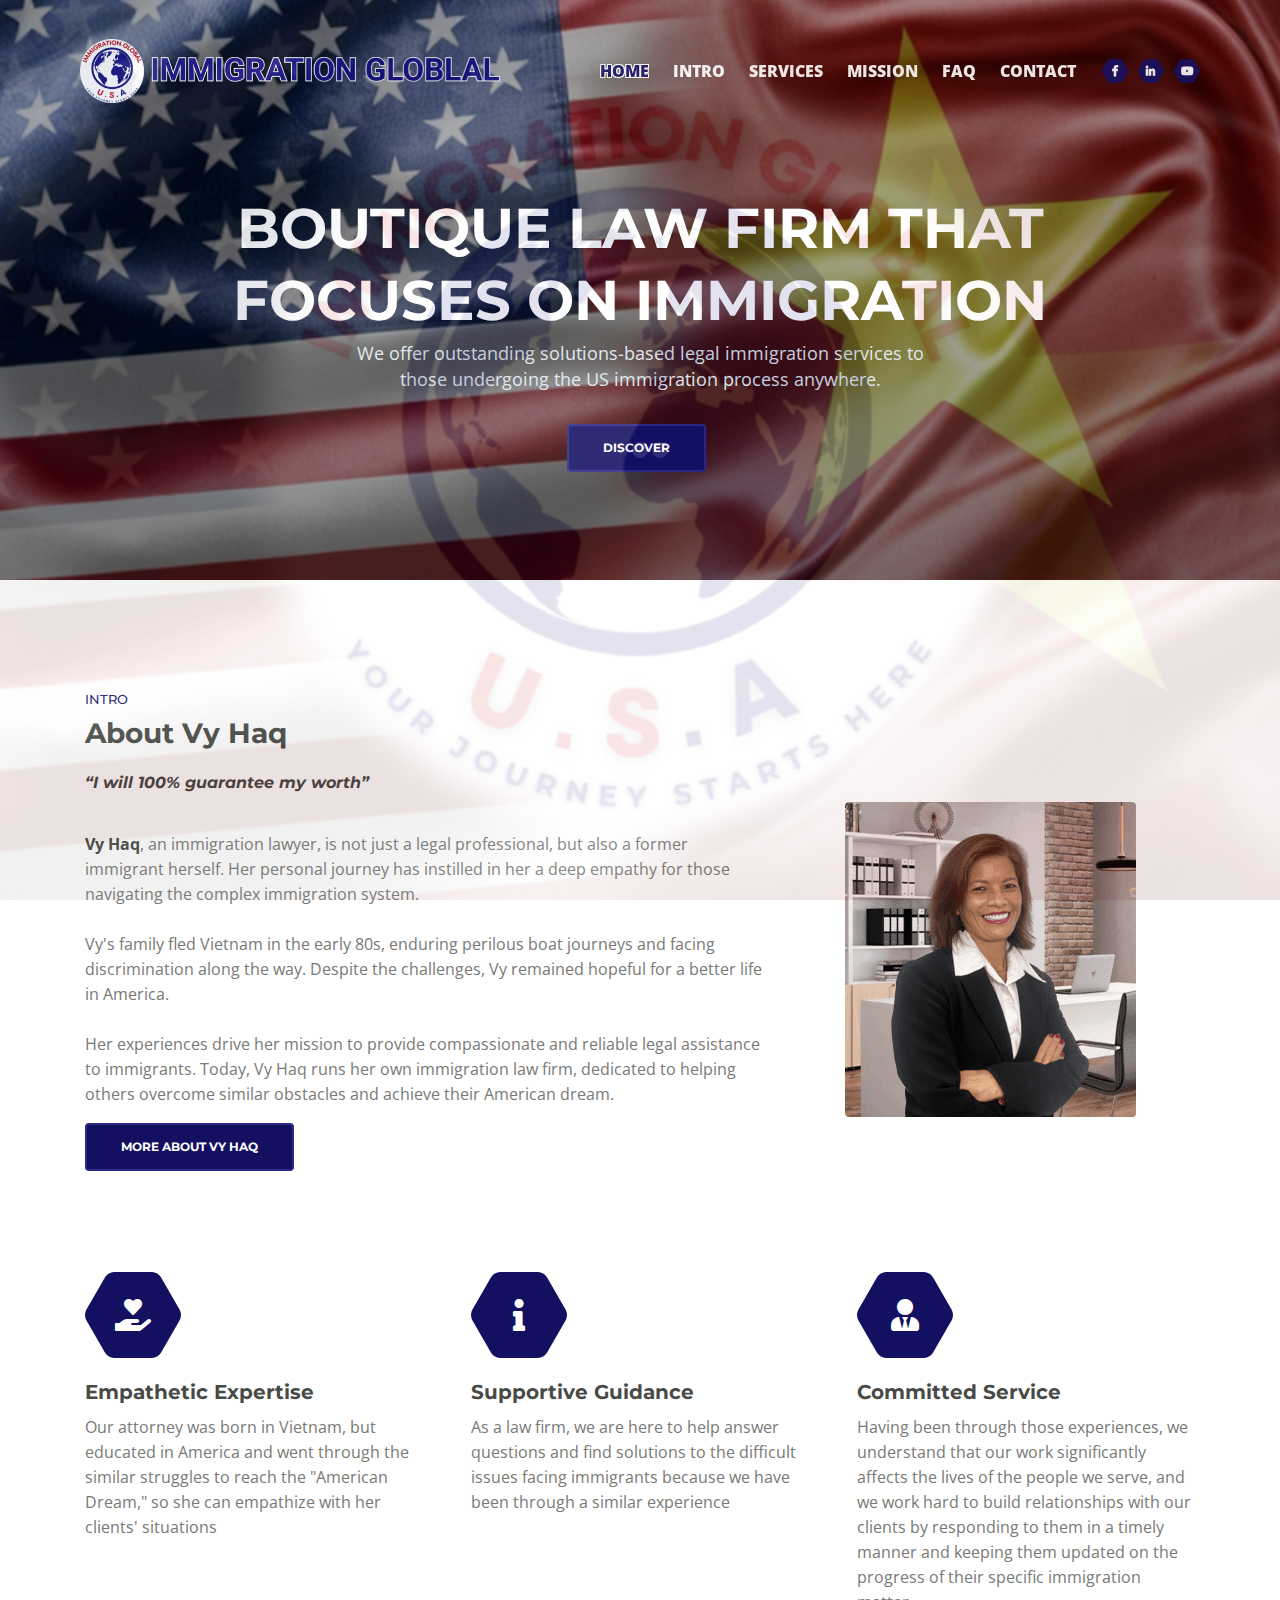
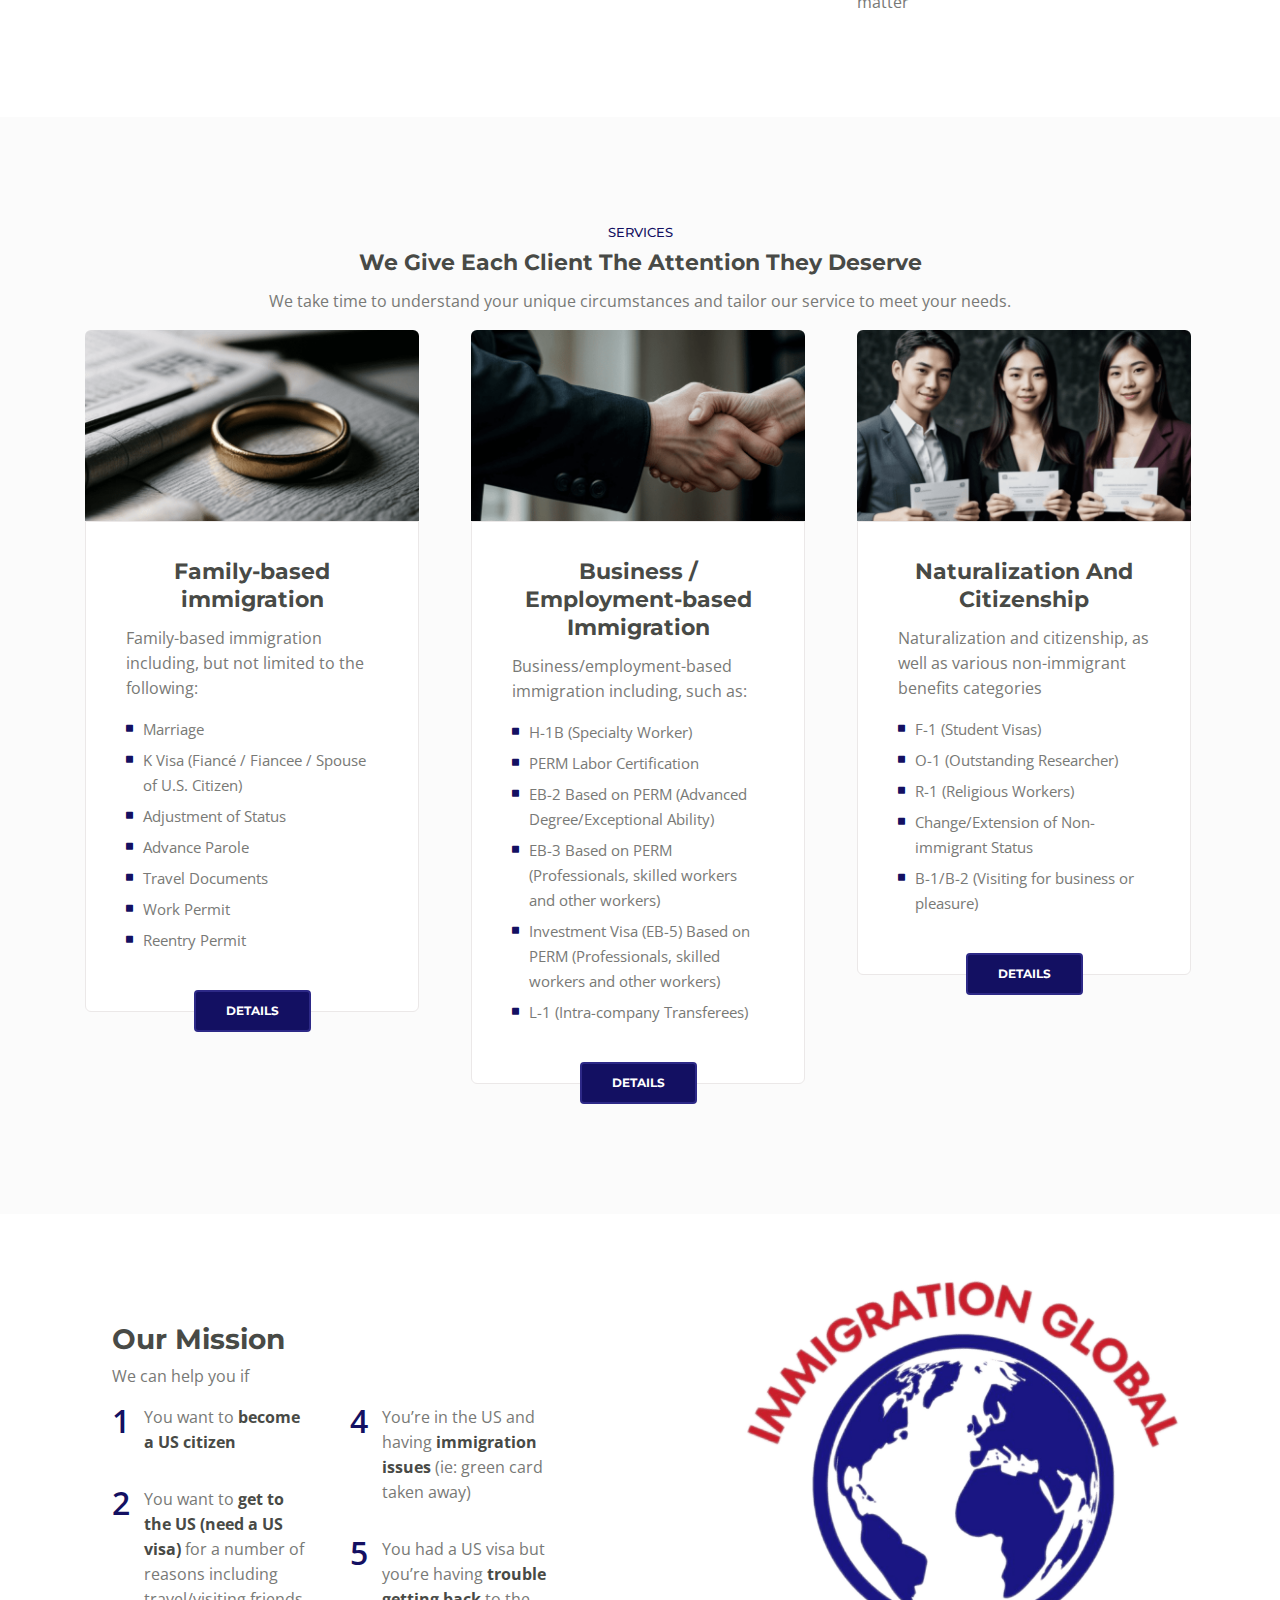
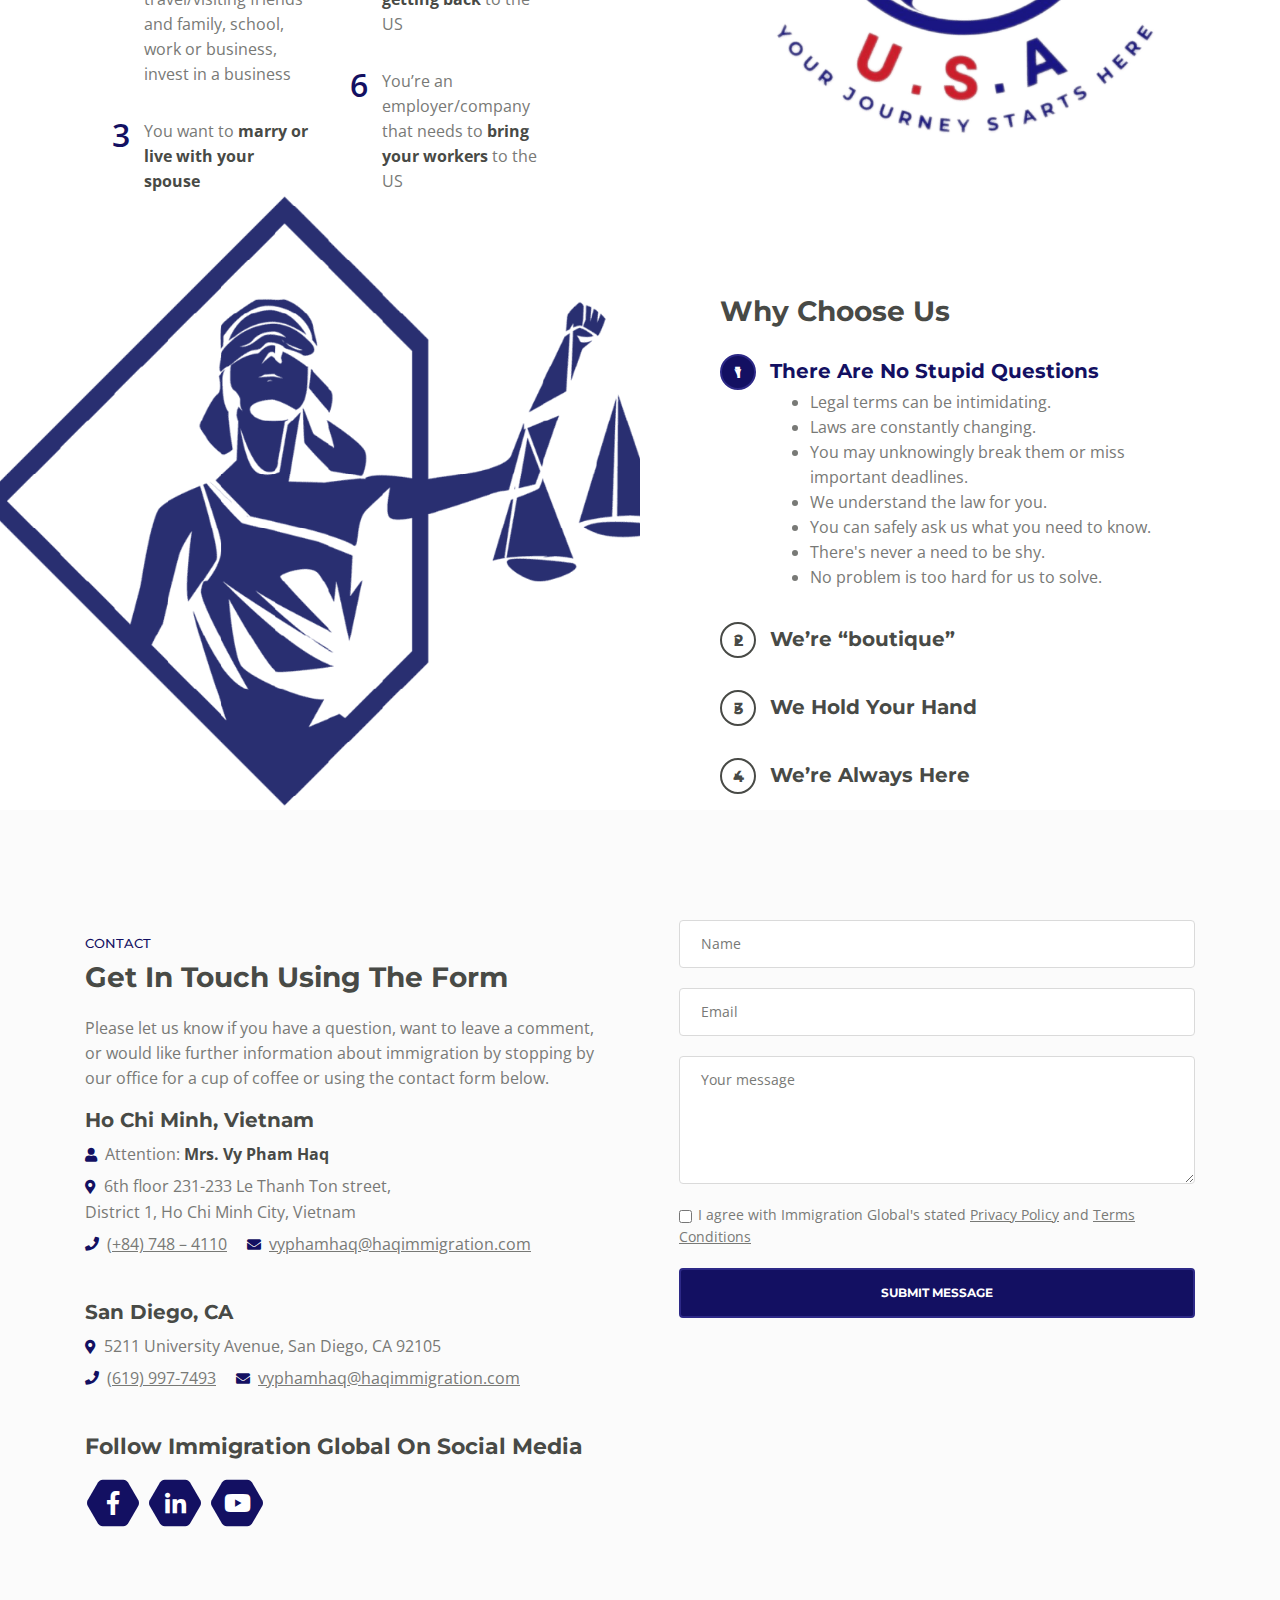
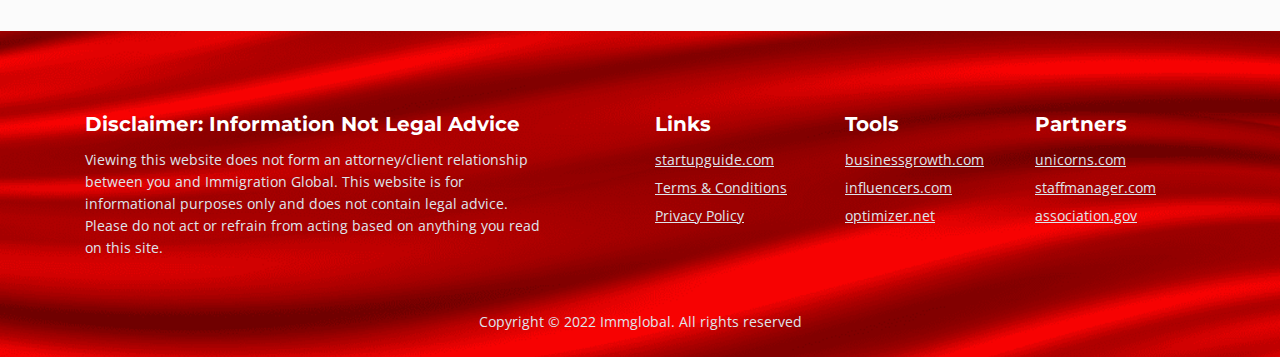
==== commit 5847f5be: "Add FAQ" ====
--- a/index.html
+++ b/index.html
@@ -18,7 +18,7 @@
 	<meta property="og:type" content="article" />
 
     <!-- Website Title -->
-    <title>Immigration Global - Prestige U.S. Immigration Service In Vietnam</title>
+    <title>Immigration Global - Prestige U.S. Immigration Services in Vietnam</title>
     
     <!-- Styles -->
     <link href="https://fonts.googleapis.com/css?family=Montserrat:500,700&display=swap&subset=latin-ext" rel="stylesheet">
@@ -71,18 +71,12 @@
                 <li class="nav-item">
                     <a class="nav-link page-scroll" href="#services">SERVICES</a>
                 </li>
-
-                <!-- Dropdown Menu -->          
-                <li class="nav-item dropdown">
-                    <a class="nav-link dropdown-toggle page-scroll" href="#about" id="navbarDropdown" role="button" aria-haspopup="true" aria-expanded="false">ABOUT</a>
-                    <div class="dropdown-menu" aria-labelledby="navbarDropdown">
-                        <a class="dropdown-item" href="terms-conditions.html"><span class="item-text">TERMS CONDITIONS</span></a>
-                        <div class="dropdown-items-divide-hr"></div>
-                        <a class="dropdown-item" href="privacy-policy.html"><span class="item-text">PRIVACY POLICY</span></a>
-                    </div>
+                <li class="nav-item">
+                    <a class="nav-link page-scroll" href="#mission">MISSION</a>
                 </li>
-                <!-- end of dropdown menu -->
-
+                <li class="nav-item">
+                    <a class="nav-link page-scroll popup-with-move-anim" href="#faq-modal">FAQ</a>
+                </li>
                 <li class="nav-item">
                     <a class="nav-link page-scroll" href="#contact">CONTACT</a>
                 </li>
@@ -111,6 +105,203 @@
     </nav> <!-- end of navbar -->
     <!-- end of navbar -->
 
+    <!-- FAQ Lightbox -->
+    <div id="faq-modal" class="lightbox-basic lightbox-faq zoom-anim-dialog mfp-hide">
+        <div class="row align-items-center">
+            <div class="col-lg-12">
+                <h1>Frequently Asked Questions</h1>
+                <hr class="line-heading">
+            </div>
+            <div class="col-lg-12">
+                <p>
+                    Welcome to our Frequently Asked Questions (FAQs) section. Here, you will find answers to common queries about our services, including sponsorship, student visas, and investment visas. Explore the topics below to learn more about how we can assist you with your immigration needs.
+                </p>
+                <div class="accordion accordion-faq">
+                    <div id="faq">
+                      <h2 class="mb-3">Sponsorship</h2>
+                      <div class="item">
+                          <div id="headingTwo">
+                              <span class="collapsed" data-toggle="collapse" data-target="#collapseFaq1" aria-expanded="false" aria-controls="collapseFaq1" role="button">
+                                  <span class="circle-numbering"></span><span class="accordion-title accordion-title-faq">Who can a U.S. Citizen Sponsor?</span>
+                              </span>
+                          </div>
+                          <div id="collapseFaq1" class="collapse" aria-labelledby="headingTwo" data-parent="#faq">
+                              <div class="accordion-body">
+                                  <p>If you are a U.S. Citizen, you may petition for the following relatives, as long as you can prove the relationships:</p>
+                                  <ul>
+                                      <li>Husband or wife</li>
+                                      <li>Unmarried children under 21 years old</li>
+                                      <li>Unmarried son or daughter over 21 years old</li>
+                                      <li>Married son or daughter of any age</li>
+                                      <li>Brother(s) or Sister(s), if you are at least 21 years old</li>
+                                      <li>Mother or father, if you are at least 21 years old</li>
+                                  </ul>
+                              </div>
+                          </div>
+                      </div> <!-- end of item -->
+                      <div class="item">
+                          <div id="headingTwo">
+                              <span class="collapsed" data-toggle="collapse" data-target="#collapseFaq2" aria-expanded="false" aria-controls="collapseFaq2" role="button">
+                                  <span class="circle-numbering"></span><span class="accordion-title accordion-title-faq">Who Can a Green Card Holder Sponsor?</span>
+                              </span>
+                          </div>
+                          <div id="collapseFaq2" class="collapse" aria-labelledby="headingTwo" data-parent="#faq">
+                              <div class="accordion-body">
+                                  <p>If you are a lawful permanent resident (green card holder), you may petition for the following relatives, as long as you can prove the relationships:</p>
+                                  <ul>
+                                      <li>Husband or wife</li>
+                                      <li>Unmarried child under 21 years of age</li>
+                                      <li>Unmarried son or daughter over 21 years of age</li>
+                                  </ul>
+                              </div>
+                          </div>
+                      </div> <!-- end of item -->
+
+                      <h2 class="mb-3">F-1 Visa</h2>
+                      <div class="item">
+                          <div id="headingTwo">
+                              <span class="collapsed" data-toggle="collapse" data-target="#collapseFaq3" aria-expanded="false" aria-controls="collapseFaq3" role="button">
+                                  <span class="circle-numbering"></span><span class="accordion-title accordion-title-faq">What is an F-1 status?</span>
+                              </span>
+                          </div>
+                          <div id="collapseFaq3" class="collapse" aria-labelledby="headingTwo" data-parent="#faq">
+                              <div class="accordion-body">
+                                  <p>An F-1 status is a non-immigrant status issued by the USCIS to the foreign student who is pursuing full-time study in the US.</p>
+                              </div>
+                          </div>
+                      </div> <!-- end of item -->
+                      <div class="item">
+                          <div id="headingTwo">
+                              <span class="collapsed" data-toggle="collapse" data-target="#collapseFaq4" aria-expanded="false" aria-controls="collapseFaq4" role="button">
+                                  <span class="circle-numbering"></span><span class="accordion-title accordion-title-faq">How long can an alien student study in the U.S. under F-1 status?</span>
+                              </span>
+                          </div>
+                          <div id="collapseFaq4" class="collapse" aria-labelledby="headingTwo" data-parent="#faq">
+                              <div class="accordion-body">
+                                  <p>F-1 status is allowed to remain in the U.S. for the duration of schooling.</p>
+                              </div>
+                          </div>
+                      </div> <!-- end of item -->
+                      <div class="item">
+                          <div id="headingTwo">
+                              <span class="collapsed" data-toggle="collapse" data-target="#collapseFaq5" aria-expanded="false" aria-controls="collapseFaq5" role="button">
+                                  <span class="circle-numbering"></span><span class="accordion-title accordion-title-faq">I am in F-1 status. May I travel outside the US?</span>
+                              </span>
+                          </div>
+                          <div id="collapseFaq5" class="collapse" aria-labelledby="headingTwo" data-parent="#faq">
+                              <div class="accordion-body">
+                                  <p>Yes, you may travel outside the US when you are in F-1 status.</p>
+                              </div>
+                          </div>
+                      </div> <!-- end of item -->
+                      <div class="item">
+                          <div id="headingTwo">
+                              <span class="collapsed" data-toggle="collapse" data-target="#collapseFaq6" aria-expanded="false" aria-controls="collapseFaq6" role="button">
+                                  <span class="circle-numbering"></span><span class="accordion-title accordion-title-faq">I am in F-1 status. Am I allowed to work on campus?</span>
+                              </span>
+                          </div>
+                          <div id="collapseFaq6" class="collapse" aria-labelledby="headingTwo" data-parent="#faq">
+                              <div class="accordion-body">
+                                  <p>Yes, you are allowed to work on campus, but the on-campus employment cannot displace US residents. Also, you are limited to 20 hours of work per week.</p>
+                              </div>
+                          </div>
+                      </div> <!-- end of item -->
+
+                      <h2 class="mb-3">EB5-Investment Visa</h2>
+                      <div class="item">
+                          <div id="headingTwo">
+                              <span class="collapsed" data-toggle="collapse" data-target="#collapseFaq7" aria-expanded="false" aria-controls="collapseFaq7" role="button">
+                                  <span class="circle-numbering"></span><span class="accordion-title accordion-title-faq">How much money do I need to invest to get the EB visa?</span>
+                              </span>
+                          </div>
+                          <div id="collapseFaq7" class="collapse" aria-labelledby="headingTwo" data-parent="#faq">
+                              <div class="accordion-body">
+                                  <p>The standard minimum amount has increased to $1.8 million or $900,000, depending on where the business that receives the investment is located.</p>
+                              </div>
+                          </div>
+                      </div> <!-- end of item -->
+                      <div class="item">
+                          <div id="headingTwo">
+                              <span class="collapsed" data-toggle="collapse" data-target="#collapseFaq8" aria-expanded="false" aria-controls="collapseFaq8" role="button">
+                                  <span class="circle-numbering"></span><span class="accordion-title accordion-title-faq">What is an investment visa?</span>
+                              </span>
+                          </div>
+                          <div id="collapseFaq8" class="collapse" aria-labelledby="headingTwo" data-parent="#faq">
+                              <div class="accordion-body">
+                                  <p>EB-5 visas enable foreigners to immigrate to the US if they make an investment in a U.S. business.</p>
+                              </div>
+                          </div>
+                      </div> <!-- end of item -->
+                      <div class="item">
+                          <div id="headingTwo">
+                              <span class="collapsed" data-toggle="collapse" data-target="#collapseFaq9" aria-expanded="false" aria-controls="collapseFaq9" role="button">
+                                  <span class="circle-numbering"></span><span class="accordion-title accordion-title-faq">Can EB-5 visa holders work in the US?</span>
+                              </span>
+                          </div>
+                          <div id="collapseFaq9" class="collapse" aria-labelledby="headingTwo" data-parent="#faq">
+                              <div class="accordion-body">
+                                  <p>EB-5 visa holders are granted a green card which allows them to permanently live and work in the US.</p>
+                              </div>
+                          </div>
+                      </div> <!-- end of item -->
+                      <div class="item">
+                          <div id="headingTwo">
+                              <span class="collapsed" data-toggle="collapse" data-target="#collapseFaq10" aria-expanded="false" aria-controls="collapseFaq10" role="button">
+                                  <span class="circle-numbering"></span><span class="accordion-title accordion-title-faq">Can I bring my family to the US?</span>
+                              </span>
+                          </div>
+                          <div id="collapseFaq10" class="collapse" aria-labelledby="headingTwo" data-parent="#faq">
+                              <div class="accordion-body">
+                                  <p>EB-5 visa holders can also bring their spouse and unmarried children under the age of 21 to the US.</p>
+                                  <p>There are several requirements that foreign investors must meet to qualify for an EB-5 visa. Investors must make the required capital investment in a U.S. business.</p>
+                              </div>
+                          </div>
+                      </div> <!-- end of item -->
+                      <div class="item">
+                          <div id="headingTwo">
+                              <span class="collapsed" data-toggle="collapse" data-target="#collapseFaq11" aria-expanded="false" aria-controls="collapseFaq11" role="button">
+                                  <span class="circle-numbering"></span><span class="accordion-title accordion-title-faq">What are the requirements?</span>
+                              </span>
+                          </div>
+                          <div id="collapseFaq11" class="collapse" aria-labelledby="headingTwo" data-parent="#faq">
+                              <div class="accordion-body">
+                                  <p>There are two investment options for EB-5 visa applicants. EB-5 applicants can facilitate their investment as an individual (direct) or can invest through an EB-5 Regional Center.</p>
+                              </div>
+                          </div>
+                      </div> <!-- end of item -->
+                      <div class="item">
+                          <div id="headingTwo">
+                              <span class="collapsed" data-toggle="collapse" data-target="#collapseFaq12" aria-expanded="false" aria-controls="collapseFaq12" role="button">
+                                  <span class="circle-numbering"></span><span class="accordion-title accordion-title-faq">Can EB-5 Investors become US citizens?</span>
+                              </span>
+                          </div>
+                          <div id="collapseFaq12" class="collapse" aria-labelledby="headingTwo" data-parent="#faq">
+                              <div class="accordion-body">
+                                  <p>To qualify to become a U.S. citizen, the EB-5 visa holders must first be permanent residents for at least five years. Then the EB-5 visa holder can go through the naturalization process which enables them to become a United States citizen.</p>
+                              </div>
+                          </div>
+                      </div> <!-- end of item -->
+                      <div class="item">
+                          <div id="headingTwo">
+                              <span class="collapsed" data-toggle="collapse" data-target="#collapseFaq13" aria-expanded="false" aria-controls="collapseFaq13" role="button">
+                                  <span class="circle-numbering"></span><span class="accordion-title accordion-title-faq">What is a working visa?</span>
+                              </span>
+                          </div>
+                          <div id="collapseFaq13" class="collapse" aria-labelledby="headingTwo" data-parent="#faq">
+                              <div class="accordion-body">
+                                  <p>The working visa is used for people to go and work temporarily in the U.S. for a specified period of time. The period of time that you will be working should be noted in the employment contract or the visa application.</p>
+                              </div>
+                          </div>
+                      </div> <!-- end of item -->
+                    </div> <!-- end of faq -->
+                </div> <!-- end of accordion -->
+            </div> <!-- end of col -->
+        </div> <!-- end of row -->
+        <div class="row">
+            <button title="Close (Esc)" type="button" class="mfp-close x-button">×</button>
+        </div> <!-- end of row -->
+    </div> <!-- end of lightbox-basic -->
+    <!-- end of faq lightbox -->
 
     <!-- Header -->
     <header id="header" class="header">
@@ -119,14 +310,25 @@
                 <div class="row">
                     <div class="col-lg-12">
                         <div class="text-container">
-                            <h1>Experts in <span id="js-rotating">
-                                Marriage/ Fiancée,
-                                Study/ Visiting,
-                                Family Immigration,
-                                Employment EB3,
-                                Investor EB5
+                            <h1><span id="js-rotating-1">
+                                Boutique law firm that,
+                                First 20-minute,
+                                Relatable attorney that,
+                                We are fully fluent in,
+                                Offices in San Diego,
+                                Reliable services,
+                                Dedicated to ensuring your
                             </span></h1>
-                            <p class="p-heading p-large">Immigration Global is a leading U.S. immigration law firm based in Vietnam, expertly guiding clients through marriage, family, student, and investment visa processes. With deep roots in both Vietnam and the U.S., our attorneys offer personalized, empathetic legal services tailored to help you achieve your American Dream</p>
+                            <h1><span id="js-rotating-2">
+                                focuses on immigration,
+                                consultation is free,
+                                understands your needs,
+                                Vietnamese and English,
+                                and Ho Chi Minh,
+                                when you need them,
+                                success in every step
+                            </span></h1>
+                            <p class="p-heading p-large">We offer outstanding solutions-based legal immigration services to those undergoing the US immigration process anywhere.</p>
                             <a class="btn-solid-lg page-scroll" href="#intro">DISCOVER</a>
                         </div>
                     </div> <!-- end of col -->
@@ -136,21 +338,30 @@
     </header> <!-- end of header -->
     <!-- end of header -->
 
-
     <!-- Intro -->
     <div id="intro" class="basic-1">
         <div class="container">
             <div class="row">
-                <div class="col-lg-5">
+                <div class="col-lg-12">
+                    <div class="section-title">INTRO</div>
+                    <h2>About Vy Haq</h2>
+                    <h6><i>“I will 100% guarantee my worth”</i></h6>
+                </div>
+                <div class="col-lg-8">
                     <div class="text-container">
-                        <div class="section-title">INTRO</div>
-                        <h2>Hello everyone! I am Vy Pham Haq</h2>
-                        <p>I am a Vietnamese-born American Immigration Attorney with many years of experience in the field of Immigration.<br>I graduated from the University of California, Riverside and then earned my law degree from Syracuse University.<br>I have worked for 10 years for two major companies in the US.</p>
-                        <p class="testimonial-text">I opened my own immigration law office to help the Vietnamese community achieve the "American Dream"</p>
-                        <div class="testimonial-author">Vy Pham Haq - Attorney</div>
+                        <p>
+                            <strong>Vy Haq</strong>, an immigration lawyer, is not just a legal professional, but also a former immigrant herself. Her personal journey has instilled in her a deep empathy for those navigating the complex immigration system.
+                            <br>
+                            <br>
+                            Vy's family fled Vietnam in the early 80s, enduring perilous boat journeys and facing discrimination along the way. Despite the challenges, Vy remained hopeful for a better life in America.
+                            <br>
+                            <br>
+                            Her experiences drive her mission to provide compassionate and reliable legal assistance to immigrants. Today, Vy Haq runs her own immigration law firm, dedicated to helping others overcome similar obstacles and achieve their American dream.
+                        </p>
+                        <a class="btn-solid-lg page-scroll popup-with-move-anim" href="#more-about-modal">MORE ABOUT VY HAQ</a>
                     </div> <!-- end of text-container -->
                 </div> <!-- end of col -->
-                <div class="col-lg-7">
+                <div class="col-lg-4">
                     <div class="image-container">
                         <img class="img-fluid" src="images/intro-office.png" alt="alternative">
                     </div> <!-- end of image-container -->
@@ -160,6 +371,73 @@
     </div> <!-- end of basic-1 -->
     <!-- end of intro -->
 
+    <!-- About Lightbox -->
+    <div id="more-about-modal" class="lightbox-basic zoom-anim-dialog mfp-hide">
+        <div class="row align-items-center">
+            <div class="col-lg-12">
+                <h3>More About Vy Haq</h3>
+                <hr class="line-heading">
+                <h6><i>“I am a 'Boat Person'”</i></h6>
+            </div>
+            <div class="col-lg-8">
+                <p>
+                    I’m not just a lawyer. I am a former immigrant myself. My personal life experience has fueled my passion for providing the most caring immigration services possible, at reasonable rates. I’m invested in your story. Your story is my story.
+                    <br>
+                    <br>
+                    Because my grandfather served the Southern army during the Vietnam war, he was seen as unpatriotic. Our family was always under watchful eyes, and not treated equally because of this. In the early 80’s it was against the law to leave Vietnam, but my parents knew that we needed to. However, because of spying neighbors, we had to escape in the dead of night on small boats. It’s why we were given the name “boat people.”
+                </p>
+            </div> <!-- end of col -->
+            <div class="col-lg-4 text-center">
+                <img class="img-fluid img-more-about" src="images/more-about-1.png" alt="alternative">
+            </div> <!-- end of col -->
+        </div> <!-- end of row -->
+        <div class="row align-items-center">
+            <div class="col-lg-4 text-center">
+                <img class="img-fluid img-more-about" src="images/more-about-2.png" alt="alternative">
+            </div> <!-- end of col -->
+            <div class="col-lg-8 text-right">
+                <p>
+                    My father and siblings left years before my mother and I did. I was only 6 at the time and the journey was far too dangerous. When the time ripened, my mother searched many late nights for a boat for us. Finally the day came. We stuffed ourselves quietly with the others into a dark shack in the countryside. When the door opened we all ran for our dear lives towards the boat. Some were shot, some were captured, and some just didn’t make it. The boat was too small for all of us.
+                    <br>
+                    <br>
+                    The journey was hardly easier. The waves could be relentless, my mother became sick immediately, and we didn’t have enough food and water. If you got too sick, they threw you overboard to prevent contagion. I was scared for my life and I was really scared for my mother’s life. I didn’t sleep on the boat, but I did dream. I dreamt of America, the promised land, where the streets were paved with gold and there would be a bounty of food to eat.
+                </p>
+            </div> <!-- end of col -->
+        </div> <!-- end of row -->
+        <div class="row">
+            <div class="col-lg-7">
+                <div class="text-container">
+                    <p>
+                        This hope sustained me through the passage. We would scream at big ships, if not to rescue us, to at least offer food and water. Most ships moved on, the people aboard staring at us in disgust. Finally, a ship stopped and helped us to Hong Kong, where we stayed in our first refugee camp. Our journey took us to other lands and refugee sights, until we did, at last, reach that promised land.
+                        <br>
+                        <br>
+                        My parents didn’t know there was an immigration process; that there were laws and regulations for living in the U.S. They also didn’t speak English. All they could do was ask for help. Many along the way took money, but didn’t help. The system was convoluted and the wrong information was everywhere. We had already endured so much; we just needed relief.
+                    </p>
+                </div> <!-- end of text-container -->
+            </div> <!-- end of col -->
+            <div class="col-lg-5 text-center">
+                <div class="image-container">
+                    <img class="img-fluid img-more-about" src="images/more-about-3.png" alt="alternative">
+                </div> <!-- end of image-container -->
+            </div> <!-- end of col -->
+        </div> <!-- end of row -->
+        <div class="row">
+            <div class="col-lg-12">
+                <div class="text-container">
+                    <p>
+                        Through all this frustration, I decided to make it my life’s mission to provide useful legal information and advice to those who desperately need it. To give them a sense of trust and safety through a journey I know all-too-well can feel absolutely terrifying. I realized my childhood dream of starting my own immigration law firm. Today I hope to become a part of your story, so that I may change it.
+                    </p>
+                </div> <!-- end of text-container -->
+            </div> <!-- end of col -->
+        </div> <!-- end of row -->
+        <div class="row">
+            <button title="Close (Esc)" type="button" class="mfp-close x-button">×</button>
+            <div class="col-lg-12 text-right">
+                <a class="btn-solid-reg mfp-close as-button" href="#contact">CONTACT</a> <a class="btn-outline-reg mfp-close as-button" href="#projects">BACK</a> 
+            </div> <!-- end of col -->
+        </div> <!-- end of row -->
+    </div> <!-- end of lightbox-basic -->
+    <!-- end of about lightbox -->
 
     <!-- Description -->
     <div class="cards-1">
@@ -219,7 +497,8 @@
             <div class="row">
                 <div class="col-lg-12">
                     <div class="section-title">SERVICES</div>
-                    <h2>Choose The Service<br> That Suits Your Needs</h2>
+                    <h3>We Give Each Client The Attention They Deserve</h3>
+                    <p class="text-center">We take time to understand your unique circumstances and tailor our service to meet your needs.</p>
                 </div> <!-- end of col -->
             </div> <!-- end of row -->
             <div class="row">
@@ -231,8 +510,8 @@
                             <img class="img-fluid" src="images/services-1.png" alt="alternative">
                         </div>
                         <div class="card-body">
-                            <h3 class="card-title">Marriage Visa</h3>
-                            <p>Family-based immigration including, but not limited to the following
+                            <h3 class="card-title">Family-based immigration</h3>
+                            <p>Family-based immigration including, but not limited to the following:
                             </p>
                             <ul class="list-unstyled li-space-lg">
                                 <li class="media">
@@ -241,7 +520,7 @@
                                 </li>
                                 <li class="media">
                                     <i class="fas fa-square"></i>
-                                    <div class="media-body">K Visa (Fiancé / Fiancee)</div>
+                                    <div class="media-body">K Visa (Fiancé / Fiancee / Spouse of U.S. Citizen)</div>
                                 </li>
                                 <li class="media">
                                     <i class="fas fa-square"></i>
@@ -249,7 +528,19 @@
                                 </li>
                                 <li class="media">
                                     <i class="fas fa-square"></i>
-                                    <div class="media-body">Siblings sponsorship</div>
+                                    <div class="media-body">Advance Parole</div>
+                                </li>
+                                <li class="media">
+                                    <i class="fas fa-square"></i>
+                                    <div class="media-body">Travel Documents</div>
+                                </li>
+                                <li class="media">
+                                    <i class="fas fa-square"></i>
+                                    <div class="media-body">Work Permit</div>
+                                </li>
+                                <li class="media">
+                                    <i class="fas fa-square"></i>
+                                    <div class="media-body">Reentry Permit</div>
                                 </li>
                             </ul>
                         </div>
@@ -265,24 +556,32 @@
                             <img class="img-fluid" src="images/services-2.png" alt="alternative">
                         </div>
                         <div class="card-body">
-                            <h3 class="card-title">Student  / Visiting Visas</h3>
-                            <p>Naturalization and citizenship, Non-immigrant Benefits Categories</p>
+                            <h3 class="card-title">Business / Employment-based Immigration</h3>
+                            <p>Business/employment-based immigration including, such as:</p>
                             <ul class="list-unstyled li-space-lg">
                                 <li class="media">
                                     <i class="fas fa-square"></i>
-                                    <div class="media-body">Citizenship exams, Apply for citizenship</div>
-                                </li>
-                                <li class="media">
-                                    <i class="fas fa-square"></i>
-                                    <div class="media-body">F-1 (Student Visas)</div>
-                                </li>
-                                <li class="media">
-                                    <i class="fas fa-square"></i>
-                                    <div class="media-body">Change/Extension of Non-immigrant Status</div>
-                                </li>
-                                <li class="media">
-                                    <i class="fas fa-square"></i>
-                                    <div class="media-body">B-1/B-2 (Visiting for business or pleasure)</div>
+                                    <div class="media-body">H-1B (Specialty Worker)</div>
+                                </li>
+                                <li class="media">
+                                    <i class="fas fa-square"></i>
+                                    <div class="media-body">PERM Labor Certification</div>
+                                </li>
+                                <li class="media">
+                                    <i class="fas fa-square"></i>
+                                    <div class="media-body">EB-2 Based on PERM (Advanced Degree/Exceptional Ability)</div>
+                                </li>
+                                <li class="media">
+                                    <i class="fas fa-square"></i>
+                                    <div class="media-body">EB-3 Based on PERM (Professionals, skilled workers and other workers)</div>
+                                </li>
+                                <li class="media">
+                                    <i class="fas fa-square"></i>
+                                    <div class="media-body">Investment Visa (EB-5) Based on PERM (Professionals, skilled workers and other workers)</div>
+                                </li>
+                                <li class="media">
+                                    <i class="fas fa-square"></i>
+                                    <div class="media-body">L-1 (Intra-company Transferees)</div>
                                 </li>
                             </ul>
                         </div>
@@ -298,82 +597,12 @@
                             <img class="img-fluid" src="images/services-3.png" alt="alternative">
                         </div>
                         <div class="card-body">
-                            <h3 class="card-title">Family Immigration</h3>
-                            <p>Family-based immigration sponsorship includes, but is not limited to, the following cases</p>
+                            <h3 class="card-title">Naturalization And Citizenship</h3>
+                            <p>Naturalization and citizenship, as well as various non-immigrant benefits categories</p>
                             <ul class="list-unstyled li-space-lg">
                                 <li class="media">
                                     <i class="fas fa-square"></i>
-                                    <div class="media-body">Sponsoring siblings</div>
-                                </li>
-                                <li class="media">
-                                    <i class="fas fa-square"></i>
-                                    <div class="media-body">Sponsoring parents</div>
-                                </li>
-                                <li class="media">
-                                    <i class="fas fa-square"></i>
-                                    <div class="media-body">Sponsoring children</div>
-                                </li>
-                            </ul>
-                        </div>
-                        <div class="button-container">
-                            <a class="btn-solid-reg page-scroll" href="#callMe">DETAILS</a>
-                        </div> <!-- end of button-container -->
-                    </div>
-                    <!-- end of card -->
-
-                    <!-- Card -->
-                    <div class="card">
-                        <div class="card-image">
-                            <img class="img-fluid" src="images/services-4.png" alt="alternative">
-                        </div>
-                        <div class="card-body">
-                            <h3 class="card-title">Employment EB-3</h3>
-                            <p>Business/employment-based immigration including, but not limited to the following    </p>
-                            <ul class="list-unstyled li-space-lg">
-                                <li class="media">
-                                    <i class="fas fa-square"></i>
-                                    <div class="media-body">H-1B (Specialty Worker)</div>
-                                </li>
-                                <li class="media">
-                                    <i class="fas fa-square"></i>
-                                    <div class="media-body">PERM Labor Certification</div>
-                                </li>
-                                <li class="media">
-                                    <i class="fas fa-square"></i>
-                                    <div class="media-body">EB-2 Based on PERM (Advanced Degree/Exceptional Ability)</div>
-                                </li>
-                                <li class="media">
-                                    <i class="fas fa-square"></i>
-                                    <div class="media-body">EB-3 Based on PERM (Professionals, skilled workers and other workers)</div>
-                                </li>
-                                <li class="media">
-                                    <i class="fas fa-square"></i>
-                                    <div class="media-body">Advance Parole, Travel Documents, Work Permit</div>
-                                </li>
-                            </ul>
-                        </div>
-                        <div class="button-container">
-                            <a class="btn-solid-reg page-scroll" href="#callMe">DETAILS</a>
-                        </div> <!-- end of button-container -->
-                    </div>
-                    <!-- end of card -->
-
-                    <!-- Card -->
-                    <div class="card">
-                        <div class="card-image">
-                            <img class="img-fluid" src="images/services-5.png" alt="alternative">
-                        </div>
-                        <div class="card-body">
-                            <h3 class="card-title">Investment EB-5 Visas</h3>
-                            <p>We provide each client with the individual attention they deserve. We take the time to understand your unique circumstances and tailor our services to meet your needs</p>
-                            <ul class="list-unstyled li-space-lg">
-                                <li class="media">
-                                    <i class="fas fa-square"></i>
-                                    <div class="media-body">Investment Visa (EB-5)</div>
-                                </li>
-                                <li class="media">
-                                    <i class="fas fa-square"></i>
-                                    <div class="media-body">L-1 (Intra-company Transferees)</div>
+                                    <div class="media-body">F-1 (Student Visas)</div>
                                 </li>
                                 <li class="media">
                                     <i class="fas fa-square"></i>
@@ -383,30 +612,13 @@
                                     <i class="fas fa-square"></i>
                                     <div class="media-body">R-1 (Religious Workers)</div>
                                 </li>
-                            </ul>
-                        </div>
-                        <div class="button-container">
-                            <a class="btn-solid-reg page-scroll" href="#callMe">DETAILS</a>
-                        </div> <!-- end of button-container -->
-                    </div>
-                    <!-- end of card -->
-
-                    <!-- Card -->
-                    <div class="card">
-                        <div class="card-image">
-                            <img class="img-fluid" src="images/services-6.png" alt="alternative">
-                        </div>
-                        <div class="card-body">
-                            <h3 class="card-title">Receive rejection documents</h3>
-                            <p>We offer each client the individual attention they deserve. We spend time understanding your unique circumstances and adjust our services to meet your needs</p>
-                            <ul class="list-unstyled li-space-lg">
-                                <li class="media">
-                                    <i class="fas fa-square"></i>
-                                    <div class="media-body">Deportation</div>
-                                </li>
-                                <li class="media">
-                                    <i class="fas fa-square"></i>
-                                    <div class="media-body">Denial (barriers) cases</div>
+                                <li class="media">
+                                    <i class="fas fa-square"></i>
+                                    <div class="media-body">Change/Extension of Non-immigrant Status</div>
+                                </li>
+                                <li class="media">
+                                    <i class="fas fa-square"></i>
+                                    <div class="media-body">B-1/B-2 (Visiting for business or pleasure)</div>
                                 </li>
                             </ul>
                         </div>
@@ -424,7 +636,7 @@
     
 
     <!-- Details 2 -->
-    <div class="tabs">
+    <div id="mission" class="tabs">
         <div class="area-1">
             <div class="tabs-container">
                 <div class="tab-pane fade show active" id="tab-2" role="tabpanel" aria-labelledby="tab-2">
@@ -483,9 +695,12 @@
                     <div id="collapseOne" class="collapse show" aria-labelledby="headingOne" data-parent="#accordionOne">
                         <div class="accordion-body">
                             <ul>
+                                <li>Legal terms can be intimidating.</li>
+                                <li>Laws are constantly changing.</li>
+                                <li>You may unknowingly break them or miss important deadlines.</li>
                                 <li>We understand the law for you.</li>
                                 <li>You can safely ask us what you need to know.</li>
-                                <li>There’s never a need to be shy.</li>
+                                <li>There's never a need to be shy.</li>
                                 <li>No problem is too hard for us to solve.</li>
                             </ul>
                         </div>
@@ -495,15 +710,16 @@
                 <div class="item">
                     <div id="headingTwo">
                         <span class="collapsed" data-toggle="collapse" data-target="#collapseTwo" aria-expanded="false" aria-controls="collapseTwo" role="button">
-                            <span class="circle-numbering">2</span><span class="accordion-title">We Hold Your Hand</span>
+                            <span class="circle-numbering">2</span><span class="accordion-title">We’re “boutique”</span>
                         </span>
                     </div>
                     <div id="collapseTwo" class="collapse" aria-labelledby="headingTwo" data-parent="#accordionOne">
                         <div class="accordion-body">
                             <ul>
-                                <li>We’ll take care of your situation and needs our legal knowledge and experience.</li>
-                                <li>We’ll ask the questions first and put you on the right track.</li>
-                                <li>We’ll send through all your immigration documents, stay in touch with immigration, and prepare you for your interview.</li>
+                                <li>A boutique law firm offers specialized expertise in immigration law.</li>
+                                <li>With many years of experience, we possess comprehensive knowledge in the field.</li>
+                                <li>As a smaller firm, we prioritize building close relationships with our clients.</li>
+                                <li>Our personal commitment is dedicated to the success of our clients.</li>
                             </ul>
                         </div>
                     </div>
@@ -512,15 +728,17 @@
                 <div class="item">
                     <div id="headingThree">
                         <span class="collapsed" data-toggle="collapse" data-target="#collapseThree" aria-expanded="false" aria-controls="collapseThree" role="button">
-                            <span class="circle-numbering">3</span><span class="accordion-title">We Are ‘Immigration Global’</span>
+                            <span class="circle-numbering">3</span><span class="accordion-title">We Hold Your Hand</span>
                         </span>
                     </div>
                     <div id="collapseThree" class="collapse" aria-labelledby="headingThree" data-parent="#accordionOne">
                         <div class="accordion-body">
                             <ul>
-                                <li>Our specialty is immigration.</li>
-                                <li>We know just about everything there is to know.</li>
-                                <li>We’re able to develop closer relationships with our clients and a personal commitment to their success.</li>
+                                <li>Share your needs; we'll handle them with our expertise.</li>
+                                <li>Unsure where to start? We'll guide you through the process.</li>
+                                <li>We'll ask the right questions to get you on track.</li>
+                                <li>We manage all immigration paperwork and communication.</li>
+                                <li>Prepare for your interview with our thorough assistance.</li>
                             </ul>
                         </div>
                     </div>
@@ -529,16 +747,16 @@
                 <div class="item">
                     <div id="headingThree">
                         <span class="collapsed" data-toggle="collapse" data-target="#collapseFour" aria-expanded="false" aria-controls="collapseFour" role="button">
-                            <span class="circle-numbering">4</span><span class="accordion-title">We Are Always Here</span>
+                            <span class="circle-numbering">4</span><span class="accordion-title">We’re Always Here</span>
                         </span>
                     </div>
                     <div id="collapseFour" class="collapse" aria-labelledby="headingThree" data-parent="#accordionOne">
                         <div class="accordion-body">
                             <ul>
-                                <li>We have an “open-door policy”.</li>
-                                <li>We address your concerns immediately and respond urgently.</li>
-                                <li>We’ll also contact you with regular progress updates.</li>
-                                <li>You will feel like our only client even when we’re busy.</li>
+                                <li>"Open-door policy" ensures immediate attention to your concerns.</li>
+                                <li>We respond urgently, even without an appointment.</li>
+                                <li>Expect regular progress updates from us.</li>
+                                <li>You'll receive personalized attention, making you feel like our only client.</li>
                             </ul>
                         </div>
                     </div>
@@ -550,213 +768,6 @@
     </div> <!-- end of accordion -->
     <!-- end of details 1 -->
 
-    <!-- Lightbox -->
-    <div id="project-5" class="lightbox-basic zoom-anim-dialog mfp-hide">
-        <div class="row">
-            <button title="Close (Esc)" type="button" class="mfp-close x-button">×</button>
-            <div class="col-lg-8">
-                <img class="img-fluid" src="images/project-5.jpg" alt="alternative">
-            </div> <!-- end of col -->
-            <div class="col-lg-4">
-                <h3>Joy Moments</h3>
-                <hr class="line-heading">
-                <h6>Strategy Development</h6>
-                <p>Need a solid foundation for your business growth plans? Immigration Global will help you manage sales and meet your current needs</p>
-                <p>By offering the best professional services and quality products in the market. Don't hesitate and get in touch with us.</p>
-                <div class="testimonial-container">
-                    <p class="testimonial-text">Need a solid foundation for your business growth plans? Immigration Global will help you manage sales and meet your current requirements.</p>
-                    <p class="testimonial-author">General Manager</p>
-                </div>
-                <a class="btn-solid-reg" href="#your-link">DETAILS</a> <a class="btn-outline-reg mfp-close as-button" href="#projects">BACK</a> 
-            </div> <!-- end of col -->
-        </div> <!-- end of row -->
-    </div> <!-- end of lightbox-basic -->
-    <!-- end of lightbox -->
-
-    <!-- Lightbox -->
-    <div id="project-6" class="lightbox-basic zoom-anim-dialog mfp-hide">
-        <div class="row">
-            <button title="Close (Esc)" type="button" class="mfp-close x-button">×</button>
-            <div class="col-lg-8">
-                <img class="img-fluid" src="images/project-6.jpg" alt="alternative">
-            </div> <!-- end of col -->
-            <div class="col-lg-4">
-                <h3>Spark Events</h3>
-                <hr class="line-heading">
-                <h6>Strategy Development</h6>
-                <p>Need a solid foundation for your business growth plans? Immigration Global will help you manage sales and meet your current needs</p>
-                <p>By offering the best professional services and quality products in the market. Don't hesitate and get in touch with us.</p>
-                <div class="testimonial-container">
-                    <p class="testimonial-text">Need a solid foundation for your business growth plans? Immigration Global will help you manage sales and meet your current requirements.</p>
-                    <p class="testimonial-author">General Manager</p>
-                </div>
-                <a class="btn-solid-reg" href="#your-link">DETAILS</a> <a class="btn-outline-reg mfp-close as-button" href="#projects">BACK</a> 
-            </div> <!-- end of col -->
-        </div> <!-- end of row -->
-    </div> <!-- end of lightbox-basic -->
-    <!-- end of lightbox -->
-
-    <!-- Lightbox -->
-    <div id="project-7" class="lightbox-basic zoom-anim-dialog mfp-hide">
-        <div class="row">
-            <button title="Close (Esc)" type="button" class="mfp-close x-button">×</button>
-            <div class="col-lg-8">
-                <img class="img-fluid" src="images/project-7.jpg" alt="alternative">
-            </div> <!-- end of col -->
-            <div class="col-lg-4">
-                <h3>Casual Wear</h3>
-                <hr class="line-heading">
-                <h6>Strategy Development</h6>
-                <p>Need a solid foundation for your business growth plans? Immigration Global will help you manage sales and meet your current needs</p>
-                <p>By offering the best professional services and quality products in the market. Don't hesitate and get in touch with us.</p>
-                <div class="testimonial-container">
-                    <p class="testimonial-text">Need a solid foundation for your business growth plans? Immigration Global will help you manage sales and meet your current requirements.</p>
-                    <p class="testimonial-author">General Manager</p>
-                </div>
-                <a class="btn-solid-reg" href="#your-link">DETAILS</a> <a class="btn-outline-reg mfp-close as-button" href="#projects">BACK</a> 
-            </div> <!-- end of col -->
-        </div> <!-- end of row -->
-    </div> <!-- end of lightbox-basic -->
-    <!-- end of lightbox -->
-
-    <!-- Lightbox -->
-    <div id="project-8" class="lightbox-basic zoom-anim-dialog mfp-hide">
-        <div class="row">
-            <button title="Close (Esc)" type="button" class="mfp-close x-button">×</button>
-            <div class="col-lg-8">
-                <img class="img-fluid" src="images/project-8.jpg" alt="alternative">
-            </div> <!-- end of col -->
-            <div class="col-lg-4">
-                <h3>Zazoo Apps</h3>
-                <hr class="line-heading">
-                <h6>Strategy Development</h6>
-                <p>Need a solid foundation for your business growth plans? Immigration Global will help you manage sales and meet your current needs</p>
-                <p>By offering the best professional services and quality products in the market. Don't hesitate and get in touch with us.</p>
-                <div class="testimonial-container">
-                    <p class="testimonial-text">Need a solid foundation for your business growth plans? Immigration Global will help you manage sales and meet your current requirements.</p>
-                    <p class="testimonial-author">General Manager</p>
-                </div>
-                <a class="btn-solid-reg" href="#your-link">DETAILS</a> <a class="btn-outline-reg mfp-close as-button" href="#projects">BACK</a> 
-            </div> <!-- end of col -->
-        </div> <!-- end of row -->
-    </div> <!-- end of lightbox-basic -->
-    <!-- end of lightbox -->
-    <!-- end of project lightboxes -->
-
-
-    <!-- Team -->
-    <div class="basic-2">
-        <div class="container">
-            <div class="row">
-                <div class="col-lg-12">
-                    <h2>Our Team Of Consultants</h2>
-                    <p class="p-heading">We're only as strong and as knowledgeable as our team. So here are the men and women which help customers meet goals and grow companies</p>
-                </div> <!-- end of col -->
-            </div> <!-- end of row -->
-            <div class="row">
-                <div class="col-lg-12">
-
-                    <!-- Team Member -->
-                    <div class="team-member">
-                        <div class="image-wrapper">
-                            <img class="img-fluid" src="images/team-1.png" alt="alternative">
-                        </div> <!-- end of image-wrapper -->
-                        <p class="p-large">John Whitelong</p>
-                        <p class="job-title">General Manager</p>
-                        <span class="social-icons">
-                            <span class="fa-stack">
-                                <a href="#your-link">
-                                    <span class="hexagon"></span>
-                                    <i class="fab fa-facebook-f fa-stack-1x"></i>
-                                </a>
-                            </span>
-                            <span class="fa-stack">
-                                <a href="#your-link">
-                                    <span class="hexagon"></span>
-                                    <i class="fab fa-twitter fa-stack-1x"></i>
-                                </a>
-                            </span>
-                        </span>
-                    </div> <!-- end of team-member -->
-                    <!-- end of team member -->
-
-                    <!-- Team Member -->
-                    <div class="team-member">
-                        <div class="image-wrapper">
-                            <img class="img-fluid" src="images/team-2.png" alt="alternative">
-                        </div> <!-- end of image wrapper -->
-                        <p class="p-large">Veronique Smith</p>
-                        <p class="job-title">Business Developer</p>
-                        <span class="social-icons">
-                            <span class="fa-stack">
-                                <a href="#your-link">
-                                    <span class="hexagon"></span>
-                                    <i class="fab fa-facebook-f fa-stack-1x"></i>
-                                </a>
-                            </span>
-                            <span class="fa-stack">
-                                <a href="#your-link">
-                                    <span class="hexagon"></span>
-                                    <i class="fab fa-twitter fa-stack-1x"></i>
-                                </a>
-                            </span>
-                        </span>
-                    </div> <!-- end of team-member -->
-                    <!-- end of team member -->
-
-                    <!-- Team Member -->
-                    <div class="team-member">
-                        <div class="image-wrapper">
-                            <img class="img-fluid" src="images/team-3.png" alt="alternative">
-                        </div> <!-- end of image wrapper -->
-                        <p class="p-large">Chris Zimerman</p>
-                        <p class="job-title">Online Marketer</p>
-                        <span class="social-icons">
-                            <span class="fa-stack">
-                                <a href="#your-link">
-                                    <span class="hexagon"></span>
-                                    <i class="fab fa-facebook-f fa-stack-1x"></i>
-                                </a>
-                            </span>
-                            <span class="fa-stack">
-                                <a href="#your-link">
-                                    <span class="hexagon"></span>
-                                    <i class="fab fa-twitter fa-stack-1x"></i>
-                                </a>
-                            </span>
-                        </span>
-                    </div> <!-- end of team-member -->
-                    <!-- end of team member -->
-
-                    <!-- Team Member -->
-                    <div class="team-member">
-                        <div class="image-wrapper">
-                            <img class="img-fluid" src="images/team-4.png" alt="alternative">
-                        </div> <!-- end of image wrapper -->
-                        <p class="p-large">Mary Villalonga</p>
-                        <p class="job-title">Community Manager</p>
-                        <span class="social-icons">
-                            <span class="fa-stack">
-                                <a href="#your-link">
-                                    <span class="hexagon"></span>
-                                    <i class="fab fa-facebook-f fa-stack-1x"></i>
-                                </a>
-                            </span>
-                            <span class="fa-stack">
-                                <a href="#your-link">
-                                    <span class="hexagon"></span>
-                                    <i class="fab fa-twitter fa-stack-1x"></i>
-                                </a>
-                            </span>
-                        </span>
-                    </div> <!-- end of team-member -->
-                    <!-- end of team member -->
-
-                </div> <!-- end of col -->
-            </div> <!-- end of row -->
-        </div> <!-- end of container -->
-    </div> <!-- end of basic-2 -->
-    <!-- end of team -->
 
     <!-- Contact -->
     <div id="contact" class="form-2">
@@ -766,12 +777,13 @@
                     <div class="text-container">
                         <div class="section-title">CONTACT</div>
                         <h2>Get In Touch Using The Form</h2>
-                        <p>You can stop by our office for a cup of coffee and just use the contact form below for any questions and inquiries</p>
-                        <h4>Danang, Vietnam Office</h4>
+                        <p>Please let us know if you have a question, want to leave a comment, or would like further information about immigration by stopping by our office for a cup of coffee or using the contact form below.</p>
+                        <h4>Ho Chi Minh, Vietnam</h4>
                         <ul class="list-unstyled li-space-lg">
-                            <li class="address"><i class="fas fa-map-marker-alt"></i>70 Hồ Huân Nghiệp Bắc Mỹ An, Ngũ Hành Sơn, Đà Nẵng</li>
-                            <li><i class="fas fa-phone"></i><a href="tel:+84942675567">(+84) 942 67 55 67</a></li>
-                            <li><i class="fas fa-envelope"></i><a href="mailto:immglobal2002@gmail.com">immglobal2002@gmail.com</a></li>
+                            <li class="address"><i class="fas fa-user"></i>Attention: <strong>Mrs. Vy Pham Haq</strong></li>
+                            <li class="address"><i class="fas fa-map-marker-alt"></i>6th floor 231-233 Le Thanh Ton street,<br>District 1, Ho Chi Minh City, Vietnam</li>
+                            <li><i class="fas fa-phone"></i><a href="tel:+847484110">(+84) 748 – 4110</a></li>
+                            <li><i class="fas fa-envelope"></i><a href="mailto:vyphamhaq@haqimmigration.com">vyphamhaq@haqimmigration.com</a></li>
                         </ul>
                         <h4>San Diego, CA</h4>
                         <ul class="list-unstyled li-space-lg">
@@ -816,11 +828,6 @@
                             <div class="help-block with-errors"></div>
                         </div>
                         <div class="form-group">
-                            <input type="phone" class="form-control-input" id="cphone" required>
-                            <label class="label-control" for="cphone">Phone</label>
-                            <div class="help-block with-errors"></div>
-                        </div>
-                        <div class="form-group">
                             <textarea class="form-control-textarea" id="cmessage" required></textarea>
                             <label class="label-control" for="cmessage">Your message</label>
                             <div class="help-block with-errors"></div>
@@ -903,23 +910,13 @@
                         </ul>
                     </div> <!-- end of text-container -->
                 </div> <!-- end of col -->
+                <div class="col-lg-12 copyright">
+                    <p class="p-small">Copyright © 2022 Immglobal. All rights reserved</p>
+                </div> <!-- end of col -->
             </div> <!-- end of row -->
         </div> <!-- end of container -->
     </div> <!-- end of footer -->  
     <!-- end of footer -->
-
-
-    <!-- Copyright -->
-    <div class="copyright">
-        <div class="container">
-            <div class="row">
-                <div class="col-lg-12">
-                    <p class="p-small">Copyright © 2022 Immglobal. All rights reserved</p>
-                </div> <!-- end of col -->
-            </div> <!-- enf of row -->
-        </div> <!-- end of container -->
-    </div> <!-- end of copyright --> 
-    <!-- end of copyright -->
     
     	
     <!-- Scripts -->
--- a/css/styles.css
+++ b/css/styles.css
@@ -30,7 +30,7 @@
 - Backgrounds - light gray #fbfbfb
 - Background - dark blue #153e52
 - Backgrounds navbar, footer - dark gray #ae1212
-- Buttons, bullets, icons - green #191583
+- Buttons, bullets, icons - green #131062
 - Headings text - black #484a46
 - Body text - gray #787976
 - Body text - light gray #dfe5ec
@@ -113,7 +113,7 @@
 }
 
 a.green {
-	color: #191583;
+	color: #131062;
 }
 
 a.white,
@@ -134,43 +134,43 @@
 }
 
 .section-title {
-	color: #191583;
+	color: #131062;
 	font: 500 0.8125rem/1.125rem "Montserrat", sans-serif;
 }
 
 .btn-solid-reg {
 	display: inline-block;
 	padding: 1.1875rem 1.875rem 1.1875rem 1.875rem;
-	border: 0.125rem solid #191583;
+	border: 0.125rem solid #2d2987;
 	border-radius: 0.25rem;
-	background-color: #191583;
+	background-color: #131062;
+	color: #fff !important;
+	font: 700 0.75rem/0 "Montserrat", sans-serif;
+	text-decoration: none;
+	transition: all 0.2s;
+}
+
+.btn-solid-reg:hover {
+	background-color: transparent;
+	color: #131062 !important;
+	text-decoration: none;
+}
+
+.btn-solid-lg {
+	display: inline-block;
+	padding: 1.375rem 2.125rem 1.375rem 2.125rem;
+	border: 0.125rem solid #2d2987;
+	border-radius: 0.25rem;
+	background-color: #131062;
 	color: #fff;
 	font: 700 0.75rem/0 "Montserrat", sans-serif;
 	text-decoration: none;
 	transition: all 0.2s;
 }
 
-.btn-solid-reg:hover {
-	background-color: transparent;
-	color: #191583;
-	text-decoration: none;
-}
-
-.btn-solid-lg {
-	display: inline-block;
-	padding: 1.375rem 2.125rem 1.375rem 2.125rem;
-	border: 0.125rem solid #191583;
-	border-radius: 0.25rem;
-	background-color: #191583;
-	color: #fff;
-	font: 700 0.75rem/0 "Montserrat", sans-serif;
-	text-decoration: none;
-	transition: all 0.2s;
-}
-
 .btn-solid-lg:hover {
 	background-color: transparent;
-	color: #191583;
+	color: #131062;
 	text-decoration: none;
 }
 
@@ -371,9 +371,9 @@
 	display: inline-block;
 	width: 100%;
 	height: 3.125rem;
-	border: 0.125rem solid #191583;
+	border: 0.125rem solid #2d2987;
 	border-radius: 0.25rem;
-	background-color: #191583;
+	background-color: #131062;
 	color: #fff;
 	font: 700 0.75rem/1.75rem "Montserrat", sans-serif;
 	cursor: pointer;
@@ -382,7 +382,7 @@
 
 .form-control-submit-button:hover {
 	background-color: transparent;
-	color: #191583;
+	color: #131062;
 }
 
 /* Form Success And Error Message Formatting */
@@ -581,7 +581,11 @@
 	right: 0;
 	bottom: 0;
 	left: 0;
-	background: #ae1212;
+    background-color: #ae1212;
+    background-image: url("../images/loading.png");
+    background-size: cover;
+    background-position: center;
+    background-repeat: repeat;
 }
 
 .spinner {
@@ -640,7 +644,7 @@
 	padding-bottom: 0.375rem;
 	background-color: #ae1212;
 	box-shadow: 0 0.0625rem 0.375rem 0 rgba(0, 0, 0, 0.1);
-	font: 600 0.875rem/0.875rem "Open Sans", sans-serif;
+	font: 1000 1rem/0.875rem "Open Sans", sans-serif;
 	transition: all 0.2s;
 }
 
@@ -676,7 +680,7 @@
 
 .navbar-custom .nav-item .nav-link:hover,
 .navbar-custom .nav-item .nav-link.active {
-	color: #191583;
+	color: #131062;
 }
 
 /* Dropdown Menu */
@@ -721,7 +725,7 @@
 }
 
 .navbar-custom .dropdown-item:hover .item-text {
-	color: #191583;
+	color: #131062;
 }
 
 .navbar-custom .dropdown-items-divide-hr {
@@ -939,13 +943,14 @@
 }
 
 .cards-2 .list-unstyled .fas {
-	color: #191583;
+	color: #131062;
 	font-size: 0.5rem;
 	line-height: 1.375rem;
 }
 
 .cards-2 .list-unstyled .media-body {
 	margin-left: 0.625rem;
+    font-size: 0.95rem;
 }
 
 .cards-2 .price {
@@ -956,7 +961,7 @@
 }
 
 .cards-2 .price span {
-	color: #191583;
+	color: #131062;
 }
 
 .cards-2 .button-container {
@@ -994,6 +999,10 @@
 	margin-bottom: 2rem;
 }
 
+.accordion-faq .item {
+	margin-bottom: 0.75rem;
+}
+
 .accordion h4 {
 	margin-bottom: 0;
 }
@@ -1004,15 +1013,16 @@
 	width: 2.25rem;
 	height: 2.25rem;
 	margin-right: 0.875rem;
-	border: 0.125rem solid #191583;
+	border: 0.125rem solid #2d2987;
 	border-radius: 50%;
-	background-color: #191583;
+	background-color: #131062;
 	color: #fff;
 	font: 700 1rem/2.125rem "Montserrat", sans-serif;
 	text-align: center;
 	vertical-align: middle;
 	cursor: pointer;
 	transition: all 0.2s ease;
+	position: relative;
 }
 
 .accordion span[aria-expanded="false"] .circle-numbering {
@@ -1022,8 +1032,8 @@
 }
 
 .accordion .item:hover span[aria-expanded="false"] .circle-numbering {
-	border: 0.125rem solid #191583;
-	color: #191583;
+	border: 0.125rem solid #2d2987;
+	color: #131062;
 }
 
 .accordion .accordion-title {
@@ -1039,17 +1049,34 @@
 }
 
 .accordion .item:hover .accordion-title {
-	color: #191583;
+	color: #131062;
 }
 
 .accordion span[aria-expanded="true"] .accordion-title {
-	color: #191583;
+	color: #131062;
 }
 
 .accordion .accordion-body {
 	margin-left: 3.125rem;
 }
 
+.accordion span[aria-expanded="false"] .circle-numbering::before,
+.accordion span[aria-expanded="true"] .circle-numbering::before {
+	content: "▶";
+	position: absolute;
+	left: 50%;
+	top: 50%;
+	transform: translate(-50%, -50%);
+}
+
+.accordion span[aria-expanded="true"] .circle-numbering::before {
+	content: "▼";
+}
+
+
+.accordion-title-faq {
+	font-size: 1.125rem !important;
+}
 
 /*************************/
 /*     09. Details 2     */
@@ -1082,7 +1109,7 @@
 
 .tabs .nav-link:hover,
 .tabs .nav-link.active {
-	color: #191583;
+	color: #131062;
 }
 
 .tabs .nav-link .fas {
@@ -1112,7 +1139,7 @@
 	display: block;
 	padding-left: 1.5rem;
 	border-radius: 0.125rem;
-	background: linear-gradient(to bottom right, #191583, #b1afff);
+	background: linear-gradient(to bottom right, #131062, #b1afff);
 }
 
 .tabs #tab-1 .progress-bar.first {
@@ -1138,7 +1165,7 @@
 }
 
 .tabs #tab-2 .list-unstyled .media-bullet {
-	color: #191583;
+	color: #131062;
 	font-weight: 600;
 	font-size: 2rem;
 	line-height: 2rem;
@@ -1149,7 +1176,7 @@
 }
 
 .tabs #tab-3 .list-unstyled .fas {
-	color: #191583;
+	color: #131062;
 	font-size: 0.5rem;
 	line-height: 1.375rem;
 }
@@ -1358,12 +1385,12 @@
 }
 
 .filter .button-group a:hover {
-	background-color: #191583;
+	background-color: #131062;
 	color: #fff;
 }
 
 .filter .button-group a.button.is-checked {
-	background-color: #191583;
+	background-color: #131062;
 	color: #fff;
 }
 
@@ -1431,6 +1458,10 @@
 	text-align: left;
 }
 
+.lightbox-faq {
+	min-height: 72rem;
+}
+
 .lightbox-basic img {
 	margin-right: auto;
 	margin-bottom: 2rem;
@@ -1445,7 +1476,7 @@
 	margin-bottom: 0.625rem;
 	margin-left: 0;
 	border: none;
-	background-color: #191583;
+	background-color: #131062;
 }
 
 .lightbox-basic h6 {
@@ -1576,7 +1607,7 @@
 }
 
 .basic-2 .fa-stack:hover .fa-stack-1x {
-	color: #191583;
+	color: #131062;
 }
 
 
@@ -1609,7 +1640,7 @@
 }
 
 .counter .list-unstyled .fas {
-	color: #191583;
+	color: #131062;
 	font-size: 0.5rem;
 	line-height: 1.375rem;
 }
@@ -1631,7 +1662,7 @@
 .counter #counter .counter-value {
 	display: inline-block;
 	margin-bottom: 0.125rem;
-	color: #191583;
+	color: #131062;
 	font: 700 2.875rem/3.25rem "Montserrat", sans-serif;
 	vertical-align: middle;
 }
@@ -1676,7 +1707,7 @@
 .form-2 .list-unstyled .fab {
 	margin-right: 0.5rem;
 	font-size: 0.875rem;
-	color: #191583;
+	color: #131062;
 }
 
 .form-2 .list-unstyled .fa-phone {
@@ -1717,7 +1748,7 @@
 }
 
 .form-2 .fa-stack:hover .fa-stack-1x {
-	color: #191583;
+	color: #131062;
 }
 
 
@@ -1725,8 +1756,13 @@
 /*     17. Footer     */
 /**********************/
 .footer {
-	padding-top: 5rem;
-	background-color: #ae1212;
+    padding-top: 5rem;
+    background-color: #ae1212;
+    background-image: url("../images/footer.png");
+    background-size: cover;
+    background-position: center;
+    background-repeat: no-repeat;
+    color: white;
 }
 
 .footer .text-container {
@@ -1751,7 +1787,6 @@
 .copyright {
 	padding-top: 1rem;
 	padding-bottom: 0.5rem;
-	background-color: #ae1212;
 	text-align: center;
 }
 
@@ -1774,13 +1809,13 @@
 	width: 2.625rem;
 	height: 2.625rem;
 	border-radius: 1.875rem;
-	background: #191583 url("../images/up-arrow.png") no-repeat center 47%;
+	background: #131062 url("../images/up-arrow.png") no-repeat center 47%;
 	background-size: 1.125rem 1.125rem;
 	text-indent: -9999px;
 }
 
 a:hover.back-to-top {
-	background-color: #120f5e; 
+	background-color: #2d2987; 
 }
 
 
@@ -1831,7 +1866,7 @@
 }
 
 .ex-basic-2 .list-unstyled .fas {
-	color: #191583;
+	color: #131062;
 	font-size: 0.5rem;
 	line-height: 1.375rem;
 }
@@ -1886,13 +1921,32 @@
 	
 	.navbar-custom .nav-item .nav-link:hover,
 	.navbar-custom .nav-item .nav-link.active {
-		color: #191583;
+		color: #131062;
+		text-shadow:
+		    -1px -1px 0 #fff,
+		     1px -1px 0 #fff,
+		    -1px  1px 0 #fff,
+		     1px  1px 0 #fff;
+	}
+
+	.force-active {
+		color: #131062 !important;
+		text-shadow:
+		    -1px -1px 0 #fff,
+		     1px -1px 0 #fff,
+		    -1px  1px 0 #fff,
+		     1px  1px 0 #fff;
 	}
 
 	.navbar-custom.top-nav-collapse {
         padding: 0.375rem 1.5rem 0.375rem 2rem;
 		box-shadow: 0 0.0625rem 0.375rem 0 rgba(0, 0, 0, 0.1);
 		background-color: #ae1212;
+		background-image: url("../images/navbar.png");
+		background-size: cover;
+		background-position: center;
+		background-repeat: no-repeat;
+		color: white;
 	}
 
 	.navbar-custom.top-nav-collapse .navbar-brand.logo-text {
@@ -1905,7 +1959,7 @@
 	
 	.navbar-custom.top-nav-collapse .nav-item .nav-link:hover,
 	.navbar-custom.top-nav-collapse .nav-item .nav-link.active {
-		color: #191583;
+		color: #131062;
 	}
 
 	.navbar-custom .dropdown-menu {
@@ -2081,7 +2135,7 @@
 	}
 
 	.navbar-custom .fa-stack:hover .fa-stack-1x {
-		color: #191583;
+		color: #131062;
 	}
 	/* end of navigation */
 
@@ -2140,7 +2194,7 @@
 
 	/* Details 1 */
 	.accordion {
-		height: 34.625rem;
+		height: 38.625rem;
 	}
 	
 	.accordion .area-1 {
@@ -2239,6 +2293,12 @@
 	/* About */
 	.counter .image-container {
 		margin-bottom: 0;
+	}
+	.img-more-about {
+	    max-width: 80% !important;
+	    box-shadow: 2px 1px 5px 0px rgba(0,0,0,0.75);
+		-webkit-box-shadow: 2px 1px 5px 0px rgba(0,0,0,0.75);
+		-moz-box-shadow: 2px 1px 5px 0px rgba(0,0,0,0.75);
 	}
 	/* end of about */
 
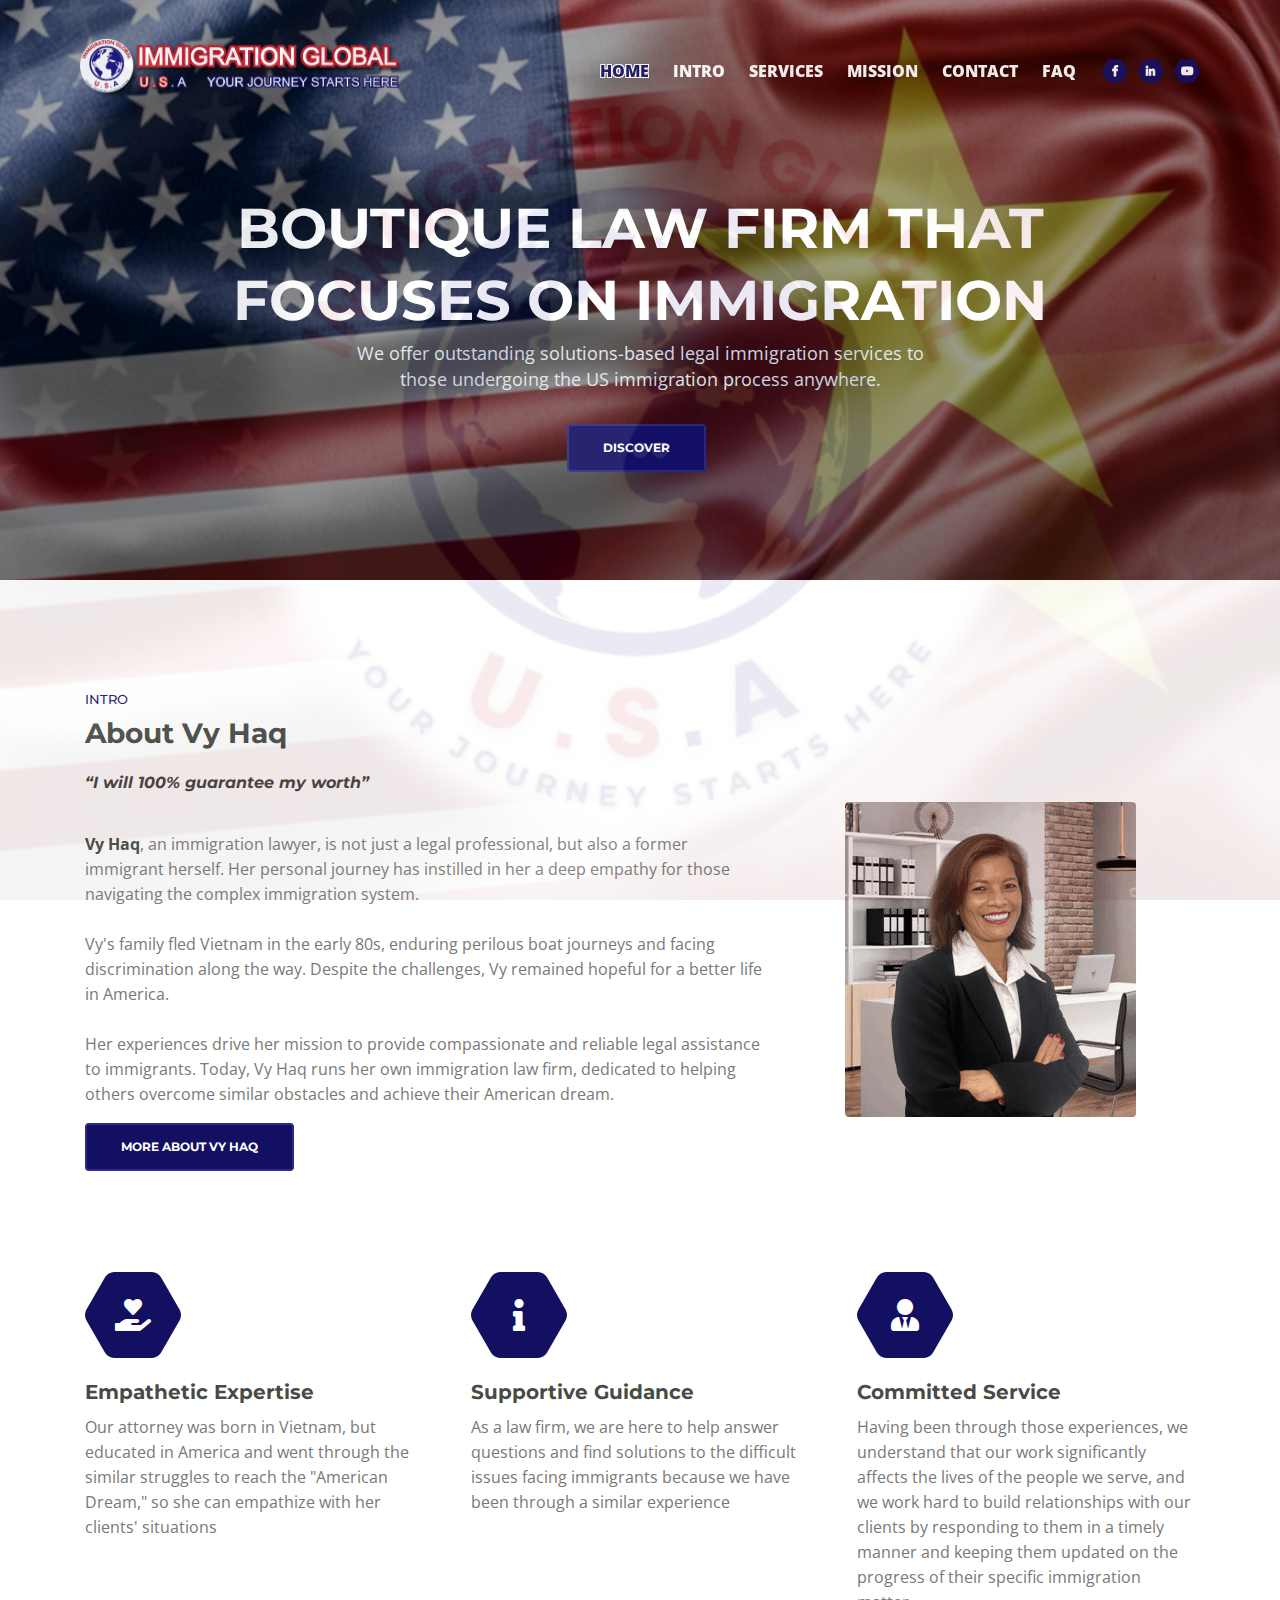
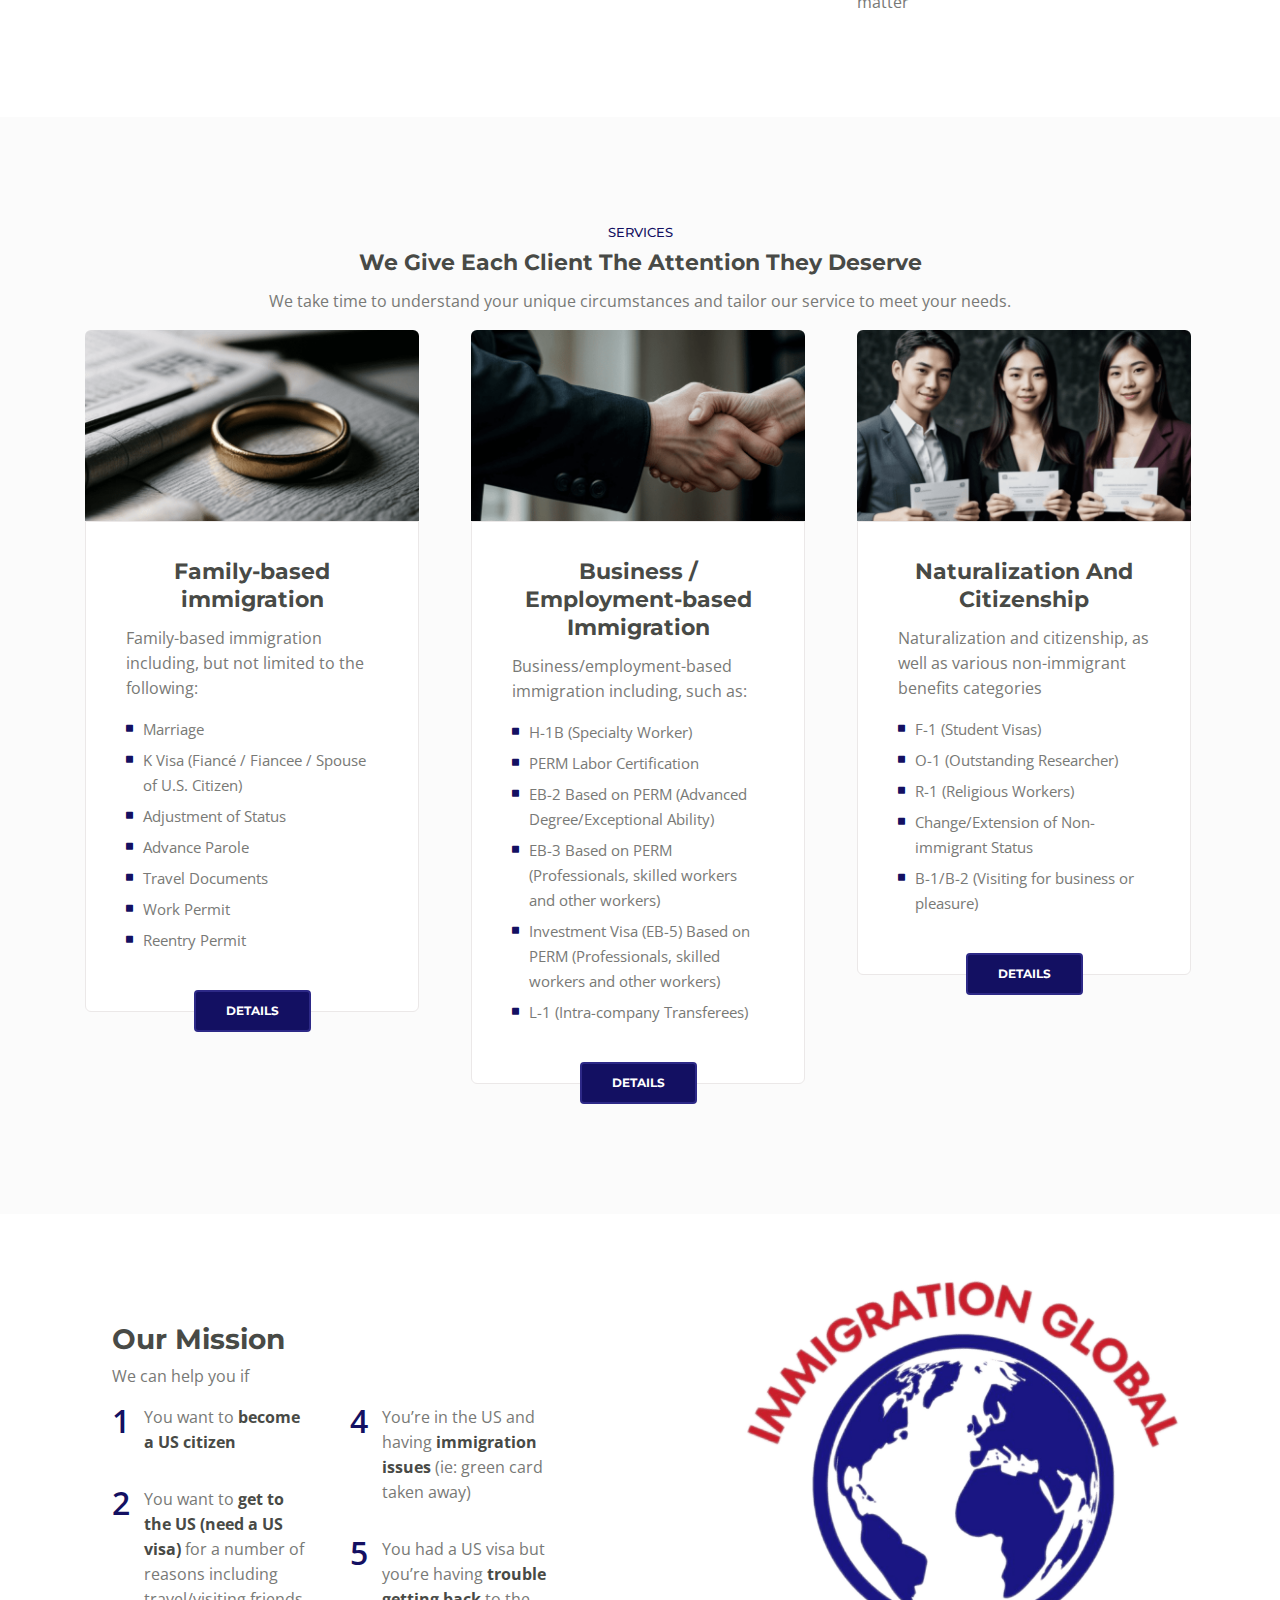
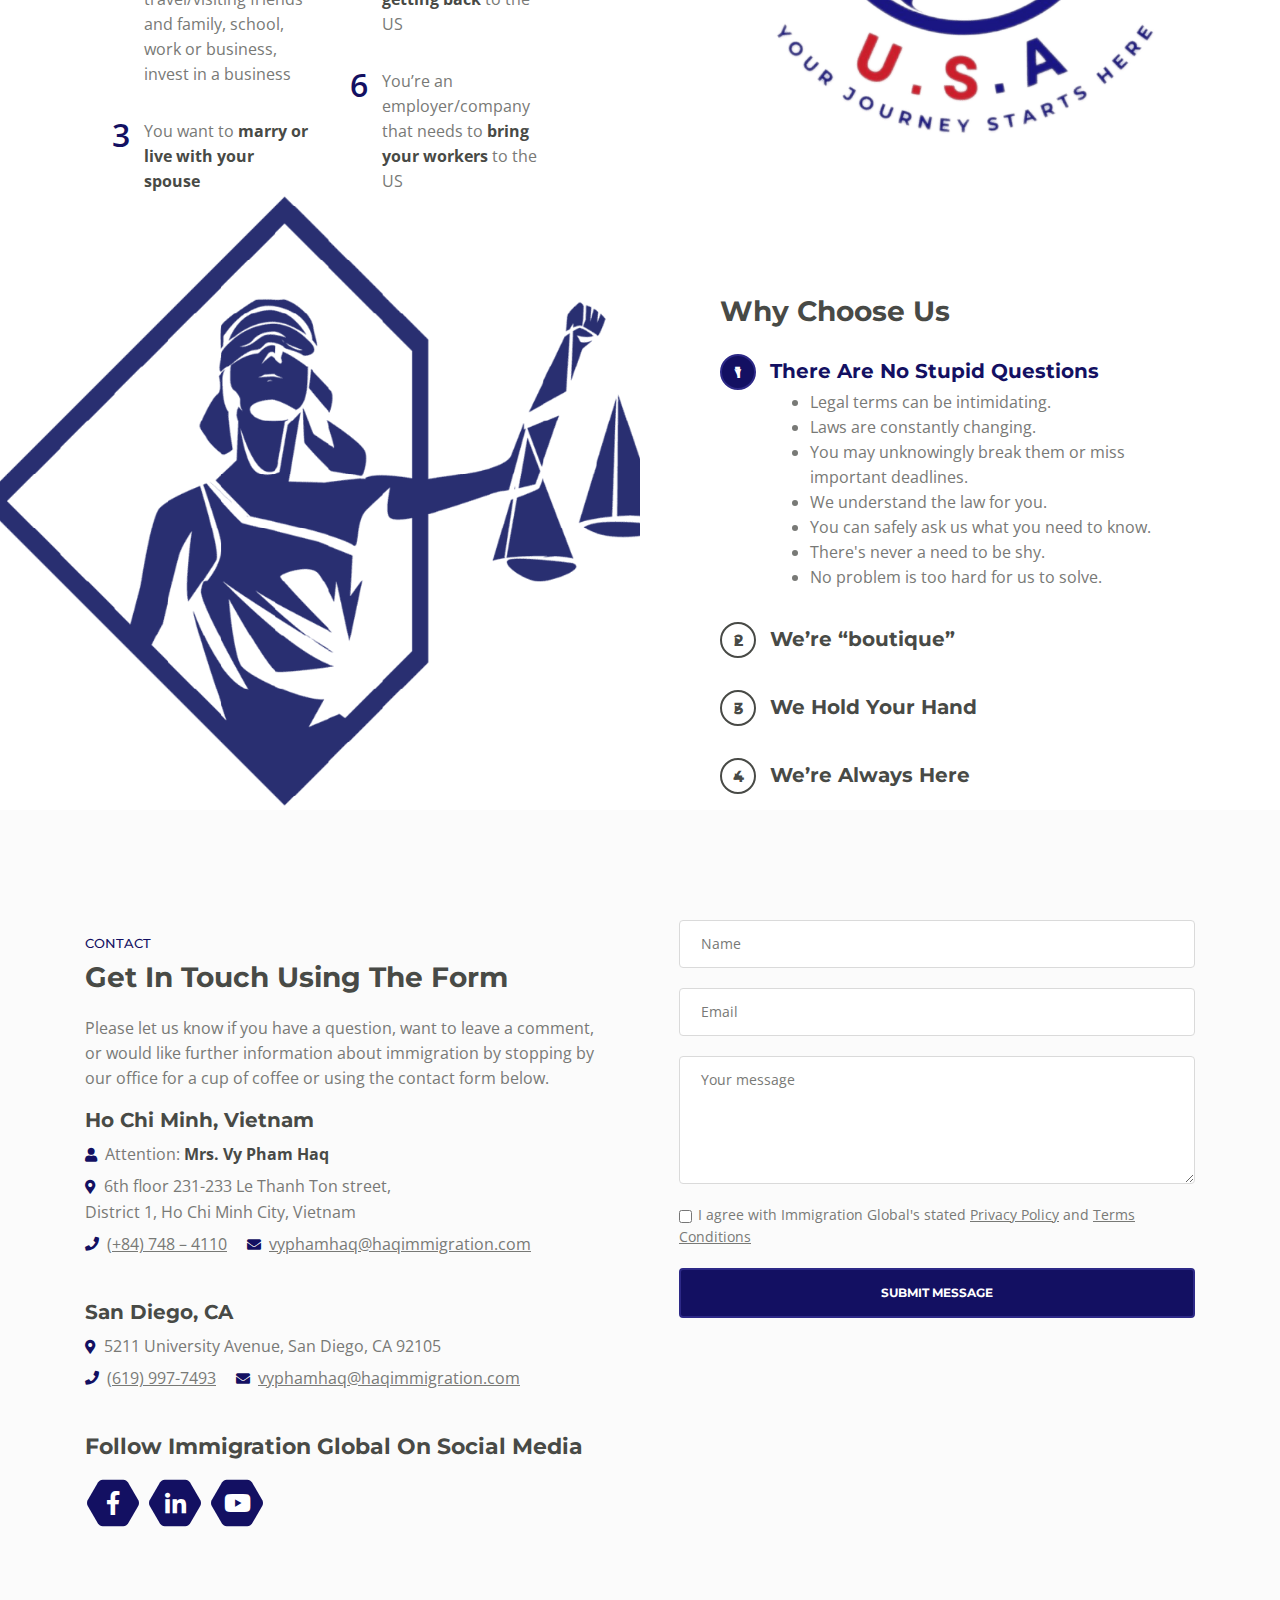
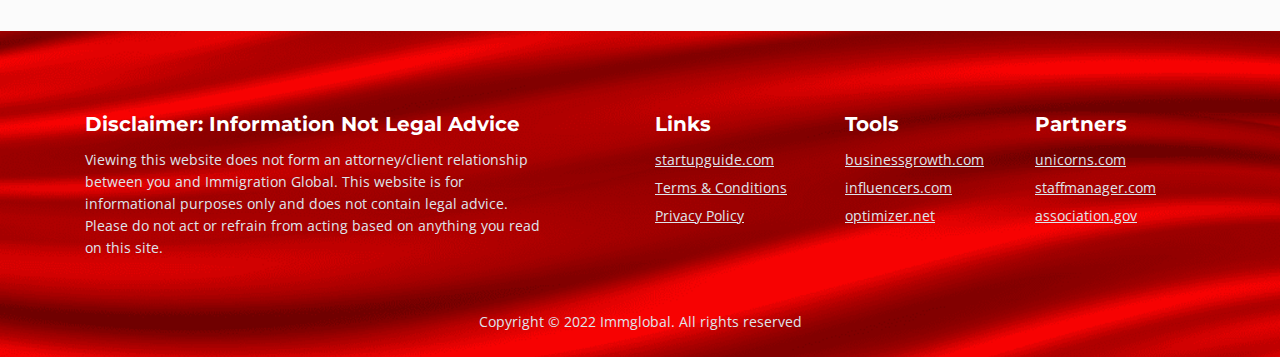
==== commit 47af686d: "Add logo" ====
--- a/index.html
+++ b/index.html
@@ -75,10 +75,10 @@
                     <a class="nav-link page-scroll" href="#mission">MISSION</a>
                 </li>
                 <li class="nav-item">
-                    <a class="nav-link page-scroll popup-with-move-anim" href="#faq-modal">FAQ</a>
+                    <a class="nav-link page-scroll" href="#contact">CONTACT</a>
                 </li>
                 <li class="nav-item">
-                    <a class="nav-link page-scroll" href="#contact">CONTACT</a>
+                    <a class="nav-link page-scroll popup-with-move-anim" href="#faq-modal">FAQ</a>
                 </li>
             </ul>
             <span class="nav-item social-icons">
@@ -114,185 +114,278 @@
             </div>
             <div class="col-lg-12">
                 <p>
-                    Welcome to our Frequently Asked Questions (FAQs) section. Here, you will find answers to common queries about our services, including sponsorship, student visas, and investment visas. Explore the topics below to learn more about how we can assist you with your immigration needs.
+                    As immigration attorneys we are here to help answer questions and find solutions to the difficult issues facing immigrants because we have been through a similar experience. Having been through those experiences, we understand that our work significantly affects the lives of the people we serve, and we work hard to build relationships with our clients by responding to them in a timely manner and keeping them updated on the progress of their specific immigration matter.
+                    <br>
+                    <br>
+                    Here, you will find answers to common queries about our services, including sponsorship, student visas, and investment visas. Explore the topics below to learn more about how we can assist you with your immigration needs.
                 </p>
                 <div class="accordion accordion-faq">
                     <div id="faq">
-                      <h2 class="mb-3">Sponsorship</h2>
-                      <div class="item">
-                          <div id="headingTwo">
-                              <span class="collapsed" data-toggle="collapse" data-target="#collapseFaq1" aria-expanded="false" aria-controls="collapseFaq1" role="button">
-                                  <span class="circle-numbering"></span><span class="accordion-title accordion-title-faq">Who can a U.S. Citizen Sponsor?</span>
-                              </span>
-                          </div>
-                          <div id="collapseFaq1" class="collapse" aria-labelledby="headingTwo" data-parent="#faq">
-                              <div class="accordion-body">
-                                  <p>If you are a U.S. Citizen, you may petition for the following relatives, as long as you can prove the relationships:</p>
-                                  <ul>
-                                      <li>Husband or wife</li>
-                                      <li>Unmarried children under 21 years old</li>
-                                      <li>Unmarried son or daughter over 21 years old</li>
-                                      <li>Married son or daughter of any age</li>
-                                      <li>Brother(s) or Sister(s), if you are at least 21 years old</li>
-                                      <li>Mother or father, if you are at least 21 years old</li>
-                                  </ul>
-                              </div>
-                          </div>
-                      </div> <!-- end of item -->
-                      <div class="item">
-                          <div id="headingTwo">
-                              <span class="collapsed" data-toggle="collapse" data-target="#collapseFaq2" aria-expanded="false" aria-controls="collapseFaq2" role="button">
-                                  <span class="circle-numbering"></span><span class="accordion-title accordion-title-faq">Who Can a Green Card Holder Sponsor?</span>
-                              </span>
-                          </div>
-                          <div id="collapseFaq2" class="collapse" aria-labelledby="headingTwo" data-parent="#faq">
-                              <div class="accordion-body">
-                                  <p>If you are a lawful permanent resident (green card holder), you may petition for the following relatives, as long as you can prove the relationships:</p>
-                                  <ul>
-                                      <li>Husband or wife</li>
-                                      <li>Unmarried child under 21 years of age</li>
-                                      <li>Unmarried son or daughter over 21 years of age</li>
-                                  </ul>
-                              </div>
-                          </div>
-                      </div> <!-- end of item -->
-
-                      <h2 class="mb-3">F-1 Visa</h2>
-                      <div class="item">
-                          <div id="headingTwo">
-                              <span class="collapsed" data-toggle="collapse" data-target="#collapseFaq3" aria-expanded="false" aria-controls="collapseFaq3" role="button">
-                                  <span class="circle-numbering"></span><span class="accordion-title accordion-title-faq">What is an F-1 status?</span>
-                              </span>
-                          </div>
-                          <div id="collapseFaq3" class="collapse" aria-labelledby="headingTwo" data-parent="#faq">
-                              <div class="accordion-body">
-                                  <p>An F-1 status is a non-immigrant status issued by the USCIS to the foreign student who is pursuing full-time study in the US.</p>
-                              </div>
-                          </div>
-                      </div> <!-- end of item -->
-                      <div class="item">
-                          <div id="headingTwo">
-                              <span class="collapsed" data-toggle="collapse" data-target="#collapseFaq4" aria-expanded="false" aria-controls="collapseFaq4" role="button">
-                                  <span class="circle-numbering"></span><span class="accordion-title accordion-title-faq">How long can an alien student study in the U.S. under F-1 status?</span>
-                              </span>
-                          </div>
-                          <div id="collapseFaq4" class="collapse" aria-labelledby="headingTwo" data-parent="#faq">
-                              <div class="accordion-body">
-                                  <p>F-1 status is allowed to remain in the U.S. for the duration of schooling.</p>
-                              </div>
-                          </div>
-                      </div> <!-- end of item -->
-                      <div class="item">
-                          <div id="headingTwo">
-                              <span class="collapsed" data-toggle="collapse" data-target="#collapseFaq5" aria-expanded="false" aria-controls="collapseFaq5" role="button">
-                                  <span class="circle-numbering"></span><span class="accordion-title accordion-title-faq">I am in F-1 status. May I travel outside the US?</span>
-                              </span>
-                          </div>
-                          <div id="collapseFaq5" class="collapse" aria-labelledby="headingTwo" data-parent="#faq">
-                              <div class="accordion-body">
-                                  <p>Yes, you may travel outside the US when you are in F-1 status.</p>
-                              </div>
-                          </div>
-                      </div> <!-- end of item -->
-                      <div class="item">
-                          <div id="headingTwo">
-                              <span class="collapsed" data-toggle="collapse" data-target="#collapseFaq6" aria-expanded="false" aria-controls="collapseFaq6" role="button">
-                                  <span class="circle-numbering"></span><span class="accordion-title accordion-title-faq">I am in F-1 status. Am I allowed to work on campus?</span>
-                              </span>
-                          </div>
-                          <div id="collapseFaq6" class="collapse" aria-labelledby="headingTwo" data-parent="#faq">
-                              <div class="accordion-body">
-                                  <p>Yes, you are allowed to work on campus, but the on-campus employment cannot displace US residents. Also, you are limited to 20 hours of work per week.</p>
-                              </div>
-                          </div>
-                      </div> <!-- end of item -->
-
-                      <h2 class="mb-3">EB5-Investment Visa</h2>
-                      <div class="item">
-                          <div id="headingTwo">
-                              <span class="collapsed" data-toggle="collapse" data-target="#collapseFaq7" aria-expanded="false" aria-controls="collapseFaq7" role="button">
-                                  <span class="circle-numbering"></span><span class="accordion-title accordion-title-faq">How much money do I need to invest to get the EB visa?</span>
-                              </span>
-                          </div>
-                          <div id="collapseFaq7" class="collapse" aria-labelledby="headingTwo" data-parent="#faq">
-                              <div class="accordion-body">
-                                  <p>The standard minimum amount has increased to $1.8 million or $900,000, depending on where the business that receives the investment is located.</p>
-                              </div>
-                          </div>
-                      </div> <!-- end of item -->
-                      <div class="item">
-                          <div id="headingTwo">
-                              <span class="collapsed" data-toggle="collapse" data-target="#collapseFaq8" aria-expanded="false" aria-controls="collapseFaq8" role="button">
-                                  <span class="circle-numbering"></span><span class="accordion-title accordion-title-faq">What is an investment visa?</span>
-                              </span>
-                          </div>
-                          <div id="collapseFaq8" class="collapse" aria-labelledby="headingTwo" data-parent="#faq">
-                              <div class="accordion-body">
-                                  <p>EB-5 visas enable foreigners to immigrate to the US if they make an investment in a U.S. business.</p>
-                              </div>
-                          </div>
-                      </div> <!-- end of item -->
-                      <div class="item">
-                          <div id="headingTwo">
-                              <span class="collapsed" data-toggle="collapse" data-target="#collapseFaq9" aria-expanded="false" aria-controls="collapseFaq9" role="button">
-                                  <span class="circle-numbering"></span><span class="accordion-title accordion-title-faq">Can EB-5 visa holders work in the US?</span>
-                              </span>
-                          </div>
-                          <div id="collapseFaq9" class="collapse" aria-labelledby="headingTwo" data-parent="#faq">
-                              <div class="accordion-body">
-                                  <p>EB-5 visa holders are granted a green card which allows them to permanently live and work in the US.</p>
-                              </div>
-                          </div>
-                      </div> <!-- end of item -->
-                      <div class="item">
-                          <div id="headingTwo">
-                              <span class="collapsed" data-toggle="collapse" data-target="#collapseFaq10" aria-expanded="false" aria-controls="collapseFaq10" role="button">
-                                  <span class="circle-numbering"></span><span class="accordion-title accordion-title-faq">Can I bring my family to the US?</span>
-                              </span>
-                          </div>
-                          <div id="collapseFaq10" class="collapse" aria-labelledby="headingTwo" data-parent="#faq">
-                              <div class="accordion-body">
-                                  <p>EB-5 visa holders can also bring their spouse and unmarried children under the age of 21 to the US.</p>
-                                  <p>There are several requirements that foreign investors must meet to qualify for an EB-5 visa. Investors must make the required capital investment in a U.S. business.</p>
-                              </div>
-                          </div>
-                      </div> <!-- end of item -->
-                      <div class="item">
-                          <div id="headingTwo">
-                              <span class="collapsed" data-toggle="collapse" data-target="#collapseFaq11" aria-expanded="false" aria-controls="collapseFaq11" role="button">
-                                  <span class="circle-numbering"></span><span class="accordion-title accordion-title-faq">What are the requirements?</span>
-                              </span>
-                          </div>
-                          <div id="collapseFaq11" class="collapse" aria-labelledby="headingTwo" data-parent="#faq">
-                              <div class="accordion-body">
-                                  <p>There are two investment options for EB-5 visa applicants. EB-5 applicants can facilitate their investment as an individual (direct) or can invest through an EB-5 Regional Center.</p>
-                              </div>
-                          </div>
-                      </div> <!-- end of item -->
-                      <div class="item">
-                          <div id="headingTwo">
-                              <span class="collapsed" data-toggle="collapse" data-target="#collapseFaq12" aria-expanded="false" aria-controls="collapseFaq12" role="button">
-                                  <span class="circle-numbering"></span><span class="accordion-title accordion-title-faq">Can EB-5 Investors become US citizens?</span>
-                              </span>
-                          </div>
-                          <div id="collapseFaq12" class="collapse" aria-labelledby="headingTwo" data-parent="#faq">
-                              <div class="accordion-body">
-                                  <p>To qualify to become a U.S. citizen, the EB-5 visa holders must first be permanent residents for at least five years. Then the EB-5 visa holder can go through the naturalization process which enables them to become a United States citizen.</p>
-                              </div>
-                          </div>
-                      </div> <!-- end of item -->
-                      <div class="item">
-                          <div id="headingTwo">
-                              <span class="collapsed" data-toggle="collapse" data-target="#collapseFaq13" aria-expanded="false" aria-controls="collapseFaq13" role="button">
-                                  <span class="circle-numbering"></span><span class="accordion-title accordion-title-faq">What is a working visa?</span>
-                              </span>
-                          </div>
-                          <div id="collapseFaq13" class="collapse" aria-labelledby="headingTwo" data-parent="#faq">
-                              <div class="accordion-body">
-                                  <p>The working visa is used for people to go and work temporarily in the U.S. for a specified period of time. The period of time that you will be working should be noted in the employment contract or the visa application.</p>
-                              </div>
-                          </div>
-                      </div> <!-- end of item -->
+                        <h2>Sponsorship</h2>
+                        <div class="item">
+                            <div id="headingTwo">
+                                <span class="collapsed" data-toggle="collapse" data-target="#collapseFaq1" aria-expanded="false" aria-controls="collapseFaq1" role="button">
+                                    <span class="circle-numbering"></span><span class="accordion-title accordion-title-faq">Who can a U.S. Citizen Sponsor?</span>
+                                </span>
+                            </div>
+                            <div id="collapseFaq1" class="collapse" aria-labelledby="headingTwo" data-parent="#faq">
+                                <div class="accordion-body">
+                                    <p>If you are a U.S. Citizen, you may petition for the following relatives, as long as you can prove the relationships:</p>
+                                    <ul>
+                                        <li>Husband or wife</li>
+                                        <li>Unmarried children under 21 years old</li>
+                                        <li>Unmarried son or daughter over 21 years old</li>
+                                        <li>Married son or daughter of any age</li>
+                                        <li>Brother(s) or Sister(s), if you are at least 21 years old</li>
+                                        <li>Mother or father, if you are at least 21 years old</li>
+                                    </ul>
+                                </div>
+                            </div>
+                        </div> <!-- end of item -->
+                        <div class="item">
+                            <div id="headingTwo">
+                                <span class="collapsed" data-toggle="collapse" data-target="#collapseFaq2" aria-expanded="false" aria-controls="collapseFaq2" role="button">
+                                    <span class="circle-numbering"></span><span class="accordion-title accordion-title-faq">Who Can a Green Card Holder Sponsor?</span>
+                                </span>
+                            </div>
+                            <div id="collapseFaq2" class="collapse" aria-labelledby="headingTwo" data-parent="#faq">
+                                <div class="accordion-body">
+                                    <p>If you are a lawful permanent resident (green card holder), you may petition for the following relatives, as long as you can prove the relationships:</p>
+                                    <ul>
+                                        <li>Husband or wife</li>
+                                        <li>Unmarried child under 21 years of age</li>
+                                        <li>Unmarried son or daughter over 21 years of age</li>
+                                    </ul>
+                                </div>
+                            </div>
+                        </div> <!-- end of item -->
+
+                        <h2>F-1 Visa</h2>
+                        <div class="item">
+                            <div id="headingTwo">
+                                <span class="collapsed" data-toggle="collapse" data-target="#collapseFaq3" aria-expanded="false" aria-controls="collapseFaq3" role="button">
+                                    <span class="circle-numbering"></span><span class="accordion-title accordion-title-faq">What is an F-1 status?</span>
+                                </span>
+                            </div>
+                            <div id="collapseFaq3" class="collapse" aria-labelledby="headingTwo" data-parent="#faq">
+                                <div class="accordion-body">
+                                    <p>An F-1 status is a non-immigrant status issued by the USCIS to the foreign student who is pursuing full-time study in the US.</p>
+                                </div>
+                            </div>
+                        </div> <!-- end of item -->
+                        <div class="item">
+                            <div id="headingTwo">
+                                <span class="collapsed" data-toggle="collapse" data-target="#collapseFaq4" aria-expanded="false" aria-controls="collapseFaq4" role="button">
+                                    <span class="circle-numbering"></span><span class="accordion-title accordion-title-faq">How long can an alien student study in the U.S. under F-1 status?</span>
+                                </span>
+                            </div>
+                            <div id="collapseFaq4" class="collapse" aria-labelledby="headingTwo" data-parent="#faq">
+                                <div class="accordion-body">
+                                    <p>F-1 status is allowed to remain in the U.S. for the duration of schooling.</p>
+                                </div>
+                            </div>
+                        </div> <!-- end of item -->
+                        <div class="item">
+                            <div id="headingTwo">
+                                <span class="collapsed" data-toggle="collapse" data-target="#collapseFaq5" aria-expanded="false" aria-controls="collapseFaq5" role="button">
+                                    <span class="circle-numbering"></span><span class="accordion-title accordion-title-faq">I am in F-1 status. May I travel outside the US?</span>
+                                </span>
+                            </div>
+                            <div id="collapseFaq5" class="collapse" aria-labelledby="headingTwo" data-parent="#faq">
+                                <div class="accordion-body">
+                                    <p>Yes, you may travel outside the US when you are in F-1 status.</p>
+                                </div>
+                            </div>
+                        </div> <!-- end of item -->
+                        <div class="item">
+                            <div id="headingTwo">
+                                <span class="collapsed" data-toggle="collapse" data-target="#collapseFaq6" aria-expanded="false" aria-controls="collapseFaq6" role="button">
+                                    <span class="circle-numbering"></span><span class="accordion-title accordion-title-faq">I am in F-1 status. Am I allowed to work on campus?</span>
+                                </span>
+                            </div>
+                            <div id="collapseFaq6" class="collapse" aria-labelledby="headingTwo" data-parent="#faq">
+                                <div class="accordion-body">
+                                    <p>Yes, you are allowed to work on campus, but the on-campus employment cannot displace US residents. Also, you are limited to 20 hours of work per week.</p>
+                                </div>
+                            </div>
+                        </div> <!-- end of item -->
+
+                        <h2>EB5-Investment Visa</h2>
+                        <div class="item">
+                            <div id="headingTwo">
+                                <span class="collapsed" data-toggle="collapse" data-target="#collapseFaq7" aria-expanded="false" aria-controls="collapseFaq7" role="button">
+                                    <span class="circle-numbering"></span><span class="accordion-title accordion-title-faq">How much money do I need to invest to get the EB visa?</span>
+                                </span>
+                            </div>
+                            <div id="collapseFaq7" class="collapse" aria-labelledby="headingTwo" data-parent="#faq">
+                                <div class="accordion-body">
+                                    <p>The standard minimum amount has increased to $1.8 million or $900,000, depending on where the business that receives the investment is located.</p>
+                                </div>
+                            </div>
+                        </div> <!-- end of item -->
+                        <div class="item">
+                            <div id="headingTwo">
+                                <span class="collapsed" data-toggle="collapse" data-target="#collapseFaq8" aria-expanded="false" aria-controls="collapseFaq8" role="button">
+                                    <span class="circle-numbering"></span><span class="accordion-title accordion-title-faq">What is an investment visa?</span>
+                                </span>
+                            </div>
+                            <div id="collapseFaq8" class="collapse" aria-labelledby="headingTwo" data-parent="#faq">
+                                <div class="accordion-body">
+                                    <p>EB-5 visas enable foreigners to immigrate to the US if they make an investment in a U.S. business.</p>
+                                </div>
+                            </div>
+                        </div> <!-- end of item -->
+                        <div class="item">
+                            <div id="headingTwo">
+                                <span class="collapsed" data-toggle="collapse" data-target="#collapseFaq9" aria-expanded="false" aria-controls="collapseFaq9" role="button">
+                                    <span class="circle-numbering"></span><span class="accordion-title accordion-title-faq">Can EB-5 visa holders work in the US?</span>
+                                </span>
+                            </div>
+                            <div id="collapseFaq9" class="collapse" aria-labelledby="headingTwo" data-parent="#faq">
+                                <div class="accordion-body">
+                                    <p>EB-5 visa holders are granted a green card which allows them to permanently live and work in the US.</p>
+                                </div>
+                            </div>
+                        </div> <!-- end of item -->
+                        <div class="item">
+                            <div id="headingTwo">
+                                <span class="collapsed" data-toggle="collapse" data-target="#collapseFaq10" aria-expanded="false" aria-controls="collapseFaq10" role="button">
+                                    <span class="circle-numbering"></span><span class="accordion-title accordion-title-faq">Can I bring my family to the US?</span>
+                                </span>
+                            </div>
+                            <div id="collapseFaq10" class="collapse" aria-labelledby="headingTwo" data-parent="#faq">
+                                <div class="accordion-body">
+                                    <p>EB-5 visa holders can also bring their spouse and unmarried children under the age of 21 to the US.</p>
+                                    <p>There are several requirements that foreign investors must meet to qualify for an EB-5 visa. Investors must make the required capital investment in a U.S. business.</p>
+                                </div>
+                            </div>
+                        </div> <!-- end of item -->
+                        <div class="item">
+                            <div id="headingTwo">
+                                <span class="collapsed" data-toggle="collapse" data-target="#collapseFaq11" aria-expanded="false" aria-controls="collapseFaq11" role="button">
+                                    <span class="circle-numbering"></span><span class="accordion-title accordion-title-faq">What are the requirements?</span>
+                                </span>
+                            </div>
+                            <div id="collapseFaq11" class="collapse" aria-labelledby="headingTwo" data-parent="#faq">
+                                <div class="accordion-body">
+                                    <p>There are two investment options for EB-5 visa applicants. EB-5 applicants can facilitate their investment as an individual (direct) or can invest through an EB-5 Regional Center.</p>
+                                </div>
+                            </div>
+                        </div> <!-- end of item -->
+                        <div class="item">
+                            <div id="headingTwo">
+                                <span class="collapsed" data-toggle="collapse" data-target="#collapseFaq12" aria-expanded="false" aria-controls="collapseFaq12" role="button">
+                                    <span class="circle-numbering"></span><span class="accordion-title accordion-title-faq">Can EB-5 Investors become US citizens?</span>
+                                </span>
+                            </div>
+                            <div id="collapseFaq12" class="collapse" aria-labelledby="headingTwo" data-parent="#faq">
+                                <div class="accordion-body">
+                                    <p>To qualify to become a U.S. citizen, the EB-5 visa holders must first be permanent residents for at least five years. Then the EB-5 visa holder can go through the naturalization process which enables them to become a United States citizen.</p>
+                                </div>
+                            </div>
+                        </div> <!-- end of item -->
+                        <div class="item">
+                            <div id="headingTwo">
+                                <span class="collapsed" data-toggle="collapse" data-target="#collapseFaq13" aria-expanded="false" aria-controls="collapseFaq13" role="button">
+                                    <span class="circle-numbering"></span><span class="accordion-title accordion-title-faq">What is a working visa?</span>
+                                </span>
+                            </div>
+                            <div id="collapseFaq13" class="collapse" aria-labelledby="headingTwo" data-parent="#faq">
+                                <div class="accordion-body">
+                                    <p>The working visa is used for people to go and work temporarily in the U.S. for a specified period of time. The period of time that you will be working should be noted in the employment contract or the visa application.</p>
+                                </div>
+                            </div>
+                        </div> <!-- end of item -->
+
+                        <h2>B-1 Business Visa And B-2 Visiting Visa</h2>
+                        <div class="item">
+                            <div id="headingTwo">
+                                <span class="collapsed" data-toggle="collapse" data-target="#collapseFaq14" aria-expanded="false" aria-controls="collapseFaq14" role="button">
+                                    <span class="circle-numbering"></span><span class="accordion-title accordion-title-faq">What is a B-1 Business Visa?</span>
+                                </span>
+                            </div>
+                            <div id="collapseFaq14" class="collapse" aria-labelledby="headingTwo" data-parent="#faq">
+                                <div class="accordion-body">
+                                    <p>When traveling for business, an individual should apply for a B-1 visa. Reasons to apply for a business visa include the following: consulting with business associates, attending a business conference or convention, negotiating contracts, purchasing property, and investigating business opportunities. If you plan to come to the United States for one of these business-related purposes, you may be eligible to apply for a B-1 visa. Learn more about your eligibility on our B-1 visa page.</p>
+                                </div>
+                            </div>
+                        </div> <!-- end of item -->
+                        <div class="item">
+                            <div id="headingTwo">
+                                <span class="collapsed" data-toggle="collapse" data-target="#collapseFaq15" aria-expanded="false" aria-controls="collapseFaq15" role="button">
+                                    <span class="circle-numbering"></span><span class="accordion-title accordion-title-faq">What is a B-2 Visiting Visa?</span>
+                                </span>
+                            </div>
+                            <div id="collapseFaq15" class="collapse" aria-labelledby="headingTwo" data-parent="#faq">
+                                <div class="accordion-body">
+                                    <p>Those who wish to travel to the US for tourism, vacation, or to visit family should apply for the B-2 visa. This visa also includes those who are entering the country for medical treatment or participation in certain types of social or service events. Immigration can issue the visiting visa for up to six months.</p>
+                                </div>
+                            </div>
+                        </div> <!-- end of item -->
+
+                        <h2>Fiancé Visa (K-1)</h2>
+                        <div class="item">
+                            <div id="headingTwo">
+                                <span class="collapsed" data-toggle="collapse" data-target="#collapseFaq16" aria-expanded="false" aria-controls="collapseFaq16" role="button">
+                                    <span class="circle-numbering"></span><span class="accordion-title accordion-title-faq">What is a fiancé (K-1) Visa?</span>
+                                </span>
+                            </div>
+                            <div id="collapseFaq16" class="collapse" aria-labelledby="headingTwo" data-parent="#faq">
+                                <div class="accordion-body">
+                                    <p>The fiancé visa is for the fiancé of a U.S. citizen to travel to the US for the purpose of marriage to the U.S. citizen.</p>
+                                </div>
+                            </div>
+                        </div> <!-- end of item -->
+                        <div class="item">
+                            <div id="headingTwo">
+                                <span class="collapsed" data-toggle="collapse" data-target="#collapseFaq17" aria-expanded="false" aria-controls="collapseFaq17" role="button">
+                                    <span class="circle-numbering"></span><span class="accordion-title accordion-title-faq">How long does it take to process the visa?</span>
+                                </span>
+                            </div>
+                            <div id="collapseFaq17" class="collapse" aria-labelledby="headingTwo" data-parent="#faq">
+                                <div class="accordion-body">
+                                    <p>It takes four to six months, depending on your situation.</p>
+                                </div>
+                            </div>
+                        </div> <!-- end of item -->
+                        <div class="item">
+                            <div id="headingTwo">
+                                <span class="collapsed" data-toggle="collapse" data-target="#collapseFaq18" aria-expanded="false" aria-controls="collapseFaq18" role="button">
+                                    <span class="circle-numbering"></span><span class="accordion-title accordion-title-faq">What happens once I arrive in the US?</span>
+                                </span>
+                            </div>
+                            <div id="collapseFaq18" class="collapse" aria-labelledby="headingTwo" data-parent="#faq">
+                                <div class="accordion-body">
+                                    <p>You have to get married within 90 days of your arrival or you need to return to your country.</p>
+                                </div>
+                            </div>
+                        </div> <!-- end of item -->
+
+                        <h2>Marriage Visa</h2>
+                        <div class="item">
+                            <div id="headingTwo">
+                                <span class="collapsed" data-toggle="collapse" data-target="#collapseFaq19" aria-expanded="false" aria-controls="collapseFaq19" role="button">
+                                    <span class="circle-numbering"></span><span class="accordion-title accordion-title-faq">What is a marriage visa?</span>
+                                </span>
+                            </div>
+                            <div id="collapseFaq19" class="collapse" aria-labelledby="headingTwo" data-parent="#faq">
+                                <div class="accordion-body">
+                                    <p>A Marriage Visa is an immigration visa that allows the foreign spouse of a U.S. Citizen or U.S. Legal Resident to immigrate to the United States.</p>
+                                </div>
+                            </div>
+                        </div> <!-- end of item -->
+                        <div class="item">
+                            <div id="headingTwo">
+                                <span class="collapsed" data-toggle="collapse" data-target="#collapseFaq20" aria-expanded="false" aria-controls="collapseFaq20" role="button">
+                                    <span class="circle-numbering"></span><span class="accordion-title accordion-title-faq">How long does it take for my wife/husband to come to the US?</span>
+                                </span>
+                            </div>
+                            <div id="collapseFaq20" class="collapse" aria-labelledby="headingTwo" data-parent="#faq">
+                                <div class="accordion-body">
+                                    <p>It takes approximately 6-8 months, or longer depending on your situation.</p>
+                                </div>
+                            </div>
+                        </div> <!-- end of item -->
                     </div> <!-- end of faq -->
                 </div> <!-- end of accordion -->
             </div> <!-- end of col -->
--- a/css/styles.css
+++ b/css/styles.css
@@ -1000,7 +1000,12 @@
 }
 
 .accordion-faq .item {
-	margin-bottom: 0.75rem;
+	margin-bottom: 0.1rem;
+}
+
+.accordion-faq h2 {
+    margin-top: 1rem !important;
+    margin-bottom: 0;
 }
 
 .accordion h4 {
@@ -1024,6 +1029,11 @@
 	transition: all 0.2s ease;
 	position: relative;
 }
+.accordion-faq span[aria-expanded="true"] .circle-numbering,
+.accordion-faq span[aria-expanded="false"] .circle-numbering {
+	width: 1.5rem !important;
+	height: 1.5rem !important;
+}
 
 .accordion span[aria-expanded="false"] .circle-numbering {
 	border: 0.125rem solid #484a46;
@@ -1459,7 +1469,7 @@
 }
 
 .lightbox-faq {
-	min-height: 72rem;
+	min-height: 93rem;
 }
 
 .lightbox-basic img {
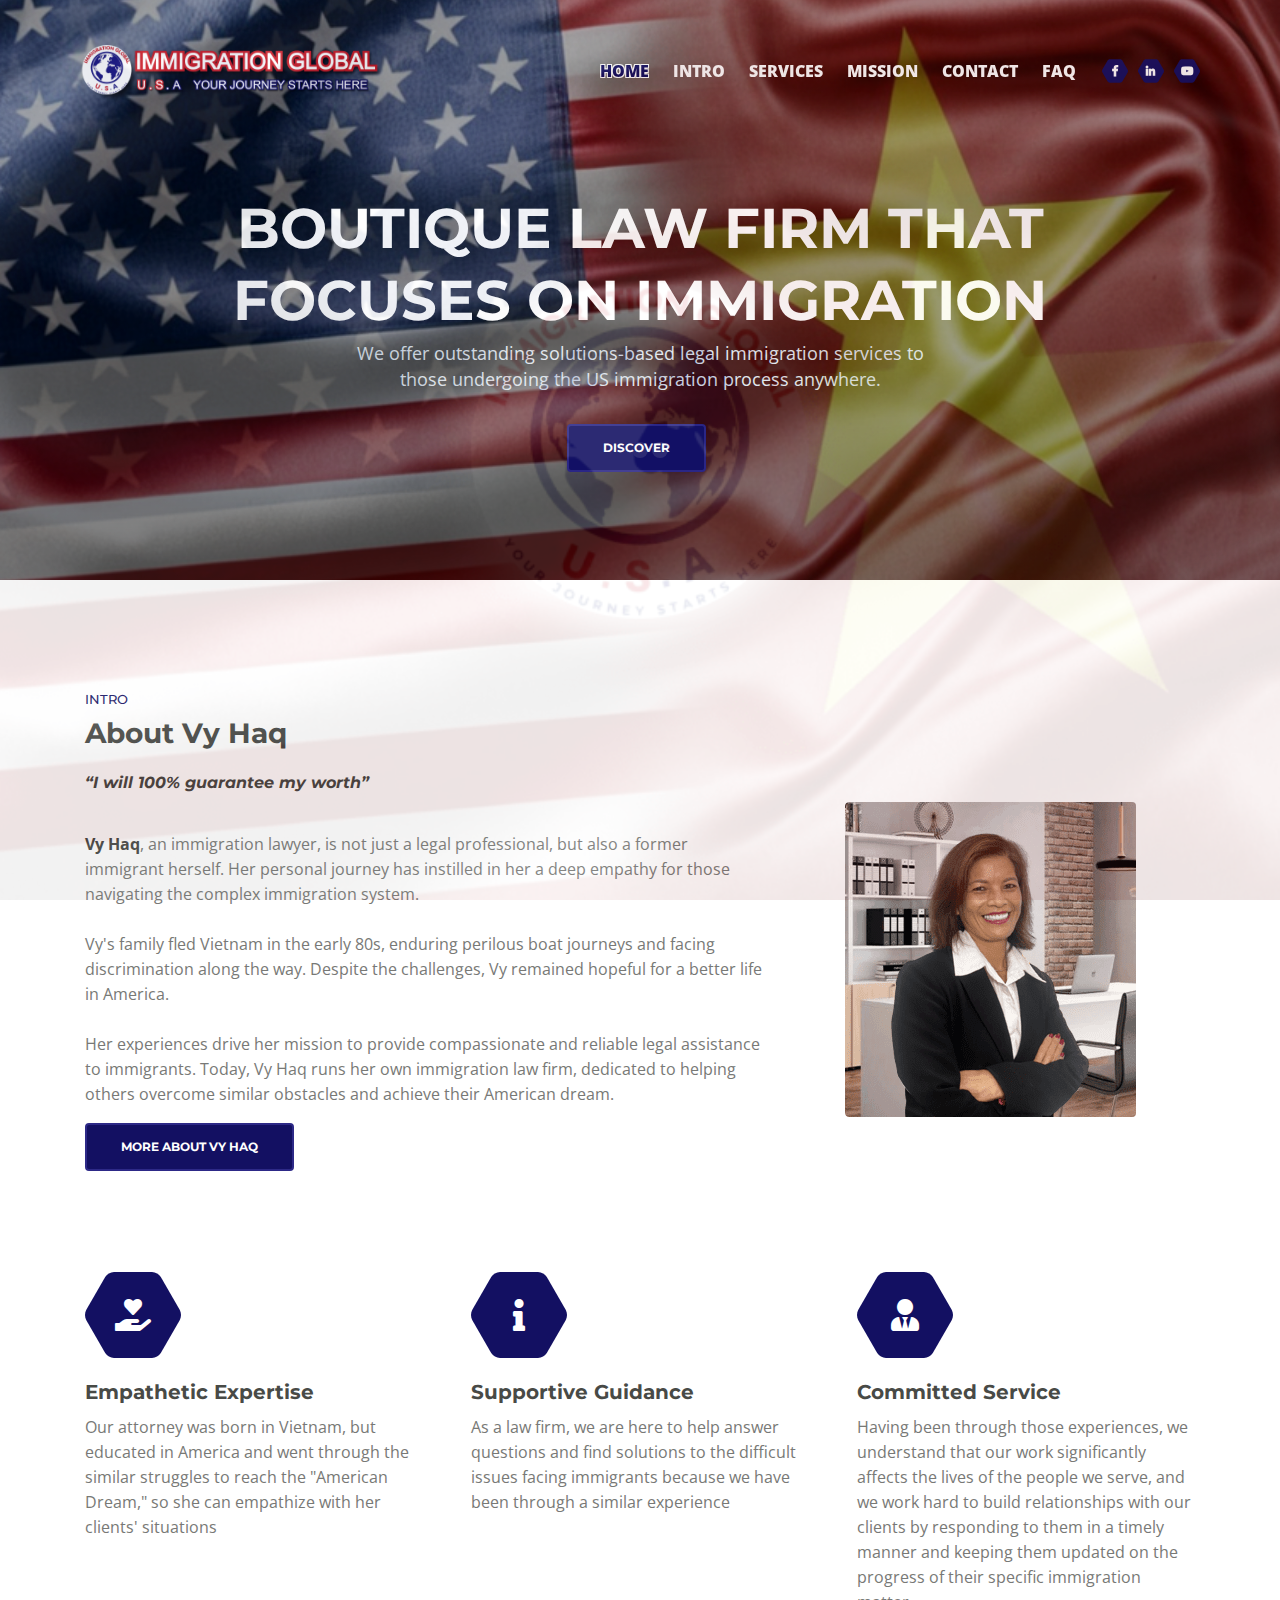
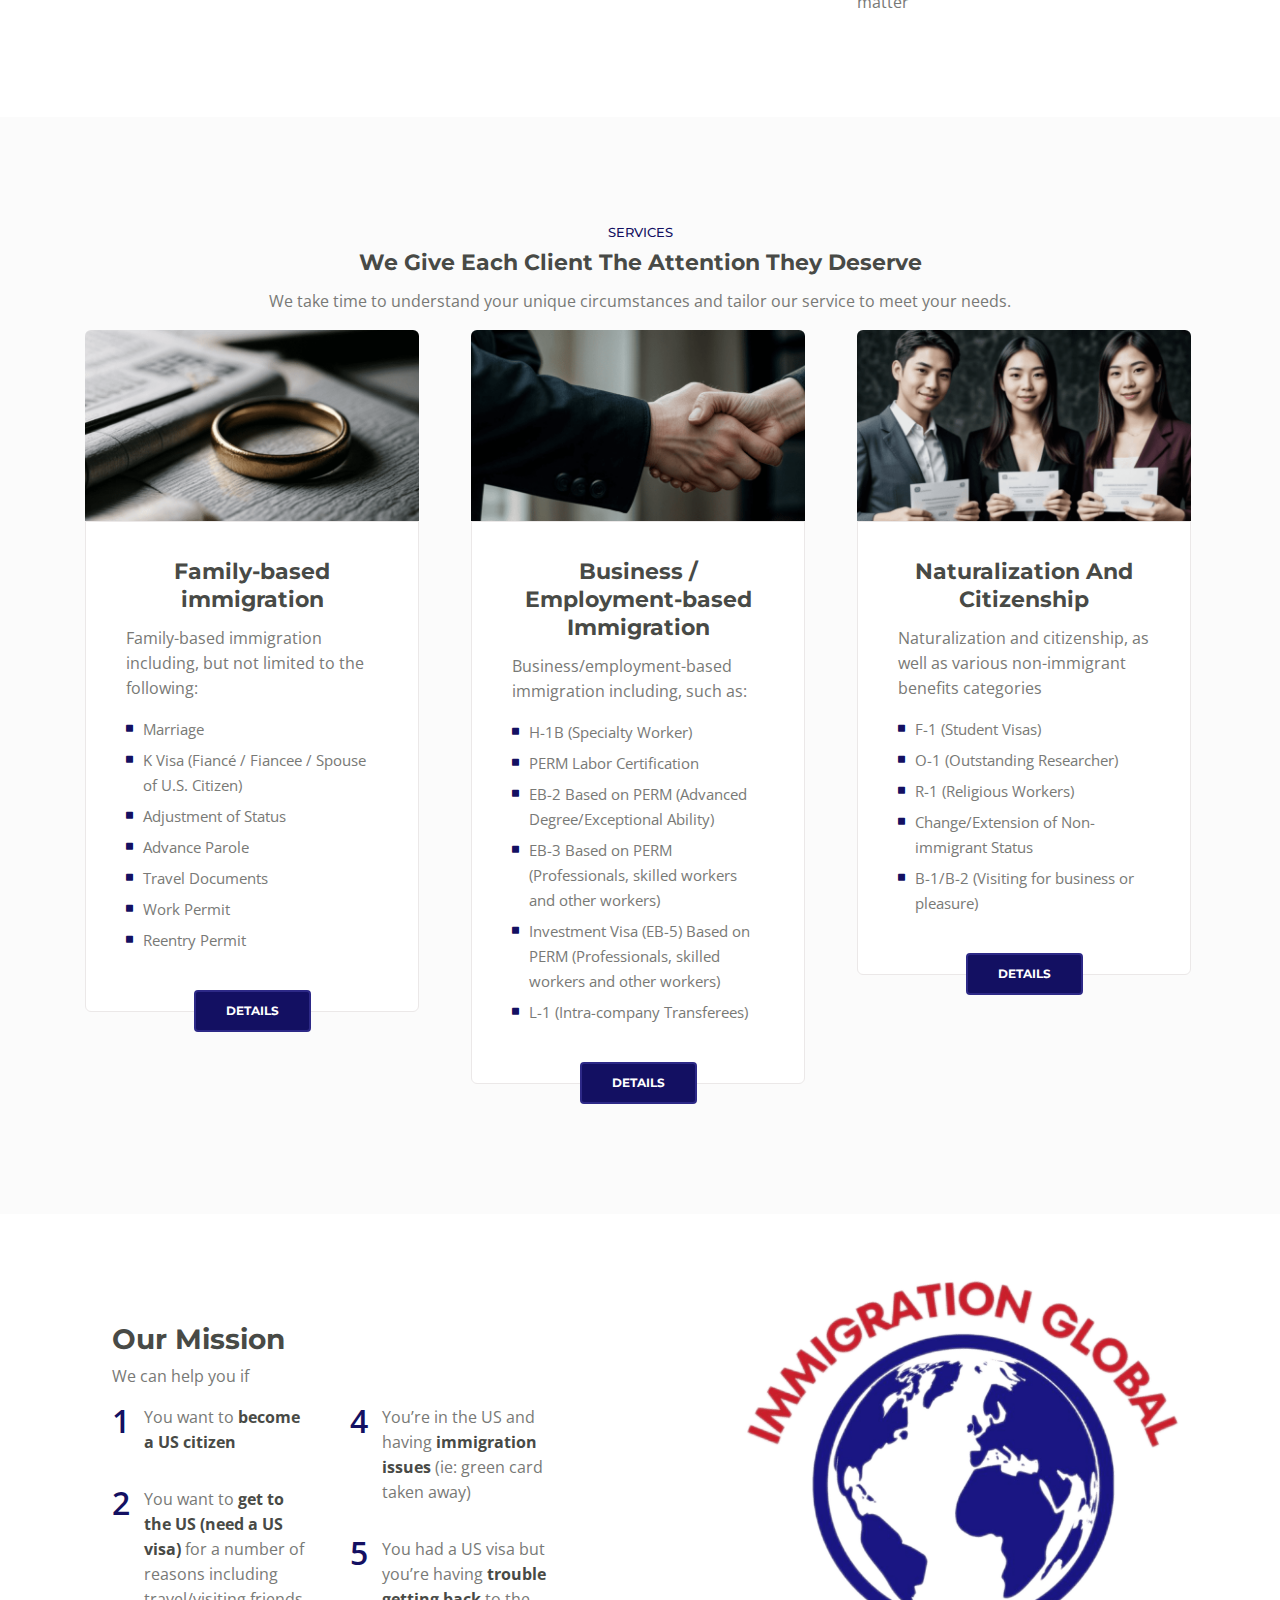
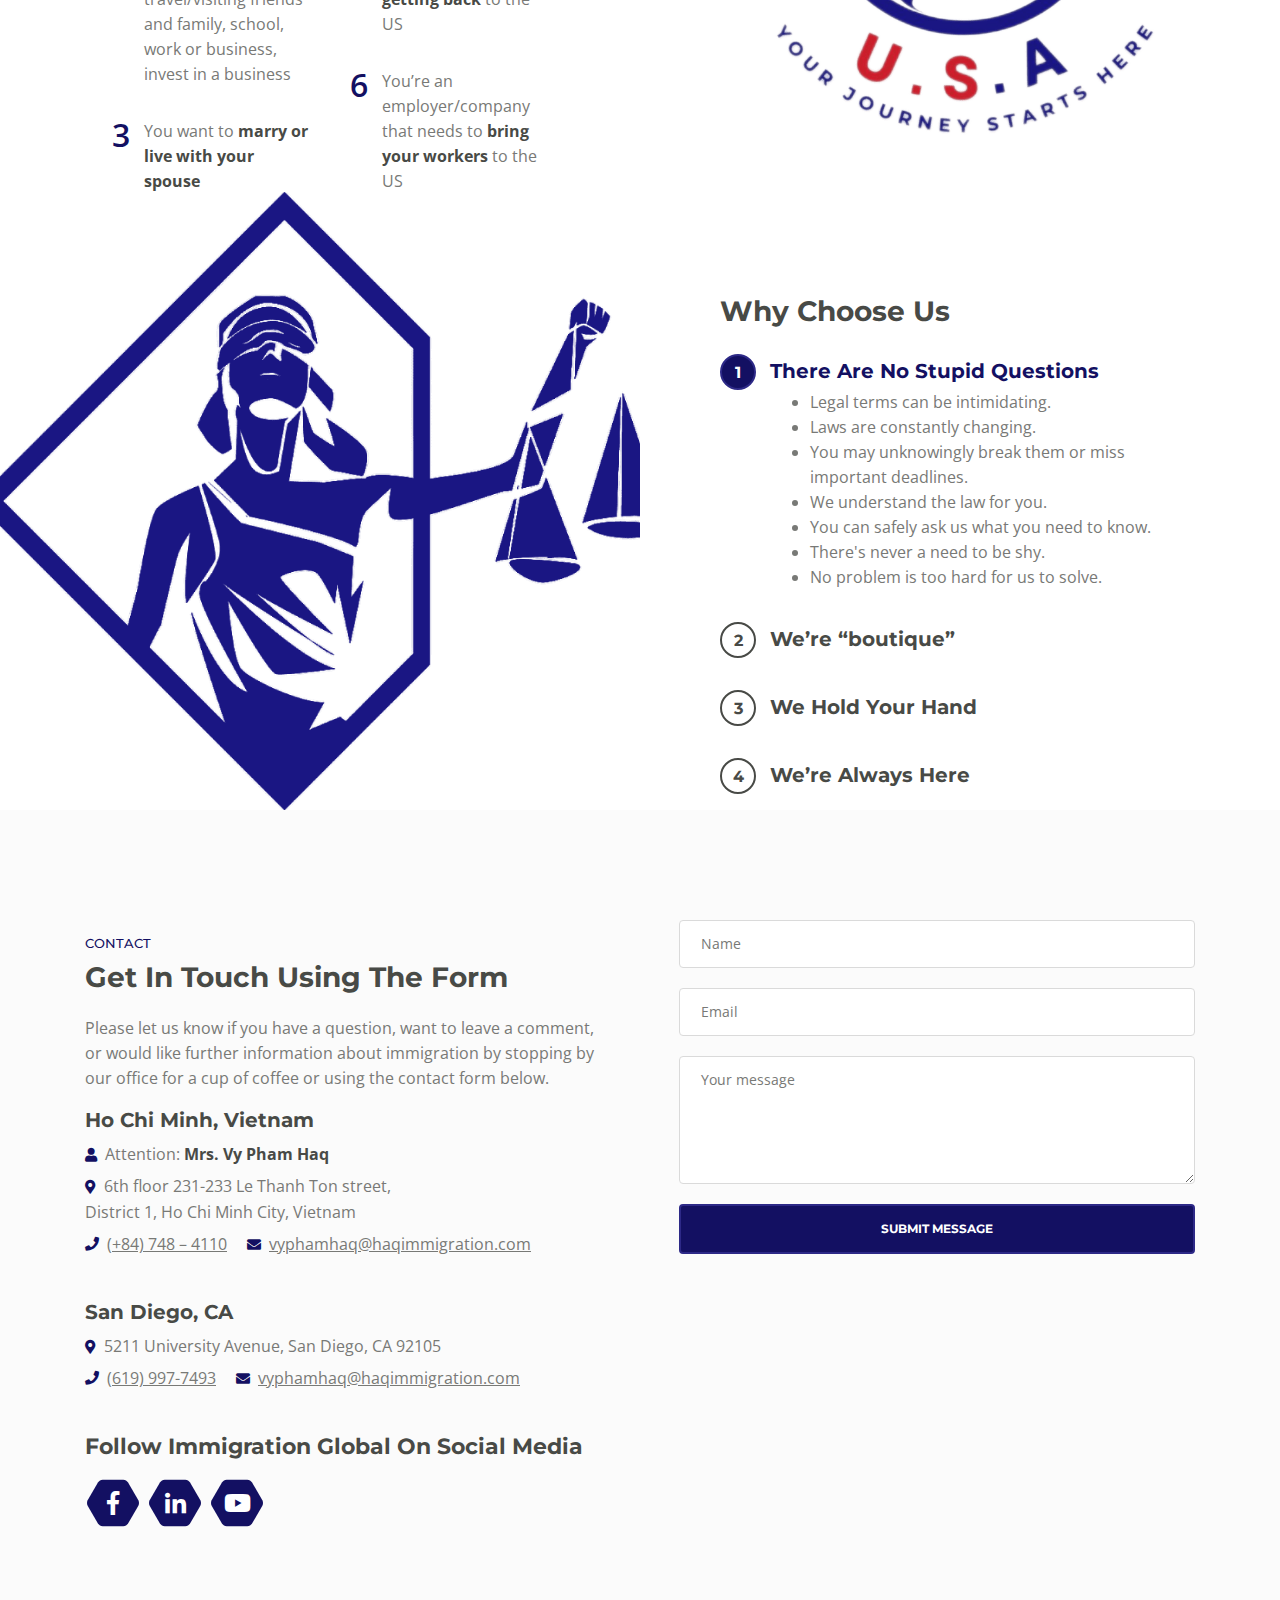
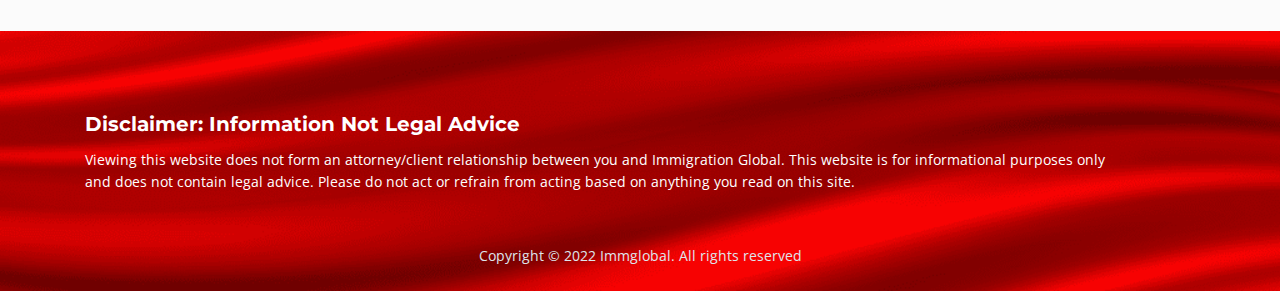
==== commit 8a8b944b: "Change footer" ====
--- a/index.html
+++ b/index.html
@@ -925,10 +925,6 @@
                             <label class="label-control" for="cmessage">Your message</label>
                             <div class="help-block with-errors"></div>
                         </div>
-                        <div class="form-group checkbox">
-                            <input type="checkbox" id="cterms" value="Agreed-to-Terms" required>I agree with Immigration Global's stated <a href="privacy-policy.html">Privacy Policy</a> and <a href="terms-conditions.html">Terms Conditions</a> 
-                            <div class="help-block with-errors"></div>
-                        </div>
                         <div class="form-group">
                             <button type="submit" class="form-control-submit-button">SUBMIT MESSAGE</button>
                         </div>
@@ -949,58 +945,10 @@
     <div class="footer">
         <div class="container">
             <div class="row">
-                <div class="col-md-6">
+                <div class="col-md-12">
                     <div class="text-container about">
                         <h4>Disclaimer: Information Not Legal Advice</h4>
                         <p class="white">Viewing this website does not form an attorney/client relationship between you and Immigration Global. This website is for informational purposes only and does not contain legal advice. Please do not act or refrain from acting based on anything you read on this site.</p>
-                    </div> <!-- end of text-container -->
-                </div> <!-- end of col -->
-                <div class="col-md-2">
-                    <div class="text-container">
-                        <h4>Links</h4>
-                        <ul class="list-unstyled li-space-lg white">
-                            <li>
-                                <a class="white" href="#your-link">startupguide.com</a>
-                            </li>
-                            <li>
-                                <a class="white" href="terms-conditions.html">Terms & Conditions</a>
-                            </li>
-                            <li>
-                                <a class="white" href="privacy-policy.html">Privacy Policy</a>
-                            </li>
-                        </ul>
-                    </div> <!-- end of text-container -->
-                </div> <!-- end of col -->
-                <div class="col-md-2">
-                    <div class="text-container">
-                        <h4>Tools</h4>
-                        <ul class="list-unstyled li-space-lg">
-                            <li>
-                                <a class="white" href="#your-link">businessgrowth.com</a>
-                            </li>
-                            <li>
-                               <a class="white" href="#your-link">influencers.com</a>
-                            </li>
-                            <li class="media">
-                                <a class="white" href="#your-link">optimizer.net</a>
-                            </li>
-                        </ul>
-                    </div> <!-- end of text-container -->
-                </div> <!-- end of col -->
-                <div class="col-md-2">
-                    <div class="text-container">
-                        <h4>Partners</h4>
-                        <ul class="list-unstyled li-space-lg">
-                            <li>
-                                <a class="white" href="#your-link">unicorns.com</a>
-                            </li>
-                            <li>
-                                <a class="white" href="#your-link">staffmanager.com</a>
-                            </li>
-                            <li>
-                                <a class="white" href="#your-link">association.gov</a>
-                            </li>
-                        </ul>
                     </div> <!-- end of text-container -->
                 </div> <!-- end of col -->
                 <div class="col-lg-12 copyright">
--- a/css/styles.css
+++ b/css/styles.css
@@ -118,7 +118,7 @@
 
 a.white,
 .white {
-	color: #dfe5ec;
+	color: #ffffff;
 }
 
 .testimonial-text {
@@ -642,10 +642,14 @@
 .navbar-custom {
 	padding-top: 0.375rem;
 	padding-bottom: 0.375rem;
-	background-color: #ae1212;
 	box-shadow: 0 0.0625rem 0.375rem 0 rgba(0, 0, 0, 0.1);
 	font: 1000 1rem/0.875rem "Open Sans", sans-serif;
 	transition: all 0.2s;
+	background-color: #ae1212;
+	background-image: url("../images/navbar.png");
+	background-size: cover;
+	background-position: center;
+	background-repeat: no-repeat;
 }
 
 .navbar-custom .navbar-brand {
@@ -681,6 +685,11 @@
 .navbar-custom .nav-item .nav-link:hover,
 .navbar-custom .nav-item .nav-link.active {
 	color: #131062;
+	text-shadow:
+	    -1px -1px 0 #fff,
+	     1px -1px 0 #fff,
+	    -1px  1px 0 #fff,
+	     1px  1px 0 #fff;
 }
 
 /* Dropdown Menu */
@@ -1070,8 +1079,8 @@
 	margin-left: 3.125rem;
 }
 
-.accordion span[aria-expanded="false"] .circle-numbering::before,
-.accordion span[aria-expanded="true"] .circle-numbering::before {
+.accordion-faq span[aria-expanded="false"] .circle-numbering::before,
+.accordion-faq span[aria-expanded="true"] .circle-numbering::before {
 	content: "▶";
 	position: absolute;
 	left: 50%;
@@ -1079,7 +1088,7 @@
 	transform: translate(-50%, -50%);
 }
 
-.accordion span[aria-expanded="true"] .circle-numbering::before {
+.accordion-faq span[aria-expanded="true"] .circle-numbering::before {
 	content: "▼";
 }
 
@@ -1939,15 +1948,6 @@
 		     1px  1px 0 #fff;
 	}
 
-	.force-active {
-		color: #131062 !important;
-		text-shadow:
-		    -1px -1px 0 #fff,
-		     1px -1px 0 #fff,
-		    -1px  1px 0 #fff,
-		     1px  1px 0 #fff;
-	}
-
 	.navbar-custom.top-nav-collapse {
         padding: 0.375rem 1.5rem 0.375rem 2rem;
 		box-shadow: 0 0.0625rem 0.375rem 0 rgba(0, 0, 0, 0.1);
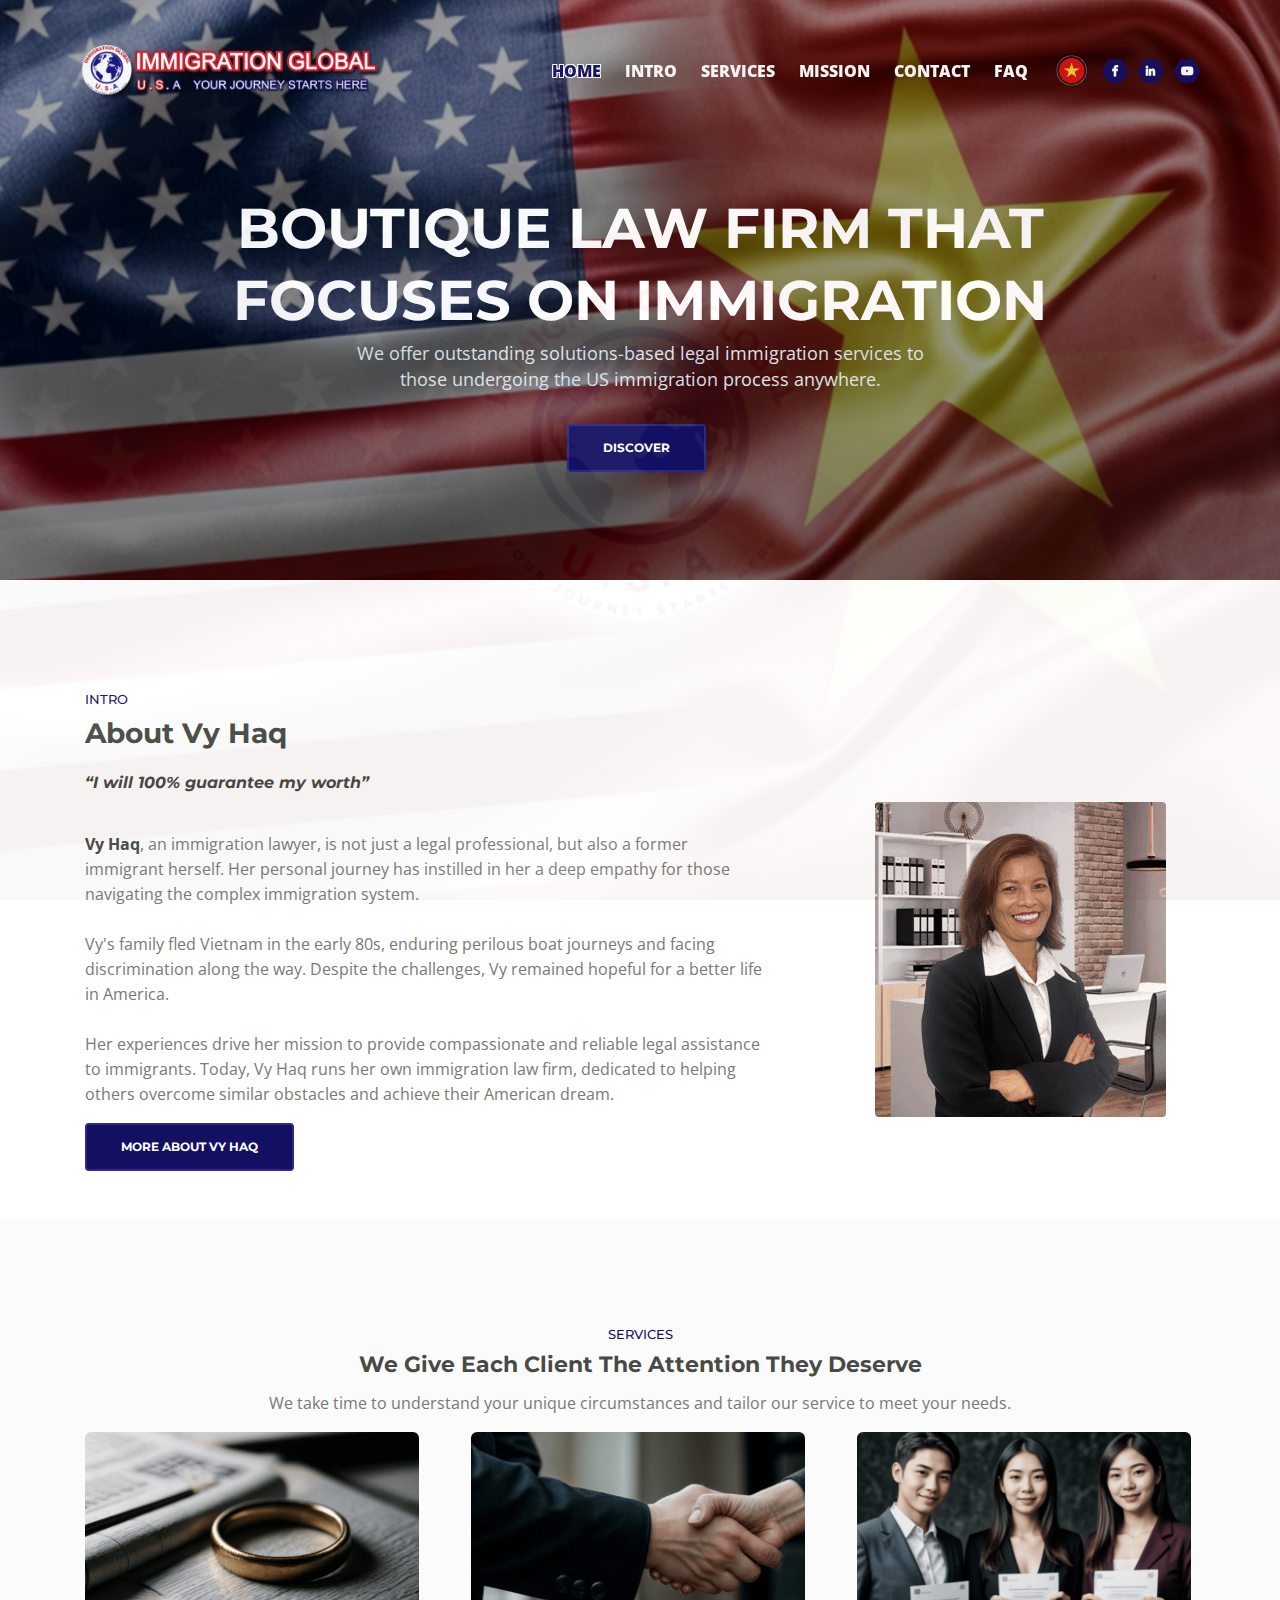
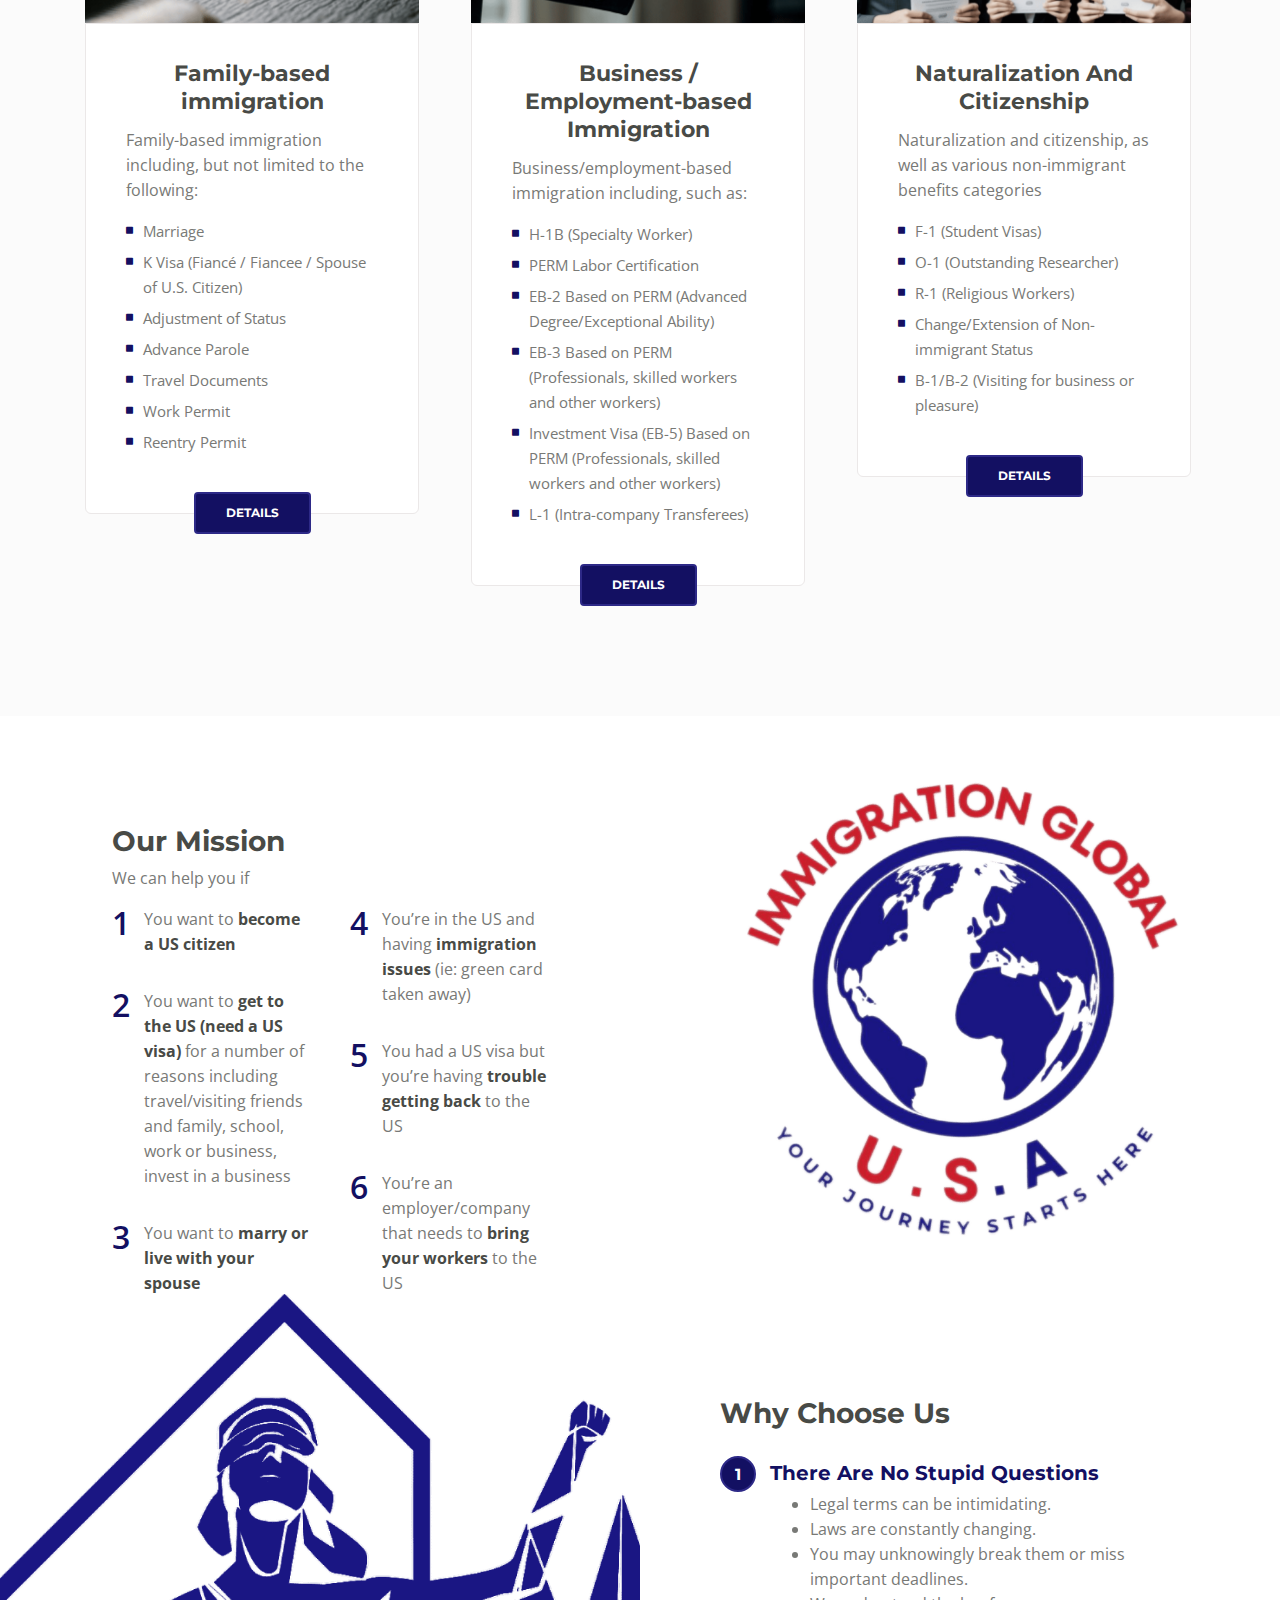
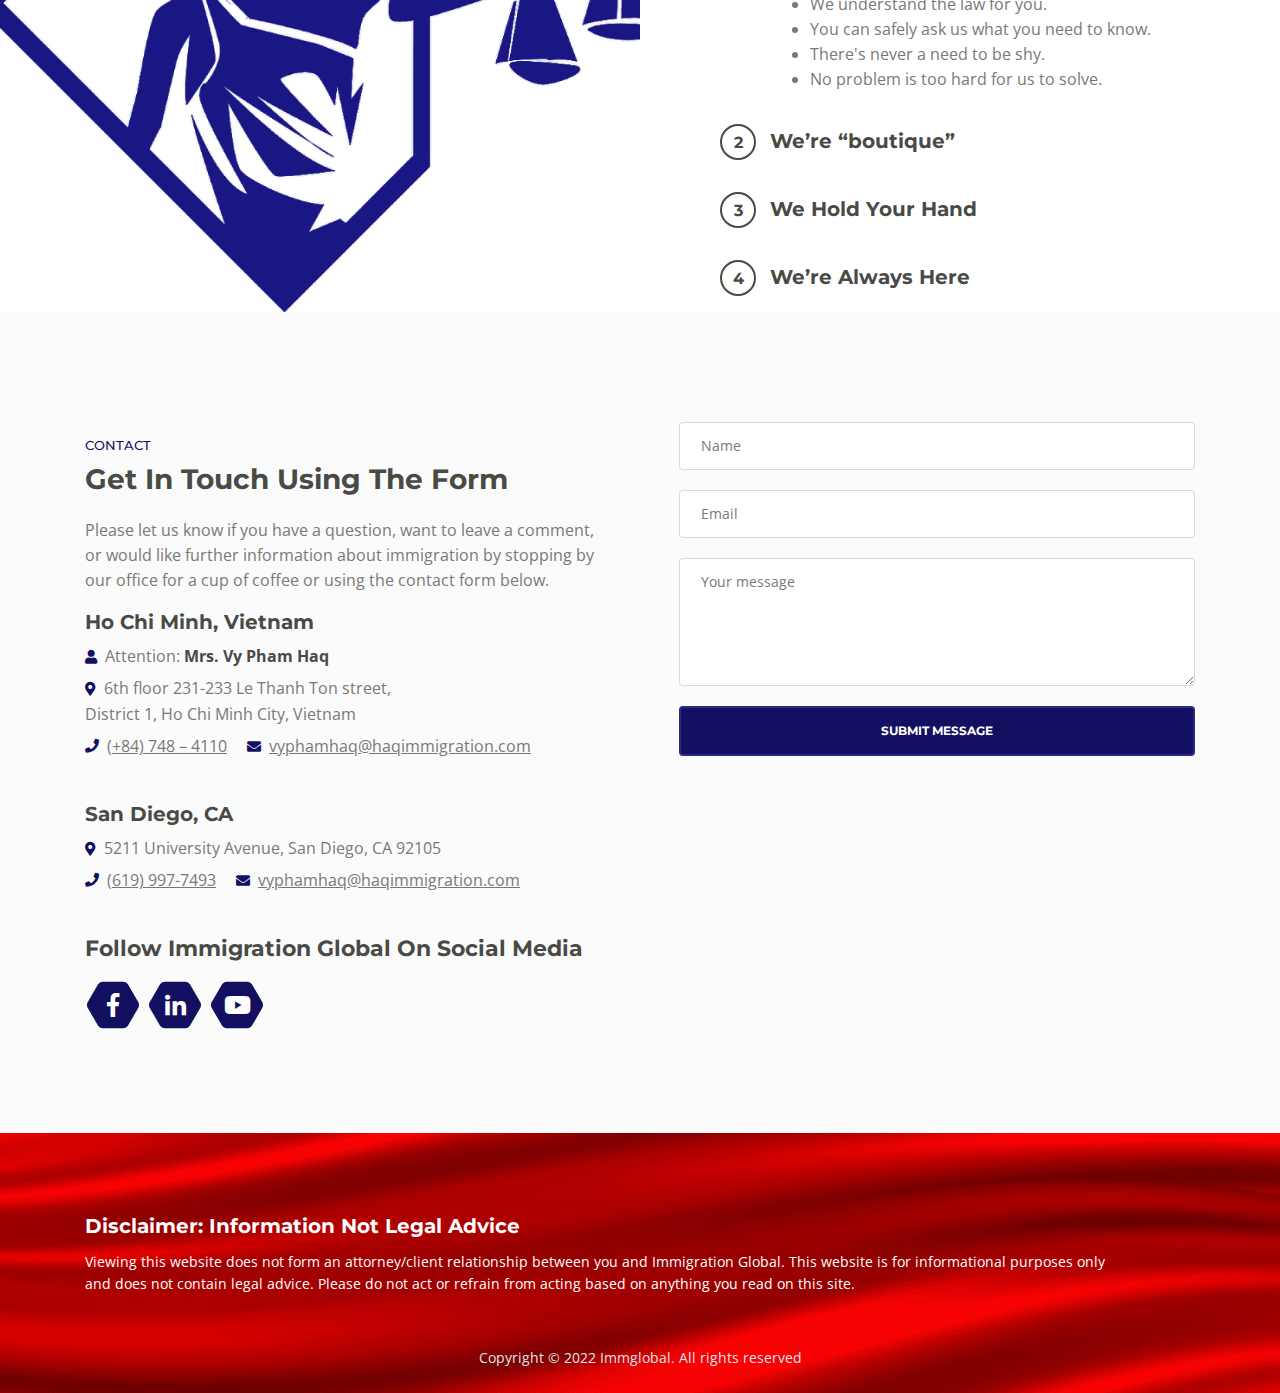
==== commit 38cbf758: "Lang 2" ====
--- a/index.html
+++ b/index.html
@@ -5,17 +5,18 @@
     <meta name="viewport" content="width=device-width, initial-scale=1, shrink-to-fit=no">
     
     <!-- SEO Meta Tags -->
-    <meta name="description" content="Immigration Global is a business focused HTML landing page template built with Bootstrap to help you create lead generation websites for companies and their services.">
+    <meta name="description" content="Immigration Global offers prestigious U.S. immigration services in Vietnam, including assistance with student visas, EB-5 investment visas, and family sponsorship for U.S. immigration.">
     <meta name="author" content="Inovatik">
 
     <!-- OG Meta Tags to improve the way the post looks when you share the page on LinkedIn, Facebook, Google+ -->
-	<meta property="og:site_name" content="" /> <!-- website name -->
-	<meta property="og:site" content="" /> <!-- website link -->
-	<meta property="og:title" content=""/> <!-- title shown in the actual shared post -->
-	<meta property="og:description" content="" /> <!-- description shown in the actual shared post -->
-	<meta property="og:image" content="" /> <!-- image link, make sure it's jpg -->
-	<meta property="og:url" content="" /> <!-- where do you want your post to link to -->
-	<meta property="og:type" content="article" />
+    <meta property="og:site_name" content="Immigration Global" /> <!-- website name -->
+    <meta property="og:site" content="https://www.immigrationglobal.com" /> <!-- website link -->
+    <meta property="og:title" content="Immigration Global - Prestige U.S. Immigration Services in Vietnam" /> <!-- title shown in the actual shared post -->
+    <meta property="og:description" content="Immigration Global offers prestigious U.S. immigration services in Vietnam, including assistance with student visas, EB-5 investment visas, and family sponsorship for U.S. immigration." /> <!-- description shown in the actual shared post -->
+    <meta property="og:image" content="https://www.immigrationglobal.com/images/og-image.jpg" /> <!-- image link, make sure it's jpg -->
+    <meta property="og:url" content="https://www.immigrationglobal.com" /> <!-- where do you want your post to link to -->
+    <meta property="og:type" content="website" />
+
 
     <!-- Website Title -->
     <title>Immigration Global - Prestige U.S. Immigration Services in Vietnam</title>
@@ -46,7 +47,6 @@
         </div>
     </div>
     <!-- end of preloader -->
-    
 
     <!-- Navbar -->
     <nav class="navbar navbar-expand-md navbar-dark navbar-custom fixed-top">
@@ -80,7 +80,12 @@
                 <li class="nav-item">
                     <a class="nav-link page-scroll popup-with-move-anim" href="#faq-modal">FAQ</a>
                 </li>
+                <li class="nav-item ml-3">
+                    <a class="nav-link nav-lang-vn page-scroll" href="index-vn.html" style="">
+                    </a>
+                </li>
             </ul>
+
             <span class="nav-item social-icons">
                 <span class="fa-stack">
                     <a href="https://www.facebook.com/immiglobal.danang" target="_blank">
@@ -456,7 +461,7 @@
                 </div> <!-- end of col -->
                 <div class="col-lg-4">
                     <div class="image-container">
-                        <img class="img-fluid" src="images/intro-office.png" alt="alternative">
+                        <img class="img-fluid d-block mx-auto" src="images/intro-office.png" alt="alternative">
                     </div> <!-- end of image-container -->
                 </div> <!-- end of col -->
             </div> <!-- end of row -->
@@ -472,7 +477,7 @@
                 <hr class="line-heading">
                 <h6><i>“I am a 'Boat Person'”</i></h6>
             </div>
-            <div class="col-lg-8">
+            <div class="col-lg-8 order-2 order-lg-1 text-left text-lg-left">
                 <p>
                     I’m not just a lawyer. I am a former immigrant myself. My personal life experience has fueled my passion for providing the most caring immigration services possible, at reasonable rates. I’m invested in your story. Your story is my story.
                     <br>
@@ -480,15 +485,15 @@
                     Because my grandfather served the Southern army during the Vietnam war, he was seen as unpatriotic. Our family was always under watchful eyes, and not treated equally because of this. In the early 80’s it was against the law to leave Vietnam, but my parents knew that we needed to. However, because of spying neighbors, we had to escape in the dead of night on small boats. It’s why we were given the name “boat people.”
                 </p>
             </div> <!-- end of col -->
-            <div class="col-lg-4 text-center">
+            <div class="col-lg-4 text-center order-1 order-lg-2">
                 <img class="img-fluid img-more-about" src="images/more-about-1.png" alt="alternative">
             </div> <!-- end of col -->
         </div> <!-- end of row -->
         <div class="row align-items-center">
-            <div class="col-lg-4 text-center">
+            <div class="col-lg-4 text-center order-1 order-lg-1">
                 <img class="img-fluid img-more-about" src="images/more-about-2.png" alt="alternative">
             </div> <!-- end of col -->
-            <div class="col-lg-8 text-right">
+            <div class="col-lg-8 text-left text-lg-right order-2 order-lg-2">
                 <p>
                     My father and siblings left years before my mother and I did. I was only 6 at the time and the journey was far too dangerous. When the time ripened, my mother searched many late nights for a boat for us. Finally the day came. We stuffed ourselves quietly with the others into a dark shack in the countryside. When the door opened we all ran for our dear lives towards the boat. Some were shot, some were captured, and some just didn’t make it. The boat was too small for all of us.
                     <br>
@@ -498,7 +503,7 @@
             </div> <!-- end of col -->
         </div> <!-- end of row -->
         <div class="row">
-            <div class="col-lg-7">
+            <div class="col-lg-7 order-2 order-lg-1 text-left text-lg-left">
                 <div class="text-container">
                     <p>
                         This hope sustained me through the passage. We would scream at big ships, if not to rescue us, to at least offer food and water. Most ships moved on, the people aboard staring at us in disgust. Finally, a ship stopped and helped us to Hong Kong, where we stayed in our first refugee camp. Our journey took us to other lands and refugee sights, until we did, at last, reach that promised land.
@@ -508,7 +513,7 @@
                     </p>
                 </div> <!-- end of text-container -->
             </div> <!-- end of col -->
-            <div class="col-lg-5 text-center">
+            <div class="col-lg-5 text-center order-1 order-lg-2">
                 <div class="image-container">
                     <img class="img-fluid img-more-about" src="images/more-about-3.png" alt="alternative">
                 </div> <!-- end of image-container -->
@@ -516,7 +521,7 @@
         </div> <!-- end of row -->
         <div class="row">
             <div class="col-lg-12">
-                <div class="text-container">
+                <div class="text-container text-left text-lg-left">
                     <p>
                         Through all this frustration, I decided to make it my life’s mission to provide useful legal information and advice to those who desperately need it. To give them a sense of trust and safety through a journey I know all-too-well can feel absolutely terrifying. I realized my childhood dream of starting my own immigration law firm. Today I hope to become a part of your story, so that I may change it.
                     </p>
@@ -531,58 +536,6 @@
         </div> <!-- end of row -->
     </div> <!-- end of lightbox-basic -->
     <!-- end of about lightbox -->
-
-    <!-- Description -->
-    <div class="cards-1">
-        <div class="container">
-            <div class="row">
-                <div class="col-lg-12">
-                    
-                    <!-- Card -->
-                    <div class="card">
-                        <span class="fa-stack">
-                            <span class="hexagon"></span>
-                            <i class="fas fa-hand-holding-heart fa-stack-1x"></i>
-                        </span>
-                        <div class="card-body">
-                            <h4 class="card-title">Empathetic Expertise</h4>
-                            <p>Our attorney was born in Vietnam, but educated in America and went through the similar struggles to reach the "American Dream," so she can empathize with her clients' situations</p>
-                        </div>
-                    </div>
-                    <!-- end of card -->
-
-                    <!-- Card -->
-                    <div class="card">
-                        <span class="fa-stack">
-                            <span class="hexagon"></span>
-                            <i class="fas fa-info fa-stack-1x"></i>
-                        </span>
-                        <div class="card-body">
-                            <h4 class="card-title">Supportive Guidance</h4>
-                            <p>As a law firm, we are here to help answer questions and find solutions to the difficult issues facing immigrants because we have been through a similar experience</p>
-                        </div>
-                    </div>
-                    <!-- end of card -->
-
-                    <!-- Card -->
-                    <div class="card">
-                        <span class="fa-stack">
-                            <span class="hexagon"></span>
-                            <i class="fas fa-user-tie fa-stack-1x"></i>
-                        </span>
-                        <div class="card-body">
-                            <h4 class="card-title">Committed Service</h4>
-                            <p>Having been through those experiences, we understand that our work significantly affects the lives of the people we serve, and we work hard to build relationships with our clients by responding to them in a timely manner and keeping them updated on the progress of their specific immigration matter</p>
-                        </div>
-                    </div>
-                    <!-- end of card -->
-
-                </div> <!-- end of col -->
-            </div> <!-- end of row -->
-        </div> <!-- end of container -->
-    </div> <!-- end of cards-1 -->
-    <!-- end of description -->
-
 
     <!-- Services -->
     <div id="services" class="cards-2">
@@ -604,8 +557,7 @@
                         </div>
                         <div class="card-body">
                             <h3 class="card-title">Family-based immigration</h3>
-                            <p>Family-based immigration including, but not limited to the following:
-                            </p>
+                            <p>Family-based immigration including, but not limited to the following:</p>
                             <ul class="list-unstyled li-space-lg">
                                 <li class="media">
                                     <i class="fas fa-square"></i>
@@ -726,7 +678,6 @@
         </div> <!-- end of container -->
     </div> <!-- end of cards-2 -->
     <!-- end of services -->
-    
 
     <!-- Details 2 -->
     <div id="mission" class="tabs">
@@ -770,7 +721,6 @@
     </div> <!-- end of tabs -->
     <!-- end of details 2 -->
 
-
     <!-- Details 1 -->
 	<div id="details" class="accordion">
 		<div class="area-1">
@@ -860,7 +810,6 @@
 		</div> <!-- end of area-2 -->
     </div> <!-- end of accordion -->
     <!-- end of details 1 -->
-
 
     <!-- Contact -->
     <div id="contact" class="form-2">
@@ -940,7 +889,6 @@
     </div> <!-- end of form-2 -->
     <!-- end of contact -->
 
-
     <!-- Footer -->
     <div class="footer">
         <div class="container">
@@ -958,7 +906,6 @@
         </div> <!-- end of container -->
     </div> <!-- end of footer -->  
     <!-- end of footer -->
-    
     	
     <!-- Scripts -->
     <script src="js/jquery.min.js"></script> <!-- jQuery for Bootstrap's JavaScript plugins -->
--- a/css/styles.css
+++ b/css/styles.css
@@ -692,6 +692,22 @@
 	     1px  1px 0 #fff;
 }
 
+.navbar-custom .nav-item .nav-lang-vn,
+.navbar-custom .nav-item .nav-lang-us {
+	background-size: 32px 32px;
+	background-repeat: no-repeat;
+	padding-left: 40px;
+	display: inline-block;
+	height: 32px;
+	width: 32px;
+}
+.navbar-custom .nav-item .nav-lang-vn {
+	background-image: url('../images/vn.png');
+}
+.navbar-custom .nav-item .nav-lang-us {
+	background-image: url('../images/us.png');
+}
+
 /* Dropdown Menu */
 .navbar-custom .dropdown:hover > .dropdown-menu {
 	display: block; /* this makes the dropdown menu stay open while hovering it */
@@ -1478,7 +1494,7 @@
 }
 
 .lightbox-faq {
-	min-height: 93rem;
+	min-height: 95rem;
 }
 
 .lightbox-basic img {
@@ -1930,6 +1946,8 @@
 	}
 
 	.navbar-custom .navbar-nav {
+		display: flex;
+		align-items: center;
 		margin-top: 0;
 		margin-bottom: 0;
 	}
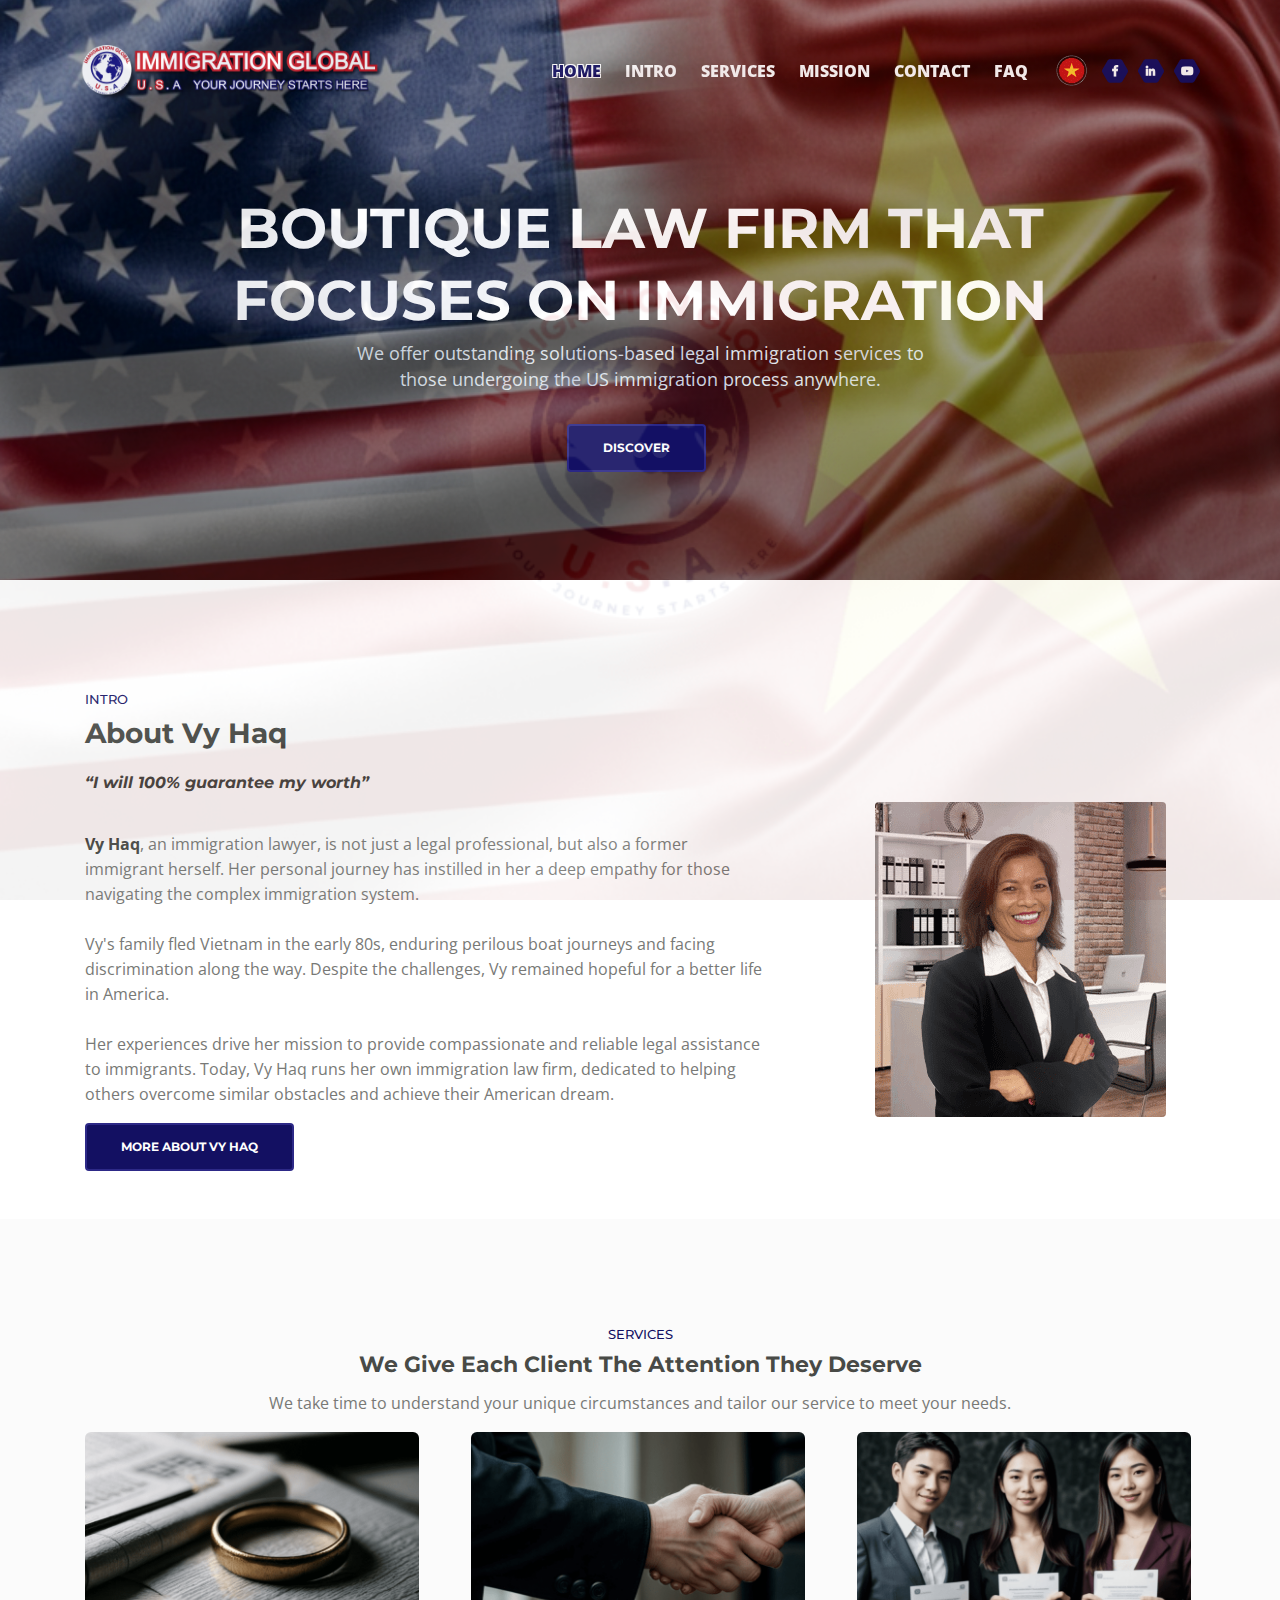
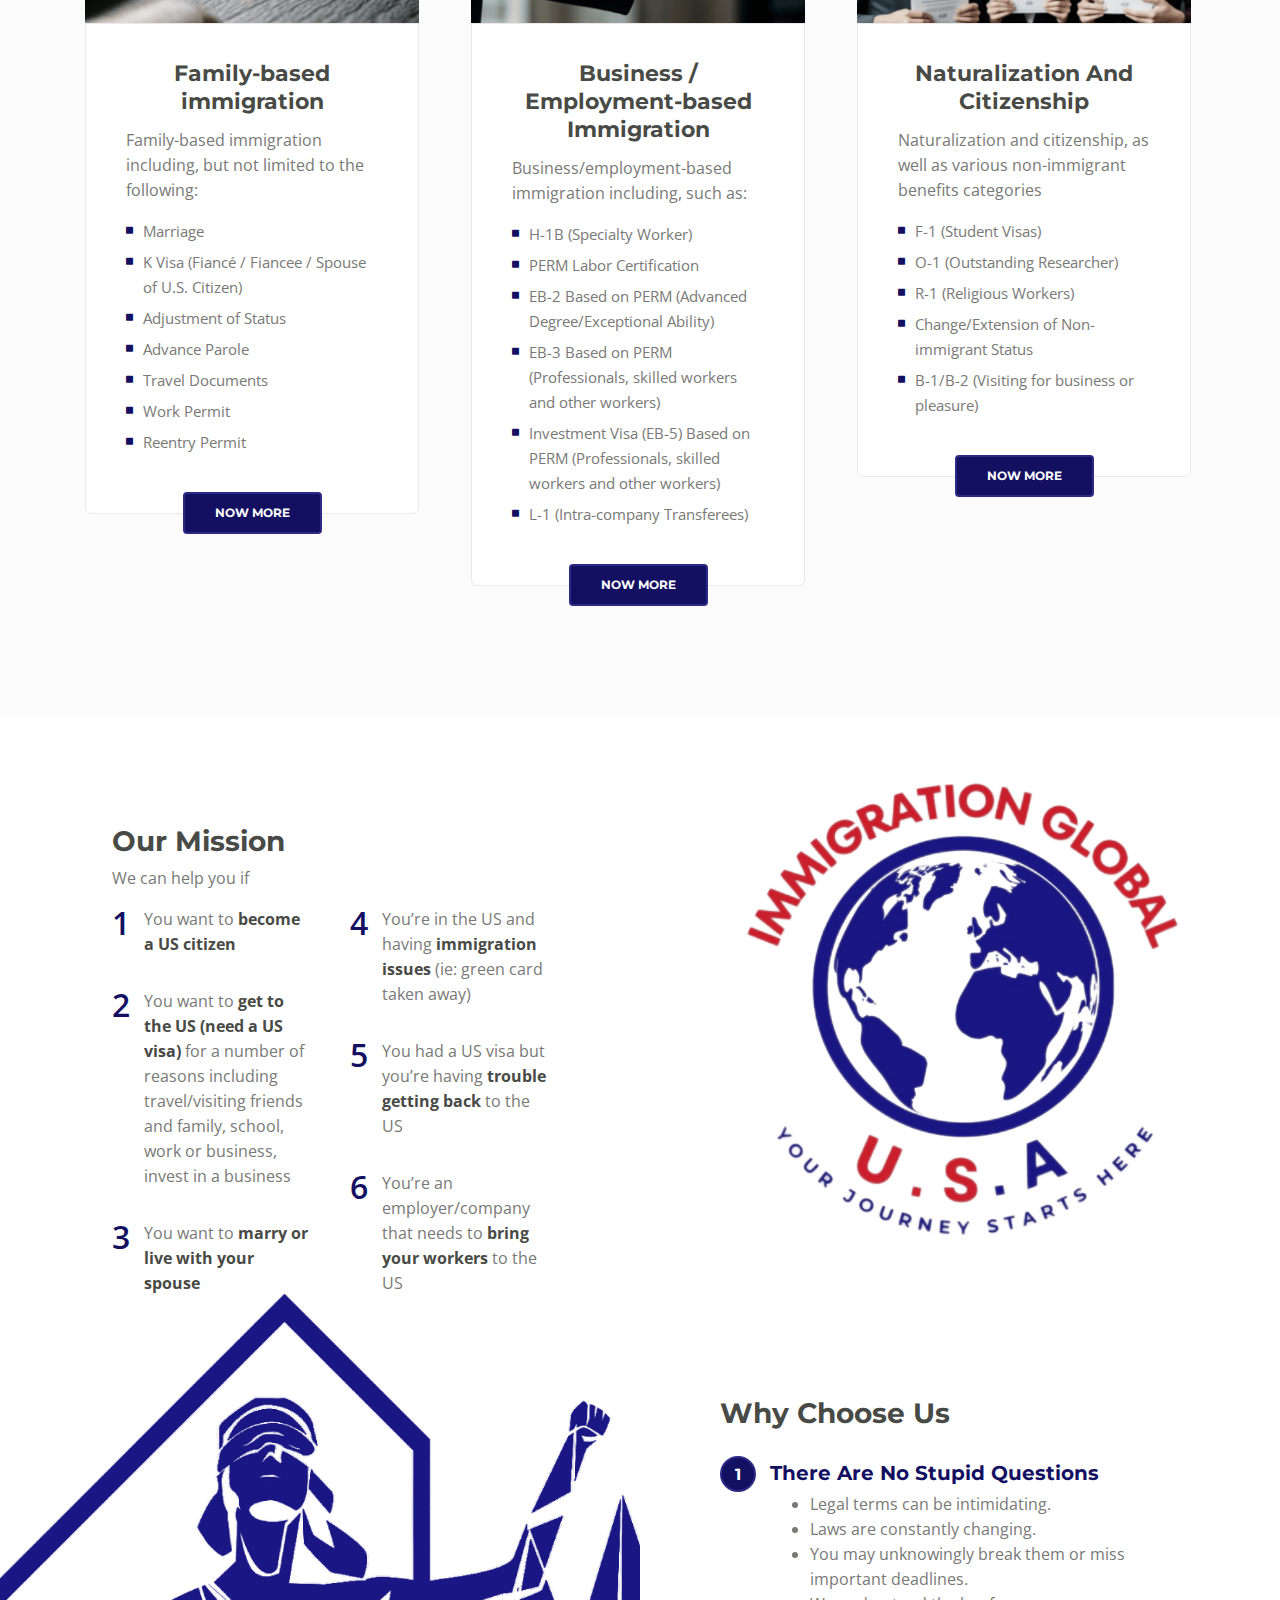
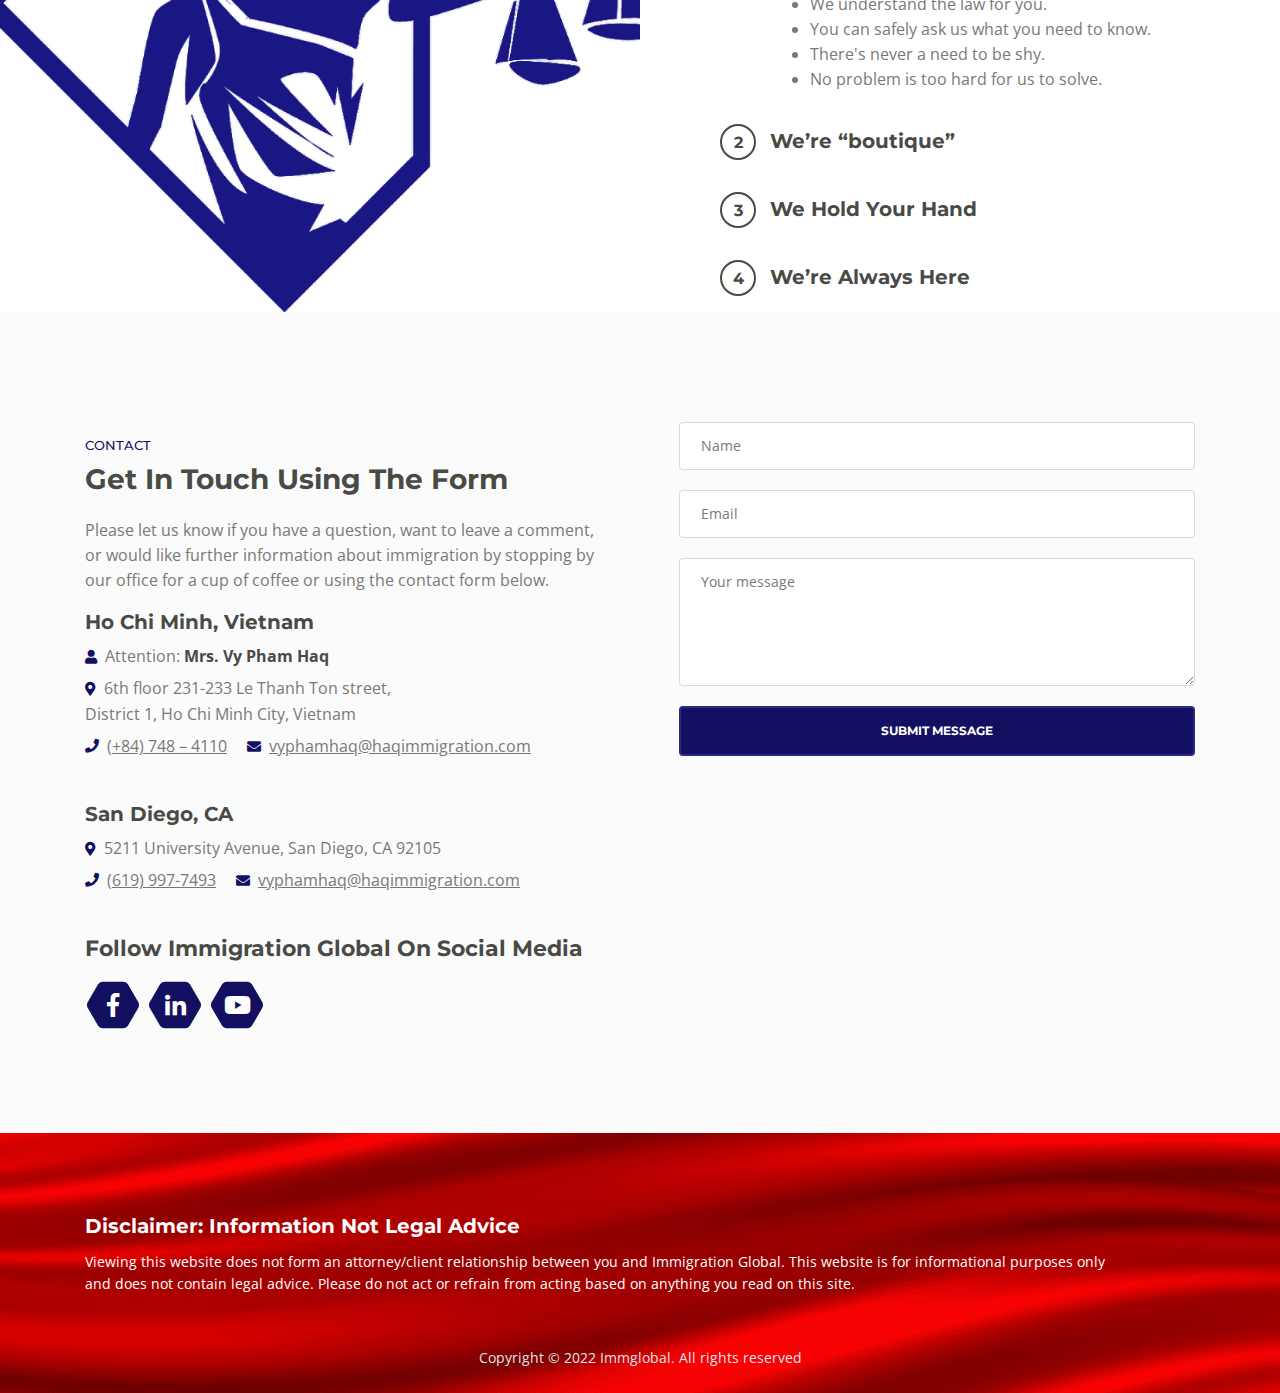
==== commit b5fb4a2c: "Lang 3" ====
--- a/index.html
+++ b/index.html
@@ -590,7 +590,7 @@
                             </ul>
                         </div>
                         <div class="button-container">
-                            <a class="btn-solid-reg page-scroll" href="#callMe">DETAILS</a>
+                            <a class="btn-solid-reg page-scroll" href="#contact">NOW MORE</a>
                         </div> <!-- end of button-container -->
                     </div>
                     <!-- end of card -->
@@ -631,7 +631,7 @@
                             </ul>
                         </div>
                         <div class="button-container">
-                            <a class="btn-solid-reg page-scroll" href="#callMe">DETAILS</a>
+                            <a class="btn-solid-reg page-scroll" href="#contact">NOW MORE</a>
                         </div> <!-- end of button-container -->
                     </div>
                     <!-- end of card -->
@@ -668,7 +668,7 @@
                             </ul>
                         </div>
                         <div class="button-container">
-                            <a class="btn-solid-reg page-scroll" href="#callMe">DETAILS</a>
+                            <a class="btn-solid-reg page-scroll" href="#contact">NOW MORE</a>
                         </div> <!-- end of button-container -->
                     </div>
                     <!-- end of card -->
